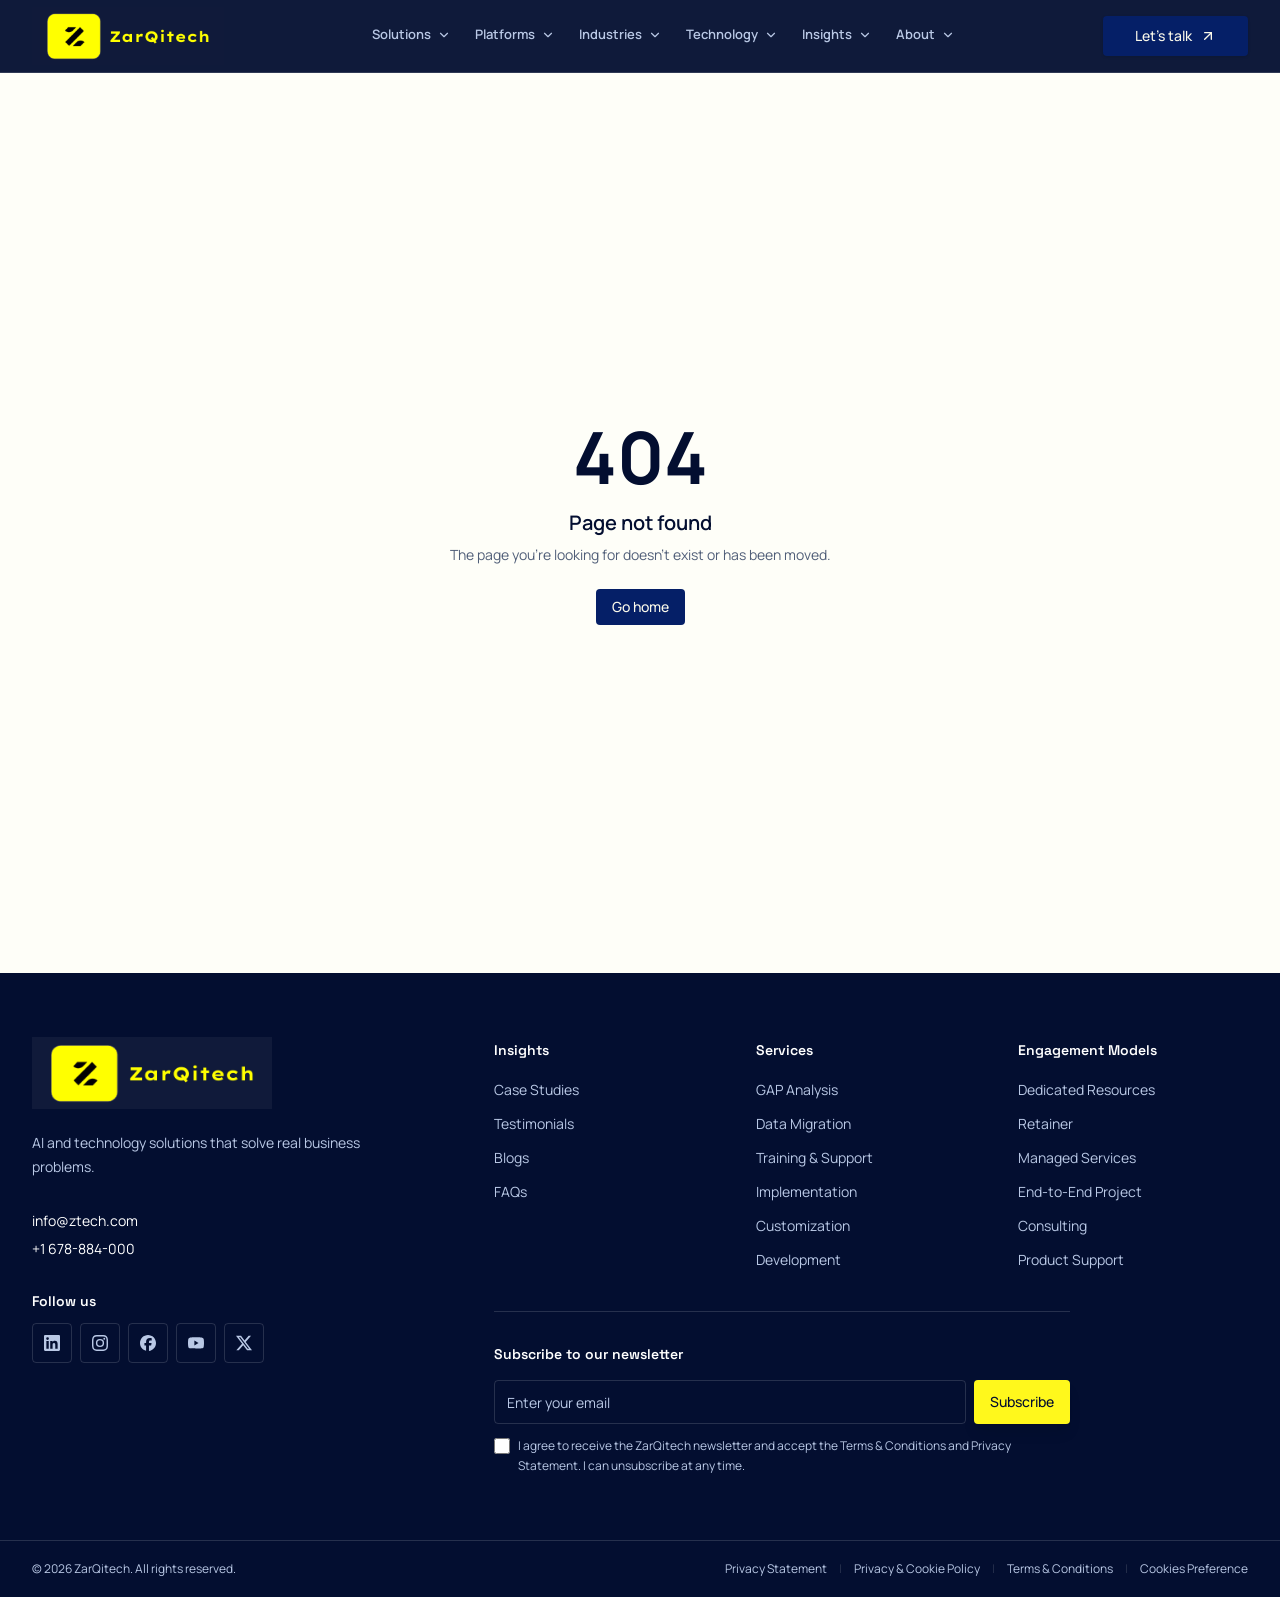
==== about.html @ b7150769 "All files" ====
<!DOCTYPE html><html lang="en">
<!-- Mirrored from fourth-ztech-web-creations.lovable.app/about by HTTrack Website Copier/3.x [XR&CO'2014], Wed, 21 Oct 2026 09:20:06 GMT -->
<!-- Added by HTTrack --><meta http-equiv="content-type" content="text/html;charset=utf-8" /><!-- /Added by HTTrack -->
<head><meta charSet="utf-8"/><meta name="viewport" content="width=device-width, initial-scale=1"/><link rel="preload" as="image" href="__l5e/assets-v1/87c99aeb-596f-4522-a0ba-28690a1167bf/zarqitech-logo.png"/><link rel="preload" as="image" href="assets/d365-Reev5nxA.png"/><link rel="preload" as="image" href="assets/salesforce-7HbTbALI.png"/><link rel="preload" as="image" href="assets/zoho-65g7y2Hx.png"/><link rel="preload" as="image" href="assets/hubspot-BZmwR2IO.png"/><link rel="preload" as="image" href="assets/odoo-t94QJlza.png"/><link rel="preload" as="image" href="assets/sap-C_FId6cD.png"/><link rel="preload" as="image" href="assets/oracle-CBEg4qgS.png"/><link rel="preload" as="image" href="assets/servicenow-BYN8Dlib.png"/><link rel="preload" as="image" href="assets/shopify-CvF4XE-z.png"/><link rel="stylesheet" href="assets/styles--UfRpXbJ.css" data-precedence="default"/><link rel="stylesheet" href="https://fonts.googleapis.com/css2?family=Manrope:wght@400;500;600;700;800&amp;family=Space+Grotesk:wght@500;600;700&amp;display=swap" data-precedence="default"/><link rel="preload" as="image" href="assets/dynamics-365-finance-VnIbfz5X.png"/><link rel="preload" as="image" href="assets/dynamics-365-supply-chain-management-BMD1Lanp.png"/><link rel="preload" as="image" href="assets/dynamics-365-business-central-BgqPO5-s.png"/><link rel="preload" as="image" href="assets/dynamics-365-project-operations-DcDdMm8V.png"/><link rel="preload" as="image" href="assets/dynamics-365-sales-Cu9BBtQ3.png"/><link rel="preload" as="image" href="assets/dynamics-365-customer-insights-CFDx1dbt.png"/><link rel="preload" as="image" href="assets/dynamics-365-customer-service-BBNwlBAK.png"/><link rel="preload" as="image" href="assets/dynamics-365-field-service-BHM90cqT.png"/><link rel="preload" as="image" href="assets/dynamics-365-contact-center-Cu4tHNfC.png"/><link rel="preload" as="image" href="assets/power-apps-CM0VX6Gv.png"/><link rel="preload" as="image" href="assets/power-pages-CYmlMe7Y.png"/><link rel="preload" as="image" href="assets/copilot-studio-BfFrAB27.png"/><link rel="preload" as="image" href="assets/microsoft-365-copilot-BTjrZgRC.png"/><link rel="preload" as="image" href="assets/microsoft-agent-365-BpxyiJN8.png"/><link rel="preload" as="image" href="assets/react-Domxc3x2.png"/><link rel="preload" as="image" href="assets/nextjs-CH8nT2DX.png"/><link rel="preload" as="image" href="assets/angular-C-kcEE7S.png"/><link rel="preload" as="image" href="assets/vue-BPsRZc9R.png"/><link rel="preload" as="image" href="assets/typescript-_RWHOOkZ.png"/><link rel="preload" as="image" href="assets/pwa-BOHjTEuC.png"/><title>About — ZarQitech</title><meta name="author" content="ZarQitech"/><meta name="description" content="ZarQitech helps organizations modernize operations, build digital products and automate work without losing sight of the people who use the technology."/><meta property="og:title" content="About — ZarQitech"/><meta property="og:description" content="ZarQitech helps organizations modernize operations, build digital products and automate work without losing sight of the people who use the technology."/><meta property="og:type" content="website"/><meta name="twitter:card" content="summary_large_image"/><link rel="modulepreload" href="assets/index-D9u6kaGz.js"/><link rel="modulepreload" href="assets/about-DEvqFHPF.js"/><link rel="modulepreload" href="assets/page-layout-NaHaM2Du.js"/><link rel="icon" href="favicon.png" type="image/png"/><link rel="preconnect" href="https://fonts.googleapis.com/"/><link rel="preconnect" href="https://fonts.gstatic.com/" crossorigin="anonymous"/>
<style>
	#lovable-badge {
		--badge-bg: #1b1b1b;
		--badge-text: #c5c1b9;
		--badge-text-hover: #dcdad5;
		--badge-radius: 6px;
		--badge-padding: 8px;
		--badge-gap: 6px;
		--badge-shadow: 
			0 0 0 1px rgba(0, 0, 0, 0.88),
			0 1px 0 0 rgba(0, 0, 0, 0.04),
			0 2px 2px -1px rgba(0, 0, 0, 0.08),
			0 4px 4px -2px rgba(0, 0, 0, 0.08),
			0 8px 8px -4px rgba(0, 0, 0, 0.08),
			0 16px 16px -8px rgba(0, 0, 0, 0.08);
		--badge-transition-duration: 0.2s;
		--badge-transition-easing: cubic-bezier(0.16, 1, 0.32, 1);
		--focus-color: #575ECF;
		--focus-offset: 2px;
		--focus-width: 2px;
		
		position: fixed;
		bottom: 12px;
		right: 12px;
		height: 24px;
		display: flex;
		align-items: center;
		z-index: 1000000;
		background-color: var(--badge-bg) !important;
		color: var(--badge-text) !important;
		border-radius: var(--badge-radius);
		box-shadow: var(--badge-shadow) !important;
		font-size: 12px;
		font-family: system-ui, -apple-system, BlinkMacSystemFont, 'Segoe UI', Roboto, sans-serif;
		font-weight: 400 !important;
		text-transform: none !important;
		font-feature-settings: normal !important;
		transform: translateZ(0);
		will-change: transform, opacity;
		transition: opacity var(--badge-transition-duration) var(--badge-transition-easing);
	}

	#lovable-badge.closing {
		opacity: 0;
		pointer-events: none;
	}

	#lovable-badge-cta {
		display: flex;
		align-items: baseline;
		gap: var(--badge-gap);
		box-sizing: border-box;
		padding: 4px var(--badge-padding) 0;
		height: 100%;
		color: inherit;
		text-decoration: none;
		white-space: nowrap;
		border-radius: var(--badge-radius) 0 0 var(--badge-radius);
		transition: 
			background-color var(--badge-transition-duration) ease,
			color var(--badge-transition-duration) ease,
			transform 0.1s ease;
	}

	#lovable-badge-cta:hover {
		background: rgba(255, 255, 255, 0.04);
		color: var(--badge-text-hover);
	}

	#lovable-badge-cta:active {
		transform: scale(0.98);
	}

	#lovable-badge-cta:focus {
		outline: none;
	}

	#lovable-badge-cta:focus-visible {
		outline: var(--focus-width) solid var(--focus-color);
		outline-offset: var(--focus-offset);
		z-index: 1;
	}

	#lovable-badge-text {
		line-height: 1;
	}

	/* The wordmark baseline sits at y=12 of the 16px logo; an empty 12px box
	   makes that the flex baseline so the text aligns to it on any system font. */
	#lovable-badge-logo {
		position: relative;
		display: block;
		width: 52px;
		height: 12px;
	}

	#lovable-badge-logo svg {
		position: absolute;
		top: 0;
		left: 0;
	}

	#lovable-badge-divider {
		width: 1px;
		height: 24px;
		background-color: rgba(255, 255, 255, 0.04);
		flex-shrink: 0;
	}

	#lovable-badge-close {
		width: 24px;
		height: 24px;
		min-width: 24px;
		min-height: 24px;
		cursor: pointer;
		background: none;
		border: none;
		padding: 0;
		display: flex;
		align-items: center;
		justify-content: center;
		border-radius: 0 var(--badge-radius) var(--badge-radius) 0;
		flex-shrink: 0;
		transition: 
			background-color var(--badge-transition-duration) ease,
			transform 0.1s ease;
	}

	#lovable-badge-close:hover {
		background: rgba(255, 255, 255, 0.04);
	}

	#lovable-badge-close:active {
		transform: scale(0.92);
	}

	#lovable-badge-close:focus {
		outline: none;
	}

	#lovable-badge-close:focus-visible {
		outline: var(--focus-width) solid var(--focus-color);
		outline-offset: calc(var(--focus-offset) * -1);
		z-index: 1;
	}

	#lovable-badge-close svg path {
		fill: var(--badge-text);
		transition: fill var(--badge-transition-duration) ease;
	}

	#lovable-badge-close:hover svg path {
		fill: var(--badge-text-hover);
	}

	@media (prefers-reduced-motion: reduce) {
		#lovable-badge,
		#lovable-badge-cta,
		#lovable-badge-close,
		#lovable-badge-close svg path {
			transition: none;
		}
		
		#lovable-badge-cta:active,
		#lovable-badge-close:active {
			transform: none;
		}
	}

	@media (prefers-contrast: high) {
		#lovable-badge {
			--badge-bg: #000;
			--badge-text: #fff;
			--badge-text-hover: #fff;
			border: 2px solid currentColor;
		}
		
		#lovable-badge-cta:focus-visible,
		#lovable-badge-close:focus-visible {
			outline-width: 3px;
		}
	}
</style>
<script defer src="_flock.js" data-proxy-url="/~api/analytics"></script><script defer src="__l5e/events.4d3abd1f6b7321c2.js" data-artifact-kind="dwl_content_hash" data-artifact-id="bbc7225efafb2c10a93da91d325ced0ec9d83df172dd8180ca87a1dee941aed8" data-commit-sha="c9dc44fc781af5a1c2ceeb66d0c6aef26cd1d826" data-context-token="v1.[base64].TPYXwr3-lVeVTychJ7mwTNGezcdIlaNMq56J03WxBpc"></script><meta name="twitter:title" content="About — ZarQitech"><meta name="twitter:description" content="ZarQitech helps organizations modernize operations, build digital products and automate work without losing sight of the people who use the technology."><meta property="og:image" content="https://pub-bb2e103a32db4e198524a2e9ed8f35b4.r2.dev/lovp_0a1zhnpdtt8pzs04eejgyak5pf/42c46259b61c77fd453872a1b3acd22a_1792573393353.png"><meta name="twitter:image" content="https://pub-bb2e103a32db4e198524a2e9ed8f35b4.r2.dev/lovp_0a1zhnpdtt8pzs04eejgyak5pf/42c46259b61c77fd453872a1b3acd22a_1792573393353.png"></head><body><header class="sticky top-0 z-50 border-b border-nav-border bg-nav/95 text-nav-foreground backdrop-blur-xl"><div class="relative mx-auto flex h-18 max-w-7xl items-center justify-between px-5 lg:px-8"><a class="group flex items-center gap-2.5" aria-label="ZarQitech home" href="index.html"><img src="__l5e/assets-v1/87c99aeb-596f-4522-a0ba-28690a1167bf/zarqitech-logo.png" alt="ZarQitech" width="584" height="176" class="h-auto w-44 object-contain sm:w-48"/></a><nav class="hidden items-stretch self-stretch xl:flex" aria-label="Main navigation"><div class="group flex items-center"><a class="flex h-full items-center gap-1.5 border-b-2 border-transparent px-3 text-[13px] font-semibold text-nav-muted transition-colors hover:text-nav-foreground group-hover:border-brand-yellow group-hover:text-nav-foreground focus-visible:outline-none focus-visible:text-nav-foreground" href="solutions.html">Solutions<svg xmlns="http://www.w3.org/2000/svg" width="24" height="24" viewBox="0 0 24 24" fill="none" stroke="currentColor" stroke-width="2" stroke-linecap="round" stroke-linejoin="round" class="lucide lucide-chevron-down size-3.5 transition-transform group-hover:rotate-180" aria-hidden="true"><path d="m6 9 6 6 6-6"></path></svg></a><div class="invisible absolute inset-x-5 top-full translate-y-2 opacity-0 transition-all duration-200 group-hover:visible group-hover:translate-y-0 group-hover:opacity-100 group-focus-within:visible group-focus-within:translate-y-0 group-focus-within:opacity-100 lg:inset-x-8"><div class="grid grid-cols-[18rem_1fr_17rem] overflow-hidden rounded-3xl border border-nav-border bg-background text-foreground shadow-2xl"><ul class="border-r border-border bg-brand-ice/60 py-3"><li><a class="flex items-center justify-between px-6 py-2.5 text-[15px] font-semibold transition-colors bg-background text-primary" href="solutions.html"><span class="flex items-center gap-3">AI &amp; Automation</span><svg xmlns="http://www.w3.org/2000/svg" width="24" height="24" viewBox="0 0 24 24" fill="none" stroke="currentColor" stroke-width="2" stroke-linecap="round" stroke-linejoin="round" class="lucide lucide-chevron-right size-4" aria-hidden="true"><path d="m9 18 6-6-6-6"></path></svg></a></li><li><a class="flex items-center justify-between px-6 py-2.5 text-[15px] font-semibold transition-colors text-foreground hover:text-primary" href="solutions.html"><span class="flex items-center gap-3">Business Applications</span><svg xmlns="http://www.w3.org/2000/svg" width="24" height="24" viewBox="0 0 24 24" fill="none" stroke="currentColor" stroke-width="2" stroke-linecap="round" stroke-linejoin="round" class="lucide lucide-chevron-right size-4" aria-hidden="true"><path d="m9 18 6-6-6-6"></path></svg></a></li><li><a class="flex items-center justify-between px-6 py-2.5 text-[15px] font-semibold transition-colors text-foreground hover:text-primary" href="solutions.html"><span class="flex items-center gap-3">Custom Software</span><svg xmlns="http://www.w3.org/2000/svg" width="24" height="24" viewBox="0 0 24 24" fill="none" stroke="currentColor" stroke-width="2" stroke-linecap="round" stroke-linejoin="round" class="lucide lucide-chevron-right size-4" aria-hidden="true"><path d="m9 18 6-6-6-6"></path></svg></a></li><li><a class="flex items-center justify-between px-6 py-2.5 text-[15px] font-semibold transition-colors text-foreground hover:text-primary" href="solutions.html"><span class="flex items-center gap-3">Cloud &amp; Data</span><svg xmlns="http://www.w3.org/2000/svg" width="24" height="24" viewBox="0 0 24 24" fill="none" stroke="currentColor" stroke-width="2" stroke-linecap="round" stroke-linejoin="round" class="lucide lucide-chevron-right size-4" aria-hidden="true"><path d="m9 18 6-6-6-6"></path></svg></a></li><li><a class="flex items-center justify-between px-6 py-2.5 text-[15px] font-semibold transition-colors text-foreground hover:text-primary" href="solutions.html"><span class="flex items-center gap-3">Integration</span><svg xmlns="http://www.w3.org/2000/svg" width="24" height="24" viewBox="0 0 24 24" fill="none" stroke="currentColor" stroke-width="2" stroke-linecap="round" stroke-linejoin="round" class="lucide lucide-chevron-right size-4" aria-hidden="true"><path d="m9 18 6-6-6-6"></path></svg></a></li></ul><div class="grid content-start gap-x-8 gap-y-1 px-8 py-5 sm:grid-cols-2"><a class="flex items-center gap-2.5 py-2 text-sm text-muted-foreground transition-colors hover:text-primary" href="solutions.html">AI Agents</a><a class="flex items-center gap-2.5 py-2 text-sm text-muted-foreground transition-colors hover:text-primary" href="solutions.html">AI Product Development</a><a class="flex items-center gap-2.5 py-2 text-sm text-muted-foreground transition-colors hover:text-primary" href="solutions.html">Workflow Automation</a><a class="flex items-center gap-2.5 py-2 text-sm text-muted-foreground transition-colors hover:text-primary" href="solutions.html">AI Consulting</a><a class="flex items-center gap-2.5 py-2 text-sm text-muted-foreground transition-colors hover:text-primary" href="solutions.html">Voice &amp; Language AI</a><a class="flex items-center gap-2.5 py-2 text-sm text-muted-foreground transition-colors hover:text-primary" href="solutions.html">Document Intelligence</a></div><div class="relative flex flex-col items-center justify-start overflow-hidden bg-brand-ice px-6 py-8 text-center"><p class="font-display text-xl text-brand-navy">Let&#x27;s grow together</p><p class="font-display text-2xl font-bold text-brand-navy">Partner with us</p><a class="inline-flex items-center justify-center gap-2 whitespace-nowrap rounded-md text-sm font-medium cursor-pointer transition-colors focus-visible:outline-none focus-visible:ring-1 focus-visible:ring-ring disabled:pointer-events-none disabled:opacity-50 disabled:cursor-not-allowed [&amp;_svg]:pointer-events-none [&amp;_svg]:size-4 [&amp;_svg]:shrink-0 bg-primary text-primary-foreground shadow hover:bg-primary/90 h-9 px-4 py-2 mt-5" href="contact.html">Get a quote <svg xmlns="http://www.w3.org/2000/svg" width="24" height="24" viewBox="0 0 24 24" fill="none" stroke="currentColor" stroke-width="2" stroke-linecap="round" stroke-linejoin="round" class="lucide lucide-arrow-up-right" aria-hidden="true"><path d="M7 7h10v10"></path><path d="M7 17 17 7"></path></svg></a><div class="tech-grid pointer-events-none absolute inset-x-0 bottom-0 h-24 opacity-20"></div><div class="pointer-events-none absolute -bottom-10 -right-8 size-32 rounded-full bg-brand-periwinkle/60"></div><div class="pointer-events-none absolute -bottom-6 left-6 size-12 border-2 border-brand-navy/30"></div></div></div></div></div><div class="group flex items-center"><a class="flex h-full items-center gap-1.5 border-b-2 border-transparent px-3 text-[13px] font-semibold text-nav-muted transition-colors hover:text-nav-foreground group-hover:border-brand-yellow group-hover:text-nav-foreground focus-visible:outline-none focus-visible:text-nav-foreground" href="platforms.html">Platforms<svg xmlns="http://www.w3.org/2000/svg" width="24" height="24" viewBox="0 0 24 24" fill="none" stroke="currentColor" stroke-width="2" stroke-linecap="round" stroke-linejoin="round" class="lucide lucide-chevron-down size-3.5 transition-transform group-hover:rotate-180" aria-hidden="true"><path d="m6 9 6 6 6-6"></path></svg></a><div class="invisible absolute inset-x-5 top-full translate-y-2 opacity-0 transition-all duration-200 group-hover:visible group-hover:translate-y-0 group-hover:opacity-100 group-focus-within:visible group-focus-within:translate-y-0 group-focus-within:opacity-100 lg:inset-x-8"><div class="grid grid-cols-[18rem_1fr_17rem] overflow-hidden rounded-3xl border border-nav-border bg-background text-foreground shadow-2xl"><ul class="border-r border-border bg-brand-ice/60 py-3"><li><a class="flex items-center justify-between px-6 py-2.5 text-[15px] font-semibold transition-colors bg-background text-primary" href="platforms.html"><span class="flex items-center gap-3"><img src="assets/d365-Reev5nxA.png" alt="" class="h-6 w-10 object-contain"/>Microsoft Dynamics 365</span><svg xmlns="http://www.w3.org/2000/svg" width="24" height="24" viewBox="0 0 24 24" fill="none" stroke="currentColor" stroke-width="2" stroke-linecap="round" stroke-linejoin="round" class="lucide lucide-chevron-right size-4" aria-hidden="true"><path d="m9 18 6-6-6-6"></path></svg></a></li><li><a class="flex items-center justify-between px-6 py-2.5 text-[15px] font-semibold transition-colors text-foreground hover:text-primary" href="platforms.html"><span class="flex items-center gap-3"><img src="assets/salesforce-7HbTbALI.png" alt="" class="h-6 w-10 object-contain"/>Salesforce</span><svg xmlns="http://www.w3.org/2000/svg" width="24" height="24" viewBox="0 0 24 24" fill="none" stroke="currentColor" stroke-width="2" stroke-linecap="round" stroke-linejoin="round" class="lucide lucide-chevron-right size-4" aria-hidden="true"><path d="m9 18 6-6-6-6"></path></svg></a></li><li><a class="flex items-center justify-between px-6 py-2.5 text-[15px] font-semibold transition-colors text-foreground hover:text-primary" href="platforms.html"><span class="flex items-center gap-3"><img src="assets/zoho-65g7y2Hx.png" alt="" class="h-6 w-10 object-contain"/>Zoho</span><svg xmlns="http://www.w3.org/2000/svg" width="24" height="24" viewBox="0 0 24 24" fill="none" stroke="currentColor" stroke-width="2" stroke-linecap="round" stroke-linejoin="round" class="lucide lucide-chevron-right size-4" aria-hidden="true"><path d="m9 18 6-6-6-6"></path></svg></a></li><li><a class="flex items-center justify-between px-6 py-2.5 text-[15px] font-semibold transition-colors text-foreground hover:text-primary" href="platforms.html"><span class="flex items-center gap-3"><img src="assets/hubspot-BZmwR2IO.png" alt="" class="h-6 w-10 object-contain"/>HubSpot</span><svg xmlns="http://www.w3.org/2000/svg" width="24" height="24" viewBox="0 0 24 24" fill="none" stroke="currentColor" stroke-width="2" stroke-linecap="round" stroke-linejoin="round" class="lucide lucide-chevron-right size-4" aria-hidden="true"><path d="m9 18 6-6-6-6"></path></svg></a></li><li><a class="flex items-center justify-between px-6 py-2.5 text-[15px] font-semibold transition-colors text-foreground hover:text-primary" href="platforms.html"><span class="flex items-center gap-3"><img src="assets/odoo-t94QJlza.png" alt="" class="h-6 w-10 object-contain"/>Odoo</span><svg xmlns="http://www.w3.org/2000/svg" width="24" height="24" viewBox="0 0 24 24" fill="none" stroke="currentColor" stroke-width="2" stroke-linecap="round" stroke-linejoin="round" class="lucide lucide-chevron-right size-4" aria-hidden="true"><path d="m9 18 6-6-6-6"></path></svg></a></li><li><a class="flex items-center justify-between px-6 py-2.5 text-[15px] font-semibold transition-colors text-foreground hover:text-primary" href="platforms.html"><span class="flex items-center gap-3"><img src="assets/sap-C_FId6cD.png" alt="" class="h-6 w-10 object-contain"/>SAP</span><svg xmlns="http://www.w3.org/2000/svg" width="24" height="24" viewBox="0 0 24 24" fill="none" stroke="currentColor" stroke-width="2" stroke-linecap="round" stroke-linejoin="round" class="lucide lucide-chevron-right size-4" aria-hidden="true"><path d="m9 18 6-6-6-6"></path></svg></a></li><li><a class="flex items-center justify-between px-6 py-2.5 text-[15px] font-semibold transition-colors text-foreground hover:text-primary" href="platforms.html"><span class="flex items-center gap-3"><img src="assets/oracle-CBEg4qgS.png" alt="" class="h-6 w-10 object-contain"/>Oracle</span><svg xmlns="http://www.w3.org/2000/svg" width="24" height="24" viewBox="0 0 24 24" fill="none" stroke="currentColor" stroke-width="2" stroke-linecap="round" stroke-linejoin="round" class="lucide lucide-chevron-right size-4" aria-hidden="true"><path d="m9 18 6-6-6-6"></path></svg></a></li><li><a class="flex items-center justify-between px-6 py-2.5 text-[15px] font-semibold transition-colors text-foreground hover:text-primary" href="platforms.html"><span class="flex items-center gap-3"><img src="assets/servicenow-BYN8Dlib.png" alt="" class="h-6 w-10 object-contain"/>ServiceNow</span><svg xmlns="http://www.w3.org/2000/svg" width="24" height="24" viewBox="0 0 24 24" fill="none" stroke="currentColor" stroke-width="2" stroke-linecap="round" stroke-linejoin="round" class="lucide lucide-chevron-right size-4" aria-hidden="true"><path d="m9 18 6-6-6-6"></path></svg></a></li><li><a class="flex items-center justify-between px-6 py-2.5 text-[15px] font-semibold transition-colors text-foreground hover:text-primary" href="platforms.html"><span class="flex items-center gap-3"><img src="assets/shopify-CvF4XE-z.png" alt="" class="h-6 w-10 object-contain"/>Shopify</span><svg xmlns="http://www.w3.org/2000/svg" width="24" height="24" viewBox="0 0 24 24" fill="none" stroke="currentColor" stroke-width="2" stroke-linecap="round" stroke-linejoin="round" class="lucide lucide-chevron-right size-4" aria-hidden="true"><path d="m9 18 6-6-6-6"></path></svg></a></li></ul><div class="grid content-start gap-x-8 gap-y-1 px-8 py-5 sm:grid-cols-2"><a class="flex items-center gap-2.5 py-2 text-sm text-muted-foreground transition-colors hover:text-primary" href="platforms.html"><img src="assets/dynamics-365-finance-VnIbfz5X.png" alt="" class="h-5 w-6 object-contain"/>Dynamics 365 Finance</a><a class="flex items-center gap-2.5 py-2 text-sm text-muted-foreground transition-colors hover:text-primary" href="platforms.html"><img src="assets/dynamics-365-supply-chain-management-BMD1Lanp.png" alt="" class="h-5 w-6 object-contain"/>Dynamics 365 Supply Chain Management</a><a class="flex items-center gap-2.5 py-2 text-sm text-muted-foreground transition-colors hover:text-primary" href="platforms.html"><img src="assets/dynamics-365-business-central-BgqPO5-s.png" alt="" class="h-5 w-6 object-contain"/>Dynamics 365 Business Central</a><a class="flex items-center gap-2.5 py-2 text-sm text-muted-foreground transition-colors hover:text-primary" href="platforms.html"><img src="[data-uri]" alt="" class="h-5 w-6 object-contain"/>Dynamics 365 Commerce</a><a class="flex items-center gap-2.5 py-2 text-sm text-muted-foreground transition-colors hover:text-primary" href="platforms.html"><img src="assets/dynamics-365-project-operations-DcDdMm8V.png" alt="" class="h-5 w-6 object-contain"/>Dynamics 365 Project Operations</a><a class="flex items-center gap-2.5 py-2 text-sm text-muted-foreground transition-colors hover:text-primary" href="platforms.html"><img src="assets/dynamics-365-sales-Cu9BBtQ3.png" alt="" class="h-5 w-6 object-contain"/>Dynamics 365 Sales</a><a class="flex items-center gap-2.5 py-2 text-sm text-muted-foreground transition-colors hover:text-primary" href="platforms.html"><img src="assets/dynamics-365-customer-insights-CFDx1dbt.png" alt="" class="h-5 w-6 object-contain"/>Dynamics 365 Customer Insights</a><a class="flex items-center gap-2.5 py-2 text-sm text-muted-foreground transition-colors hover:text-primary" href="platforms.html"><img src="assets/dynamics-365-customer-service-BBNwlBAK.png" alt="" class="h-5 w-6 object-contain"/>Dynamics 365 Customer Service</a><a class="flex items-center gap-2.5 py-2 text-sm text-muted-foreground transition-colors hover:text-primary" href="platforms.html"><img src="assets/dynamics-365-field-service-BHM90cqT.png" alt="" class="h-5 w-6 object-contain"/>Dynamics 365 Field Service</a><a class="flex items-center gap-2.5 py-2 text-sm text-muted-foreground transition-colors hover:text-primary" href="platforms.html"><img src="assets/dynamics-365-contact-center-Cu4tHNfC.png" alt="" class="h-5 w-6 object-contain"/>Dynamics 365 Contact Center</a><a class="flex items-center gap-2.5 py-2 text-sm text-muted-foreground transition-colors hover:text-primary" href="platforms.html"><img src="[data-uri]" alt="" class="h-5 w-6 object-contain"/>Microsoft Fabric</a><a class="flex items-center gap-2.5 py-2 text-sm text-muted-foreground transition-colors hover:text-primary" href="platforms.html"><img src="[data-uri]" alt="" class="h-5 w-6 object-contain"/>Power BI</a><a class="flex items-center gap-2.5 py-2 text-sm text-muted-foreground transition-colors hover:text-primary" href="platforms.html"><img src="[data-uri]" alt="" class="h-5 w-6 object-contain"/>Power Automate</a><a class="flex items-center gap-2.5 py-2 text-sm text-muted-foreground transition-colors hover:text-primary" href="platforms.html"><img src="assets/power-apps-CM0VX6Gv.png" alt="" class="h-5 w-6 object-contain"/>Power Apps</a><a class="flex items-center gap-2.5 py-2 text-sm text-muted-foreground transition-colors hover:text-primary" href="platforms.html"><img src="assets/power-pages-CYmlMe7Y.png" alt="" class="h-5 w-6 object-contain"/>Power Pages</a><a class="flex items-center gap-2.5 py-2 text-sm text-muted-foreground transition-colors hover:text-primary" href="platforms.html"><img src="assets/copilot-studio-BfFrAB27.png" alt="" class="h-5 w-6 object-contain"/>Microsoft Copilot Studio</a><a class="flex items-center gap-2.5 py-2 text-sm text-muted-foreground transition-colors hover:text-primary" href="platforms.html"><img src="assets/microsoft-365-copilot-BTjrZgRC.png" alt="" class="h-5 w-6 object-contain"/>Microsoft 365 Copilot</a><a class="flex items-center gap-2.5 py-2 text-sm text-muted-foreground transition-colors hover:text-primary" href="platforms.html"><img src="assets/microsoft-agent-365-BpxyiJN8.png" alt="" class="h-5 w-6 object-contain"/>Microsoft Agent 365</a></div><div class="relative flex flex-col items-center justify-start overflow-hidden bg-brand-ice px-6 py-8 text-center"><p class="font-display text-xl text-brand-navy">Let&#x27;s grow together</p><p class="font-display text-2xl font-bold text-brand-navy">Partner with us</p><a class="inline-flex items-center justify-center gap-2 whitespace-nowrap rounded-md text-sm font-medium cursor-pointer transition-colors focus-visible:outline-none focus-visible:ring-1 focus-visible:ring-ring disabled:pointer-events-none disabled:opacity-50 disabled:cursor-not-allowed [&amp;_svg]:pointer-events-none [&amp;_svg]:size-4 [&amp;_svg]:shrink-0 bg-primary text-primary-foreground shadow hover:bg-primary/90 h-9 px-4 py-2 mt-5" href="contact.html">Get a quote <svg xmlns="http://www.w3.org/2000/svg" width="24" height="24" viewBox="0 0 24 24" fill="none" stroke="currentColor" stroke-width="2" stroke-linecap="round" stroke-linejoin="round" class="lucide lucide-arrow-up-right" aria-hidden="true"><path d="M7 7h10v10"></path><path d="M7 17 17 7"></path></svg></a><div class="tech-grid pointer-events-none absolute inset-x-0 bottom-0 h-24 opacity-20"></div><div class="pointer-events-none absolute -bottom-10 -right-8 size-32 rounded-full bg-brand-periwinkle/60"></div><div class="pointer-events-none absolute -bottom-6 left-6 size-12 border-2 border-brand-navy/30"></div></div></div></div></div><div class="group flex items-center"><a class="flex h-full items-center gap-1.5 border-b-2 border-transparent px-3 text-[13px] font-semibold text-nav-muted transition-colors hover:text-nav-foreground group-hover:border-brand-yellow group-hover:text-nav-foreground focus-visible:outline-none focus-visible:text-nav-foreground" href="industries.html">Industries<svg xmlns="http://www.w3.org/2000/svg" width="24" height="24" viewBox="0 0 24 24" fill="none" stroke="currentColor" stroke-width="2" stroke-linecap="round" stroke-linejoin="round" class="lucide lucide-chevron-down size-3.5 transition-transform group-hover:rotate-180" aria-hidden="true"><path d="m6 9 6 6 6-6"></path></svg></a><div class="invisible absolute inset-x-5 top-full translate-y-2 opacity-0 transition-all duration-200 group-hover:visible group-hover:translate-y-0 group-hover:opacity-100 group-focus-within:visible group-focus-within:translate-y-0 group-focus-within:opacity-100 lg:inset-x-8"><div class="grid grid-cols-[18rem_1fr_17rem] overflow-hidden rounded-3xl border border-nav-border bg-background text-foreground shadow-2xl"><ul class="border-r border-border bg-brand-ice/60 py-3"><li><a class="flex items-center justify-between px-6 py-2.5 text-[15px] font-semibold transition-colors bg-background text-primary" href="industries.html"><span class="flex items-center gap-3">Financial Services</span><svg xmlns="http://www.w3.org/2000/svg" width="24" height="24" viewBox="0 0 24 24" fill="none" stroke="currentColor" stroke-width="2" stroke-linecap="round" stroke-linejoin="round" class="lucide lucide-chevron-right size-4" aria-hidden="true"><path d="m9 18 6-6-6-6"></path></svg></a></li><li><a class="flex items-center justify-between px-6 py-2.5 text-[15px] font-semibold transition-colors text-foreground hover:text-primary" href="industries.html"><span class="flex items-center gap-3">Healthcare</span><svg xmlns="http://www.w3.org/2000/svg" width="24" height="24" viewBox="0 0 24 24" fill="none" stroke="currentColor" stroke-width="2" stroke-linecap="round" stroke-linejoin="round" class="lucide lucide-chevron-right size-4" aria-hidden="true"><path d="m9 18 6-6-6-6"></path></svg></a></li><li><a class="flex items-center justify-between px-6 py-2.5 text-[15px] font-semibold transition-colors text-foreground hover:text-primary" href="industries.html"><span class="flex items-center gap-3">Manufacturing</span><svg xmlns="http://www.w3.org/2000/svg" width="24" height="24" viewBox="0 0 24 24" fill="none" stroke="currentColor" stroke-width="2" stroke-linecap="round" stroke-linejoin="round" class="lucide lucide-chevron-right size-4" aria-hidden="true"><path d="m9 18 6-6-6-6"></path></svg></a></li><li><a class="flex items-center justify-between px-6 py-2.5 text-[15px] font-semibold transition-colors text-foreground hover:text-primary" href="industries.html"><span class="flex items-center gap-3">Retail &amp; Commerce</span><svg xmlns="http://www.w3.org/2000/svg" width="24" height="24" viewBox="0 0 24 24" fill="none" stroke="currentColor" stroke-width="2" stroke-linecap="round" stroke-linejoin="round" class="lucide lucide-chevron-right size-4" aria-hidden="true"><path d="m9 18 6-6-6-6"></path></svg></a></li><li><a class="flex items-center justify-between px-6 py-2.5 text-[15px] font-semibold transition-colors text-foreground hover:text-primary" href="industries.html"><span class="flex items-center gap-3">Professional Services</span><svg xmlns="http://www.w3.org/2000/svg" width="24" height="24" viewBox="0 0 24 24" fill="none" stroke="currentColor" stroke-width="2" stroke-linecap="round" stroke-linejoin="round" class="lucide lucide-chevron-right size-4" aria-hidden="true"><path d="m9 18 6-6-6-6"></path></svg></a></li></ul><div class="grid content-start gap-x-8 gap-y-1 px-8 py-5 sm:grid-cols-2"><a class="flex items-center gap-2.5 py-2 text-sm text-muted-foreground transition-colors hover:text-primary" href="industries.html">Digital Banking</a><a class="flex items-center gap-2.5 py-2 text-sm text-muted-foreground transition-colors hover:text-primary" href="industries.html">Lending Workflows</a><a class="flex items-center gap-2.5 py-2 text-sm text-muted-foreground transition-colors hover:text-primary" href="industries.html">Compliance Automation</a><a class="flex items-center gap-2.5 py-2 text-sm text-muted-foreground transition-colors hover:text-primary" href="industries.html">Customer Onboarding</a></div><div class="relative flex flex-col items-center justify-start overflow-hidden bg-brand-ice px-6 py-8 text-center"><p class="font-display text-xl text-brand-navy">Let&#x27;s grow together</p><p class="font-display text-2xl font-bold text-brand-navy">Partner with us</p><a class="inline-flex items-center justify-center gap-2 whitespace-nowrap rounded-md text-sm font-medium cursor-pointer transition-colors focus-visible:outline-none focus-visible:ring-1 focus-visible:ring-ring disabled:pointer-events-none disabled:opacity-50 disabled:cursor-not-allowed [&amp;_svg]:pointer-events-none [&amp;_svg]:size-4 [&amp;_svg]:shrink-0 bg-primary text-primary-foreground shadow hover:bg-primary/90 h-9 px-4 py-2 mt-5" href="contact.html">Get a quote <svg xmlns="http://www.w3.org/2000/svg" width="24" height="24" viewBox="0 0 24 24" fill="none" stroke="currentColor" stroke-width="2" stroke-linecap="round" stroke-linejoin="round" class="lucide lucide-arrow-up-right" aria-hidden="true"><path d="M7 7h10v10"></path><path d="M7 17 17 7"></path></svg></a><div class="tech-grid pointer-events-none absolute inset-x-0 bottom-0 h-24 opacity-20"></div><div class="pointer-events-none absolute -bottom-10 -right-8 size-32 rounded-full bg-brand-periwinkle/60"></div><div class="pointer-events-none absolute -bottom-6 left-6 size-12 border-2 border-brand-navy/30"></div></div></div></div></div><div class="group flex items-center"><a class="flex h-full items-center gap-1.5 border-b-2 border-transparent px-3 text-[13px] font-semibold text-nav-muted transition-colors hover:text-nav-foreground group-hover:border-brand-yellow group-hover:text-nav-foreground focus-visible:outline-none focus-visible:text-nav-foreground" href="technology.html">Technology<svg xmlns="http://www.w3.org/2000/svg" width="24" height="24" viewBox="0 0 24 24" fill="none" stroke="currentColor" stroke-width="2" stroke-linecap="round" stroke-linejoin="round" class="lucide lucide-chevron-down size-3.5 transition-transform group-hover:rotate-180" aria-hidden="true"><path d="m6 9 6 6 6-6"></path></svg></a><div class="invisible absolute inset-x-5 top-full translate-y-2 opacity-0 transition-all duration-200 group-hover:visible group-hover:translate-y-0 group-hover:opacity-100 group-focus-within:visible group-focus-within:translate-y-0 group-focus-within:opacity-100 lg:inset-x-8"><div class="grid grid-cols-[18rem_1fr_17rem] overflow-hidden rounded-3xl border border-nav-border bg-background text-foreground shadow-2xl"><ul class="border-r border-border bg-brand-ice/60 py-3"><li><a class="flex items-center justify-between px-6 py-2.5 text-[15px] font-semibold transition-colors bg-background text-primary" href="technology.html"><span class="flex items-center gap-3">Web &amp; Frontend</span><svg xmlns="http://www.w3.org/2000/svg" width="24" height="24" viewBox="0 0 24 24" fill="none" stroke="currentColor" stroke-width="2" stroke-linecap="round" stroke-linejoin="round" class="lucide lucide-chevron-right size-4" aria-hidden="true"><path d="m9 18 6-6-6-6"></path></svg></a></li><li><a class="flex items-center justify-between px-6 py-2.5 text-[15px] font-semibold transition-colors text-foreground hover:text-primary" href="technology.html"><span class="flex items-center gap-3">Backend &amp; APIs</span><svg xmlns="http://www.w3.org/2000/svg" width="24" height="24" viewBox="0 0 24 24" fill="none" stroke="currentColor" stroke-width="2" stroke-linecap="round" stroke-linejoin="round" class="lucide lucide-chevron-right size-4" aria-hidden="true"><path d="m9 18 6-6-6-6"></path></svg></a></li><li><a class="flex items-center justify-between px-6 py-2.5 text-[15px] font-semibold transition-colors text-foreground hover:text-primary" href="technology.html"><span class="flex items-center gap-3">Mobile</span><svg xmlns="http://www.w3.org/2000/svg" width="24" height="24" viewBox="0 0 24 24" fill="none" stroke="currentColor" stroke-width="2" stroke-linecap="round" stroke-linejoin="round" class="lucide lucide-chevron-right size-4" aria-hidden="true"><path d="m9 18 6-6-6-6"></path></svg></a></li><li><a class="flex items-center justify-between px-6 py-2.5 text-[15px] font-semibold transition-colors text-foreground hover:text-primary" href="technology.html"><span class="flex items-center gap-3">Data</span><svg xmlns="http://www.w3.org/2000/svg" width="24" height="24" viewBox="0 0 24 24" fill="none" stroke="currentColor" stroke-width="2" stroke-linecap="round" stroke-linejoin="round" class="lucide lucide-chevron-right size-4" aria-hidden="true"><path d="m9 18 6-6-6-6"></path></svg></a></li><li><a class="flex items-center justify-between px-6 py-2.5 text-[15px] font-semibold transition-colors text-foreground hover:text-primary" href="technology.html"><span class="flex items-center gap-3">Cloud &amp; DevOps</span><svg xmlns="http://www.w3.org/2000/svg" width="24" height="24" viewBox="0 0 24 24" fill="none" stroke="currentColor" stroke-width="2" stroke-linecap="round" stroke-linejoin="round" class="lucide lucide-chevron-right size-4" aria-hidden="true"><path d="m9 18 6-6-6-6"></path></svg></a></li><li><a class="flex items-center justify-between px-6 py-2.5 text-[15px] font-semibold transition-colors text-foreground hover:text-primary" href="technology.html"><span class="flex items-center gap-3">Commerce</span><svg xmlns="http://www.w3.org/2000/svg" width="24" height="24" viewBox="0 0 24 24" fill="none" stroke="currentColor" stroke-width="2" stroke-linecap="round" stroke-linejoin="round" class="lucide lucide-chevron-right size-4" aria-hidden="true"><path d="m9 18 6-6-6-6"></path></svg></a></li></ul><div class="grid content-start gap-x-8 gap-y-1 px-8 py-5 sm:grid-cols-2"><a class="flex items-center gap-2.5 py-2 text-sm text-muted-foreground transition-colors hover:text-primary" href="technology.html"><img src="assets/react-Domxc3x2.png" alt="" class="h-5 w-6 object-contain"/>React JS Development</a><a class="flex items-center gap-2.5 py-2 text-sm text-muted-foreground transition-colors hover:text-primary" href="technology.html"><img src="assets/nextjs-CH8nT2DX.png" alt="" class="h-5 w-6 object-contain"/>Next JS Development</a><a class="flex items-center gap-2.5 py-2 text-sm text-muted-foreground transition-colors hover:text-primary" href="technology.html"><img src="assets/angular-C-kcEE7S.png" alt="" class="h-5 w-6 object-contain"/>Angular Development</a><a class="flex items-center gap-2.5 py-2 text-sm text-muted-foreground transition-colors hover:text-primary" href="technology.html"><img src="assets/vue-BPsRZc9R.png" alt="" class="h-5 w-6 object-contain"/>Vue JS Development</a><a class="flex items-center gap-2.5 py-2 text-sm text-muted-foreground transition-colors hover:text-primary" href="technology.html"><img src="assets/typescript-_RWHOOkZ.png" alt="" class="h-5 w-6 object-contain"/>TypeScript Development</a><a class="flex items-center gap-2.5 py-2 text-sm text-muted-foreground transition-colors hover:text-primary" href="technology.html"><img src="assets/pwa-BOHjTEuC.png" alt="" class="h-5 w-6 object-contain"/>Progressive Web Apps</a></div><div class="relative flex flex-col items-center justify-start overflow-hidden bg-brand-ice px-6 py-8 text-center"><p class="font-display text-xl text-brand-navy">Let&#x27;s grow together</p><p class="font-display text-2xl font-bold text-brand-navy">Partner with us</p><a class="inline-flex items-center justify-center gap-2 whitespace-nowrap rounded-md text-sm font-medium cursor-pointer transition-colors focus-visible:outline-none focus-visible:ring-1 focus-visible:ring-ring disabled:pointer-events-none disabled:opacity-50 disabled:cursor-not-allowed [&amp;_svg]:pointer-events-none [&amp;_svg]:size-4 [&amp;_svg]:shrink-0 bg-primary text-primary-foreground shadow hover:bg-primary/90 h-9 px-4 py-2 mt-5" href="contact.html">Get a quote <svg xmlns="http://www.w3.org/2000/svg" width="24" height="24" viewBox="0 0 24 24" fill="none" stroke="currentColor" stroke-width="2" stroke-linecap="round" stroke-linejoin="round" class="lucide lucide-arrow-up-right" aria-hidden="true"><path d="M7 7h10v10"></path><path d="M7 17 17 7"></path></svg></a><div class="tech-grid pointer-events-none absolute inset-x-0 bottom-0 h-24 opacity-20"></div><div class="pointer-events-none absolute -bottom-10 -right-8 size-32 rounded-full bg-brand-periwinkle/60"></div><div class="pointer-events-none absolute -bottom-6 left-6 size-12 border-2 border-brand-navy/30"></div></div></div></div></div><div class="group flex items-center"><a class="flex h-full items-center gap-1.5 border-b-2 border-transparent px-3 text-[13px] font-semibold text-nav-muted transition-colors hover:text-nav-foreground group-hover:border-brand-yellow group-hover:text-nav-foreground focus-visible:outline-none focus-visible:text-nav-foreground" href="insights.html">Insights<svg xmlns="http://www.w3.org/2000/svg" width="24" height="24" viewBox="0 0 24 24" fill="none" stroke="currentColor" stroke-width="2" stroke-linecap="round" stroke-linejoin="round" class="lucide lucide-chevron-down size-3.5 transition-transform group-hover:rotate-180" aria-hidden="true"><path d="m6 9 6 6 6-6"></path></svg></a><div class="invisible absolute inset-x-5 top-full translate-y-2 opacity-0 transition-all duration-200 group-hover:visible group-hover:translate-y-0 group-hover:opacity-100 group-focus-within:visible group-focus-within:translate-y-0 group-focus-within:opacity-100 lg:inset-x-8"><div class="grid grid-cols-[18rem_1fr_17rem] overflow-hidden rounded-3xl border border-nav-border bg-background text-foreground shadow-2xl"><ul class="border-r border-border bg-brand-ice/60 py-3"><li><a class="flex items-center justify-between px-6 py-2.5 text-[15px] font-semibold transition-colors bg-background text-primary" href="insights.html"><span class="flex items-center gap-3">AI &amp; Automation</span><svg xmlns="http://www.w3.org/2000/svg" width="24" height="24" viewBox="0 0 24 24" fill="none" stroke="currentColor" stroke-width="2" stroke-linecap="round" stroke-linejoin="round" class="lucide lucide-chevron-right size-4" aria-hidden="true"><path d="m9 18 6-6-6-6"></path></svg></a></li><li><a class="flex items-center justify-between px-6 py-2.5 text-[15px] font-semibold transition-colors text-foreground hover:text-primary" href="insights.html"><span class="flex items-center gap-3">Modernization</span><svg xmlns="http://www.w3.org/2000/svg" width="24" height="24" viewBox="0 0 24 24" fill="none" stroke="currentColor" stroke-width="2" stroke-linecap="round" stroke-linejoin="round" class="lucide lucide-chevron-right size-4" aria-hidden="true"><path d="m9 18 6-6-6-6"></path></svg></a></li><li><a class="flex items-center justify-between px-6 py-2.5 text-[15px] font-semibold transition-colors text-foreground hover:text-primary" href="insights.html"><span class="flex items-center gap-3">Platform Strategy</span><svg xmlns="http://www.w3.org/2000/svg" width="24" height="24" viewBox="0 0 24 24" fill="none" stroke="currentColor" stroke-width="2" stroke-linecap="round" stroke-linejoin="round" class="lucide lucide-chevron-right size-4" aria-hidden="true"><path d="m9 18 6-6-6-6"></path></svg></a></li><li><a class="flex items-center justify-between px-6 py-2.5 text-[15px] font-semibold transition-colors text-foreground hover:text-primary" href="insights.html"><span class="flex items-center gap-3">Product Engineering</span><svg xmlns="http://www.w3.org/2000/svg" width="24" height="24" viewBox="0 0 24 24" fill="none" stroke="currentColor" stroke-width="2" stroke-linecap="round" stroke-linejoin="round" class="lucide lucide-chevron-right size-4" aria-hidden="true"><path d="m9 18 6-6-6-6"></path></svg></a></li></ul><div class="grid content-start gap-x-8 gap-y-1 px-8 py-5 sm:grid-cols-2"><a class="flex items-center gap-2.5 py-2 text-sm text-muted-foreground transition-colors hover:text-primary" href="insights.html">Where AI Adds Value</a><a class="flex items-center gap-2.5 py-2 text-sm text-muted-foreground transition-colors hover:text-primary" href="insights.html">Automation Readiness</a><a class="flex items-center gap-2.5 py-2 text-sm text-muted-foreground transition-colors hover:text-primary" href="insights.html">Human-in-the-Loop Design</a></div><div class="relative flex flex-col items-center justify-start overflow-hidden bg-brand-ice px-6 py-8 text-center"><p class="font-display text-xl text-brand-navy">Let&#x27;s grow together</p><p class="font-display text-2xl font-bold text-brand-navy">Partner with us</p><a class="inline-flex items-center justify-center gap-2 whitespace-nowrap rounded-md text-sm font-medium cursor-pointer transition-colors focus-visible:outline-none focus-visible:ring-1 focus-visible:ring-ring disabled:pointer-events-none disabled:opacity-50 disabled:cursor-not-allowed [&amp;_svg]:pointer-events-none [&amp;_svg]:size-4 [&amp;_svg]:shrink-0 bg-primary text-primary-foreground shadow hover:bg-primary/90 h-9 px-4 py-2 mt-5" href="contact.html">Get a quote <svg xmlns="http://www.w3.org/2000/svg" width="24" height="24" viewBox="0 0 24 24" fill="none" stroke="currentColor" stroke-width="2" stroke-linecap="round" stroke-linejoin="round" class="lucide lucide-arrow-up-right" aria-hidden="true"><path d="M7 7h10v10"></path><path d="M7 17 17 7"></path></svg></a><div class="tech-grid pointer-events-none absolute inset-x-0 bottom-0 h-24 opacity-20"></div><div class="pointer-events-none absolute -bottom-10 -right-8 size-32 rounded-full bg-brand-periwinkle/60"></div><div class="pointer-events-none absolute -bottom-6 left-6 size-12 border-2 border-brand-navy/30"></div></div></div></div></div><div class="group flex items-center"><a class="flex h-full items-center gap-1.5 border-b-2 border-transparent px-3 text-[13px] font-semibold text-nav-muted transition-colors hover:text-nav-foreground group-hover:border-brand-yellow group-hover:text-nav-foreground focus-visible:outline-none focus-visible:text-nav-foreground active" href="about.html" data-status="active" aria-current="page">About<svg xmlns="http://www.w3.org/2000/svg" width="24" height="24" viewBox="0 0 24 24" fill="none" stroke="currentColor" stroke-width="2" stroke-linecap="round" stroke-linejoin="round" class="lucide lucide-chevron-down size-3.5 transition-transform group-hover:rotate-180" aria-hidden="true"><path d="m6 9 6 6 6-6"></path></svg></a><div class="invisible absolute inset-x-5 top-full translate-y-2 opacity-0 transition-all duration-200 group-hover:visible group-hover:translate-y-0 group-hover:opacity-100 group-focus-within:visible group-focus-within:translate-y-0 group-focus-within:opacity-100 lg:inset-x-8"><div class="grid grid-cols-[18rem_1fr_17rem] overflow-hidden rounded-3xl border border-nav-border bg-background text-foreground shadow-2xl"><ul class="border-r border-border bg-brand-ice/60 py-3"><li><a class="flex items-center justify-between px-6 py-2.5 text-[15px] font-semibold transition-colors bg-background text-primary active" href="about.html" data-status="active" aria-current="page"><span class="flex items-center gap-3">Company</span><svg xmlns="http://www.w3.org/2000/svg" width="24" height="24" viewBox="0 0 24 24" fill="none" stroke="currentColor" stroke-width="2" stroke-linecap="round" stroke-linejoin="round" class="lucide lucide-chevron-right size-4" aria-hidden="true"><path d="m9 18 6-6-6-6"></path></svg></a></li><li><a class="flex items-center justify-between px-6 py-2.5 text-[15px] font-semibold transition-colors text-foreground hover:text-primary active" href="about.html" data-status="active" aria-current="page"><span class="flex items-center gap-3">How We Work</span><svg xmlns="http://www.w3.org/2000/svg" width="24" height="24" viewBox="0 0 24 24" fill="none" stroke="currentColor" stroke-width="2" stroke-linecap="round" stroke-linejoin="round" class="lucide lucide-chevron-right size-4" aria-hidden="true"><path d="m9 18 6-6-6-6"></path></svg></a></li><li><a class="flex items-center justify-between px-6 py-2.5 text-[15px] font-semibold transition-colors text-foreground hover:text-primary active" href="about.html" data-status="active" aria-current="page"><span class="flex items-center gap-3">Get in Touch</span><svg xmlns="http://www.w3.org/2000/svg" width="24" height="24" viewBox="0 0 24 24" fill="none" stroke="currentColor" stroke-width="2" stroke-linecap="round" stroke-linejoin="round" class="lucide lucide-chevron-right size-4" aria-hidden="true"><path d="m9 18 6-6-6-6"></path></svg></a></li></ul><div class="grid content-start gap-x-8 gap-y-1 px-8 py-5 sm:grid-cols-2"><a class="flex items-center gap-2.5 py-2 text-sm text-muted-foreground transition-colors hover:text-primary active" href="about.html" data-status="active" aria-current="page">Our Approach</a><a class="flex items-center gap-2.5 py-2 text-sm text-muted-foreground transition-colors hover:text-primary active" href="about.html" data-status="active" aria-current="page">Delivery Principles</a><a class="flex items-center gap-2.5 py-2 text-sm text-muted-foreground transition-colors hover:text-primary active" href="about.html" data-status="active" aria-current="page">Why ZarQitech</a></div><div class="relative flex flex-col items-center justify-start overflow-hidden bg-brand-ice px-6 py-8 text-center"><p class="font-display text-xl text-brand-navy">Let&#x27;s grow together</p><p class="font-display text-2xl font-bold text-brand-navy">Partner with us</p><a class="inline-flex items-center justify-center gap-2 whitespace-nowrap rounded-md text-sm font-medium cursor-pointer transition-colors focus-visible:outline-none focus-visible:ring-1 focus-visible:ring-ring disabled:pointer-events-none disabled:opacity-50 disabled:cursor-not-allowed [&amp;_svg]:pointer-events-none [&amp;_svg]:size-4 [&amp;_svg]:shrink-0 bg-primary text-primary-foreground shadow hover:bg-primary/90 h-9 px-4 py-2 mt-5" href="contact.html">Get a quote <svg xmlns="http://www.w3.org/2000/svg" width="24" height="24" viewBox="0 0 24 24" fill="none" stroke="currentColor" stroke-width="2" stroke-linecap="round" stroke-linejoin="round" class="lucide lucide-arrow-up-right" aria-hidden="true"><path d="M7 7h10v10"></path><path d="M7 17 17 7"></path></svg></a><div class="tech-grid pointer-events-none absolute inset-x-0 bottom-0 h-24 opacity-20"></div><div class="pointer-events-none absolute -bottom-10 -right-8 size-32 rounded-full bg-brand-periwinkle/60"></div><div class="pointer-events-none absolute -bottom-6 left-6 size-12 border-2 border-brand-navy/30"></div></div></div></div></div></nav><div class="hidden xl:block"><a class="inline-flex items-center justify-center gap-2 whitespace-nowrap text-sm font-medium cursor-pointer transition-colors focus-visible:outline-none focus-visible:ring-1 focus-visible:ring-ring disabled:pointer-events-none disabled:opacity-50 disabled:cursor-not-allowed [&amp;_svg]:pointer-events-none [&amp;_svg]:size-4 [&amp;_svg]:shrink-0 bg-primary text-primary-foreground shadow hover:bg-primary/90 h-10 rounded-md px-8" href="contact.html">Let&#x27;s talk <svg xmlns="http://www.w3.org/2000/svg" width="24" height="24" viewBox="0 0 24 24" fill="none" stroke="currentColor" stroke-width="2" stroke-linecap="round" stroke-linejoin="round" class="lucide lucide-arrow-up-right" aria-hidden="true"><path d="M7 7h10v10"></path><path d="M7 17 17 7"></path></svg></a></div><button class="inline-flex items-center justify-center gap-2 whitespace-nowrap rounded-md text-sm font-medium cursor-pointer transition-colors focus-visible:outline-none focus-visible:ring-1 focus-visible:ring-ring disabled:pointer-events-none disabled:opacity-50 disabled:cursor-not-allowed [&amp;_svg]:pointer-events-none [&amp;_svg]:size-4 [&amp;_svg]:shrink-0 hover:bg-accent hover:text-accent-foreground h-9 w-9 xl:hidden" aria-label="Open menu"><svg xmlns="http://www.w3.org/2000/svg" width="24" height="24" viewBox="0 0 24 24" fill="none" stroke="currentColor" stroke-width="2" stroke-linecap="round" stroke-linejoin="round" class="lucide lucide-menu" aria-hidden="true"><path d="M4 5h16"></path><path d="M4 12h16"></path><path d="M4 19h16"></path></svg></button></div></header><main><!--$--><section class="relative overflow-hidden bg-hero text-hero-foreground"><div class="tech-grid absolute inset-0 opacity-25"></div><div class="relative mx-auto max-w-7xl px-5 py-20 lg:px-8 lg:py-28"><span class="eyebrow text-brand-yellow">About</span><h1 class="mt-6 max-w-4xl font-display text-5xl font-bold leading-[1.02] tracking-normal sm:text-6xl lg:text-7xl">Business understanding meets engineering depth</h1><p class="mt-7 max-w-2xl text-lg leading-8 text-hero-muted">ZarQitech helps organizations modernize operations, build digital products and automate work without losing sight of the people who use the technology.</p></div></section><section><div class="mx-auto max-w-7xl px-5 py-20 lg:px-8 lg:py-28"><div class="grid gap-px bg-border md:grid-cols-2 "><article class="group min-h-64 bg-background p-8 transition-colors hover:bg-brand-ice sm:p-10"><span class="font-display text-sm font-bold text-primary">0<!-- -->1</span><h2 class="mt-12 font-display text-2xl font-bold">Clarity first</h2><p class="mt-4 max-w-md leading-7 text-muted-foreground">We define the problem, the users and the business result before deciding what to build.</p><a class="inline-flex items-center justify-center gap-2 whitespace-nowrap rounded-md text-sm font-medium cursor-pointer transition-colors focus-visible:outline-none focus-visible:ring-1 focus-visible:ring-ring disabled:pointer-events-none disabled:opacity-50 disabled:cursor-not-allowed [&amp;_svg]:pointer-events-none [&amp;_svg]:size-4 [&amp;_svg]:shrink-0 text-primary underline-offset-4 hover:underline mt-5 h-auto p-0" href="contact.html">Discuss this capability <svg xmlns="http://www.w3.org/2000/svg" width="24" height="24" viewBox="0 0 24 24" fill="none" stroke="currentColor" stroke-width="2" stroke-linecap="round" stroke-linejoin="round" class="lucide lucide-arrow-right" aria-hidden="true"><path d="M5 12h14"></path><path d="m12 5 7 7-7 7"></path></svg></a></article><article class="group min-h-64 bg-background p-8 transition-colors hover:bg-brand-ice sm:p-10"><span class="font-display text-sm font-bold text-primary">0<!-- -->2</span><h2 class="mt-12 font-display text-2xl font-bold">Practical by design</h2><p class="mt-4 max-w-md leading-7 text-muted-foreground">Every recommendation must work within the realities of your team, systems and operating environment.</p><a class="inline-flex items-center justify-center gap-2 whitespace-nowrap rounded-md text-sm font-medium cursor-pointer transition-colors focus-visible:outline-none focus-visible:ring-1 focus-visible:ring-ring disabled:pointer-events-none disabled:opacity-50 disabled:cursor-not-allowed [&amp;_svg]:pointer-events-none [&amp;_svg]:size-4 [&amp;_svg]:shrink-0 text-primary underline-offset-4 hover:underline mt-5 h-auto p-0" href="contact.html">Discuss this capability <svg xmlns="http://www.w3.org/2000/svg" width="24" height="24" viewBox="0 0 24 24" fill="none" stroke="currentColor" stroke-width="2" stroke-linecap="round" stroke-linejoin="round" class="lucide lucide-arrow-right" aria-hidden="true"><path d="M5 12h14"></path><path d="m12 5 7 7-7 7"></path></svg></a></article><article class="group min-h-64 bg-background p-8 transition-colors hover:bg-brand-ice sm:p-10"><span class="font-display text-sm font-bold text-primary">0<!-- -->3</span><h2 class="mt-12 font-display text-2xl font-bold">Built to connect</h2><p class="mt-4 max-w-md leading-7 text-muted-foreground">We consider the wider technology landscape so new capabilities strengthen what already exists.</p><a class="inline-flex items-center justify-center gap-2 whitespace-nowrap rounded-md text-sm font-medium cursor-pointer transition-colors focus-visible:outline-none focus-visible:ring-1 focus-visible:ring-ring disabled:pointer-events-none disabled:opacity-50 disabled:cursor-not-allowed [&amp;_svg]:pointer-events-none [&amp;_svg]:size-4 [&amp;_svg]:shrink-0 text-primary underline-offset-4 hover:underline mt-5 h-auto p-0" href="contact.html">Discuss this capability <svg xmlns="http://www.w3.org/2000/svg" width="24" height="24" viewBox="0 0 24 24" fill="none" stroke="currentColor" stroke-width="2" stroke-linecap="round" stroke-linejoin="round" class="lucide lucide-arrow-right" aria-hidden="true"><path d="M5 12h14"></path><path d="m12 5 7 7-7 7"></path></svg></a></article><article class="group min-h-64 bg-background p-8 transition-colors hover:bg-brand-ice sm:p-10"><span class="font-display text-sm font-bold text-primary">0<!-- -->4</span><h2 class="mt-12 font-display text-2xl font-bold">Ready to evolve</h2><p class="mt-4 max-w-md leading-7 text-muted-foreground">We create foundations that can adapt as your priorities, customers and market change.</p><a class="inline-flex items-center justify-center gap-2 whitespace-nowrap rounded-md text-sm font-medium cursor-pointer transition-colors focus-visible:outline-none focus-visible:ring-1 focus-visible:ring-ring disabled:pointer-events-none disabled:opacity-50 disabled:cursor-not-allowed [&amp;_svg]:pointer-events-none [&amp;_svg]:size-4 [&amp;_svg]:shrink-0 text-primary underline-offset-4 hover:underline mt-5 h-auto p-0" href="contact.html">Discuss this capability <svg xmlns="http://www.w3.org/2000/svg" width="24" height="24" viewBox="0 0 24 24" fill="none" stroke="currentColor" stroke-width="2" stroke-linecap="round" stroke-linejoin="round" class="lucide lucide-arrow-right" aria-hidden="true"><path d="M5 12h14"></path><path d="m12 5 7 7-7 7"></path></svg></a></article></div></div></section><section class="bg-brand-periwinkle text-brand-navy"><div class="mx-auto flex max-w-7xl flex-col gap-8 px-5 py-16 md:flex-row md:items-end md:justify-between lg:px-8"><div><span class="eyebrow">Start a conversation</span><h2 class="mt-4 max-w-2xl font-display text-4xl font-bold tracking-normal sm:text-5xl">Bring us the problem. We’ll help map the way forward.</h2></div><div class="flex flex-wrap gap-3"><a class="inline-flex items-center justify-center gap-2 whitespace-nowrap text-sm font-medium cursor-pointer transition-colors focus-visible:outline-none focus-visible:ring-1 focus-visible:ring-ring disabled:pointer-events-none disabled:opacity-50 disabled:cursor-not-allowed [&amp;_svg]:pointer-events-none [&amp;_svg]:size-4 [&amp;_svg]:shrink-0 bg-primary text-primary-foreground shadow hover:bg-primary/90 h-10 rounded-md px-8" href="contact.html">Talk to the Team<!-- --> <svg xmlns="http://www.w3.org/2000/svg" width="24" height="24" viewBox="0 0 24 24" fill="none" stroke="currentColor" stroke-width="2" stroke-linecap="round" stroke-linejoin="round" class="lucide lucide-arrow-right" aria-hidden="true"><path d="M5 12h14"></path><path d="m12 5 7 7-7 7"></path></svg></a><a class="inline-flex items-center justify-center gap-2 whitespace-nowrap text-sm font-medium cursor-pointer transition-colors focus-visible:outline-none focus-visible:ring-1 focus-visible:ring-ring disabled:pointer-events-none disabled:opacity-50 disabled:cursor-not-allowed [&amp;_svg]:pointer-events-none [&amp;_svg]:size-4 [&amp;_svg]:shrink-0 border shadow-sm h-10 rounded-md px-8 border-brand-navy bg-transparent text-brand-navy hover:bg-brand-navy hover:text-hero-foreground" href="solutions.html">See What We Do</a></div></div></section><script>(function(a,f){let l;try{l=JSON.parse(sessionStorage.getItem(a)||"{}")}catch{return}const n=l?.[f||history.state?.__TSR_key];let c=!1;for(const t in n){const e=n[t],o=e?.scrollX,s=e?.scrollY;if(Number.isFinite(o)&&Number.isFinite(s)){if(t==="window")scrollTo(o,s),c=!0;else if(t)try{const r=document.querySelector(t);r&&(r.scrollLeft=o,r.scrollTop=s)}catch{}}}if(c)return;const i=location.hash.slice(1);if(i){const t=history.state?.__hashScrollIntoViewOptions??!0;if(t){const e=document.getElementById(i);e&&e.scrollIntoView(t)}return}scrollTo(0,0)})("tsr-scroll-restoration-v1_3");document.currentScript.remove()</script><!--/$--></main><footer class="bg-nav text-nav-foreground"><div class="mx-auto grid max-w-7xl gap-12 px-5 py-16 lg:grid-cols-[1.1fr_2fr] lg:px-8"><div class="grid content-start gap-8"><div><a aria-label="ZarQitech home" class="inline-block" href="index.html"><img src="__l5e/assets-v1/87c99aeb-596f-4522-a0ba-28690a1167bf/zarqitech-logo.png" alt="ZarQitech" width="584" height="176" loading="lazy" class="h-auto w-60 max-w-full object-contain"/></a><p class="mt-4 max-w-sm text-sm leading-6 text-nav-muted">AI and technology solutions that solve real business problems.</p></div><div class="grid gap-2 text-sm"><a href="mailto:info@ztech.com" class="w-fit text-nav-foreground transition-colors hover:text-brand-yellow">info@ztech.com</a><a href="tel:+1678884000" class="w-fit text-nav-foreground transition-colors hover:text-brand-yellow">+1 678-884-000</a></div><div><p class="font-display text-sm font-semibold">Follow us</p><div class="mt-3 flex gap-2"><a href="https://www.linkedin.com/" target="_blank" rel="noopener noreferrer" aria-label="ZarQitech on LinkedIn" class="grid size-10 place-items-center rounded-md border border-nav-border text-nav-muted transition-colors hover:border-brand-yellow hover:text-brand-yellow"><svg viewBox="0 0 24 24" class="size-4" fill="currentColor" aria-hidden="true"><path d="M20.447 20.452h-3.554v-5.569c0-1.328-.027-3.037-1.852-3.037-1.853 0-2.136 1.445-2.136 2.939v5.667H9.351V9h3.414v1.561h.046c.477-.9 1.637-1.85 3.37-1.85 3.601 0 4.267 2.37 4.267 5.455v6.286zM5.337 7.433a2.062 2.062 0 1 1 0-4.125 2.062 2.062 0 0 1 0 4.125zM7.119 20.452H3.555V9h3.564v11.452zM22.225 0H1.771C.792 0 0 .774 0 1.729v20.542C0 23.227.792 24 1.771 24h20.451C23.2 24 24 23.227 24 22.271V1.729C24 .774 23.2 0 22.222 0h.003z"></path></svg></a><a href="https://www.instagram.com/" target="_blank" rel="noopener noreferrer" aria-label="ZarQitech on Instagram" class="grid size-10 place-items-center rounded-md border border-nav-border text-nav-muted transition-colors hover:border-brand-yellow hover:text-brand-yellow"><svg viewBox="0 0 24 24" class="size-4" fill="currentColor" aria-hidden="true"><path d="M12 2.163c3.204 0 3.584.012 4.85.07 3.252.148 4.771 1.691 4.919 4.919.058 1.265.069 1.645.069 4.849 0 3.205-.012 3.584-.069 4.849-.149 3.225-1.664 4.771-4.919 4.919-1.266.058-1.644.07-4.85.07-3.204 0-3.584-.012-4.849-.07-3.26-.149-4.771-1.699-4.919-4.92-.058-1.265-.07-1.644-.07-4.849 0-3.204.013-3.583.07-4.849.149-3.227 1.664-4.771 4.919-4.919 1.266-.057 1.645-.069 4.849-.069zM12 0C8.741 0 8.333.014 7.053.072 2.695.272.273 2.69.073 7.052.014 8.333 0 8.741 0 12c0 3.259.014 3.668.072 4.948.2 4.358 2.618 6.78 6.98 6.98C8.333 23.986 8.741 24 12 24c3.259 0 3.668-.014 4.948-.072 4.354-.2 6.782-2.618 6.979-6.98.059-1.28.073-1.689.073-4.948 0-3.259-.014-3.667-.072-4.947-.196-4.354-2.617-6.78-6.979-6.98C15.668.014 15.259 0 12 0zm0 5.838a6.162 6.162 0 1 0 0 12.324 6.162 6.162 0 0 0 0-12.324zM12 16a4 4 0 1 1 0-8 4 4 0 0 1 0 8zm6.406-11.845a1.44 1.44 0 1 0 0 2.881 1.44 1.44 0 0 0 0-2.881z"></path></svg></a><a href="https://www.facebook.com/" target="_blank" rel="noopener noreferrer" aria-label="ZarQitech on Facebook" class="grid size-10 place-items-center rounded-md border border-nav-border text-nav-muted transition-colors hover:border-brand-yellow hover:text-brand-yellow"><svg viewBox="0 0 24 24" class="size-4" fill="currentColor" aria-hidden="true"><path d="M9.101 23.691v-7.98H6.627v-3.667h2.474v-1.58c0-4.085 1.848-5.978 5.858-5.978.401 0 .955.042 1.468.103a8.68 8.68 0 0 1 1.141.195v3.325a8.623 8.623 0 0 0-.653-.036 26.805 26.805 0 0 0-.733-.009c-.707 0-1.259.096-1.675.309a1.686 1.686 0 0 0-.679.622c-.258.42-.374.995-.374 1.752v1.297h3.919l-.386 2.103-.287 1.564h-3.246v8.245C19.396 23.238 24 18.179 24 12.044c0-6.627-5.373-12-12-12s-12 5.373-12 12c0 5.628 3.874 10.35 9.101 11.647Z"></path></svg></a><a href="https://www.youtube.com/" target="_blank" rel="noopener noreferrer" aria-label="ZarQitech on YouTube" class="grid size-10 place-items-center rounded-md border border-nav-border text-nav-muted transition-colors hover:border-brand-yellow hover:text-brand-yellow"><svg viewBox="0 0 24 24" class="size-4" fill="currentColor" aria-hidden="true"><path d="M23.498 6.186a3.016 3.016 0 0 0-2.122-2.136C19.505 3.545 12 3.545 12 3.545s-7.505 0-9.377.505A3.017 3.017 0 0 0 .502 6.186C0 8.07 0 12 0 12s0 3.93.502 5.814a3.016 3.016 0 0 0 2.122 2.136c1.871.505 9.376.505 9.376.505s7.505 0 9.377-.505a3.015 3.015 0 0 0 2.122-2.136C24 15.93 24 12 24 12s0-3.93-.502-5.814zM9.545 15.568V8.432L15.818 12l-6.273 3.568z"></path></svg></a><a href="https://x.com/" target="_blank" rel="noopener noreferrer" aria-label="ZarQitech on X" class="grid size-10 place-items-center rounded-md border border-nav-border text-nav-muted transition-colors hover:border-brand-yellow hover:text-brand-yellow"><svg viewBox="0 0 24 24" class="size-4" fill="currentColor" aria-hidden="true"><path d="M18.901 1.153h3.68l-8.04 9.19L24 22.846h-7.406l-5.8-7.584-6.638 7.584H.474l8.6-9.83L0 1.154h7.594l5.243 6.932ZM17.61 20.644h2.039L6.486 3.24H4.298Z"></path></svg></a></div></div></div><div class="grid gap-10"><div class="grid grid-cols-2 gap-8 sm:grid-cols-3"><div><a class="font-display text-sm font-semibold hover:text-brand-yellow" href="insights.html">Insights</a><ul class="mt-4 grid gap-2.5"><li><a class="text-sm text-nav-muted transition-colors hover:text-nav-foreground" href="insights.html">Case Studies</a></li><li><a class="text-sm text-nav-muted transition-colors hover:text-nav-foreground" href="insights.html">Testimonials</a></li><li><a class="text-sm text-nav-muted transition-colors hover:text-nav-foreground" href="insights.html">Blogs</a></li><li><a class="text-sm text-nav-muted transition-colors hover:text-nav-foreground" href="insights.html">FAQs</a></li></ul></div><div><a class="font-display text-sm font-semibold hover:text-brand-yellow" href="solutions.html">Services</a><ul class="mt-4 grid gap-2.5"><li><a class="text-sm text-nav-muted transition-colors hover:text-nav-foreground" href="solutions.html">GAP Analysis</a></li><li><a class="text-sm text-nav-muted transition-colors hover:text-nav-foreground" href="solutions.html">Data Migration</a></li><li><a class="text-sm text-nav-muted transition-colors hover:text-nav-foreground" href="solutions.html">Training &amp; Support</a></li><li><a class="text-sm text-nav-muted transition-colors hover:text-nav-foreground" href="solutions.html">Implementation</a></li><li><a class="text-sm text-nav-muted transition-colors hover:text-nav-foreground" href="solutions.html">Customization</a></li><li><a class="text-sm text-nav-muted transition-colors hover:text-nav-foreground" href="solutions.html">Development</a></li></ul></div><div><a class="font-display text-sm font-semibold hover:text-brand-yellow active" href="about.html" data-status="active" aria-current="page">Engagement Models</a><ul class="mt-4 grid gap-2.5"><li><a class="text-sm text-nav-muted transition-colors hover:text-nav-foreground active" href="about.html" data-status="active" aria-current="page">Dedicated Resources</a></li><li><a class="text-sm text-nav-muted transition-colors hover:text-nav-foreground active" href="about.html" data-status="active" aria-current="page">Retainer</a></li><li><a class="text-sm text-nav-muted transition-colors hover:text-nav-foreground active" href="about.html" data-status="active" aria-current="page">Managed Services</a></li><li><a class="text-sm text-nav-muted transition-colors hover:text-nav-foreground active" href="about.html" data-status="active" aria-current="page">End-to-End Project</a></li><li><a class="text-sm text-nav-muted transition-colors hover:text-nav-foreground active" href="about.html" data-status="active" aria-current="page">Consulting</a></li><li><a class="text-sm text-nav-muted transition-colors hover:text-nav-foreground active" href="about.html" data-status="active" aria-current="page">Product Support</a></li></ul></div></div><div class="border-t border-nav-border pt-8 lg:max-w-xl"><p class="font-display text-sm font-semibold">Subscribe to our newsletter</p><div class="mt-4"><form class="grid gap-3"><div class="flex flex-col gap-2 sm:flex-row"><label for="nl-email" class="sr-only">Email address</label><input id="nl-email" type="email" required="" placeholder="Enter your email" class="h-11 w-full min-w-0 sm:flex-1 rounded-md border border-nav-border bg-transparent px-3 text-sm text-nav-foreground placeholder:text-nav-muted outline-none focus:border-brand-yellow"/><button class="inline-flex items-center justify-center gap-2 whitespace-nowrap rounded-md text-sm font-medium cursor-pointer transition-colors focus-visible:outline-none focus-visible:ring-1 focus-visible:ring-ring disabled:pointer-events-none disabled:opacity-50 disabled:cursor-not-allowed [&amp;_svg]:pointer-events-none [&amp;_svg]:size-4 [&amp;_svg]:shrink-0 bg-brand-yellow text-brand-navy shadow-lg hover:bg-brand-yellow/90 px-4 py-2 h-11" type="submit">Subscribe</button></div><label class="flex items-start gap-2 text-xs leading-5 text-nav-muted"><input type="checkbox" required="" class="mt-0.5 size-4 shrink-0 accent-[var(--brand-yellow)]"/><span>I agree to receive the ZarQitech newsletter and accept the Terms &amp; Conditions and Privacy Statement. I can unsubscribe at any time.</span></label></form></div></div></div></div><div class="border-t border-nav-border"><div class="mx-auto flex max-w-7xl flex-col gap-3 px-5 py-5 text-xs text-nav-muted md:flex-row md:items-center md:justify-between lg:px-8"><span>© 2026 ZarQitech. All rights reserved.</span><nav aria-label="Legal" class="flex flex-wrap items-center gap-x-3 gap-y-2"><span class="flex items-center gap-3"><a class="hover:text-nav-foreground" href="contact.html">Privacy Statement</a></span><span class="flex items-center gap-3"><span aria-hidden="true" class="text-nav-border">|</span><a class="hover:text-nav-foreground" href="contact.html">Privacy &amp; Cookie Policy</a></span><span class="flex items-center gap-3"><span aria-hidden="true" class="text-nav-border">|</span><a class="hover:text-nav-foreground" href="contact.html">Terms &amp; Conditions</a></span><span class="flex items-center gap-3"><span aria-hidden="true" class="text-nav-border">|</span><a class="hover:text-nav-foreground" href="contact.html">Cookies Preference</a></span></nav></div></div></footer><script data-tsr-stream-part="">(self.$R=self.$R||{})["tsr"]=[];self.$_TSR={h(){this.hydrated=!0,this.c()},e(){this.streamEnded=!0,this.c()},c(){this.hydrated&&this.streamEnded&&(delete self.$_TSR,delete self.$R.tsr)},p(e){this.initialized?e():this.buffer.push(e)},buffer:[]};$_TSR.router=($R=>$R[0]={manifest:$R[1]={routes:$R[2]={__root__:$R[3]={preloads:$R[4]=["/assets/index-D9u6kaGz.js"],scripts:$R[5]=[$R[6]={attrs:$R[7]={type:"module",async:!0,src:"/assets/index-D9u6kaGz.js"}}]},"/about":$R[8]={preloads:$R[9]=["/assets/about-DEvqFHPF.js","/assets/page-layout-NaHaM2Du.js"]}}},matches:$R[10]=[$R[11]={i:"__root__ ",u:1792574523225,s:"success",ssr:!0},$R[12]={i:" about about",u:1792574523225,s:"success",ssr:!0}]})($R["tsr"]);$_TSR.e();{let s=document.currentScript,p;while((p=s.previousElementSibling)&&p.hasAttribute('data-tsr-stream-part'))p.remove();s.remove()}</script><script type="module" async="" src="assets/index-D9u6kaGz.js"></script><script>document.currentScript.remove();/*$tsr-stream-boundary*/</script>
<aside
	id="lovable-badge"
	role="complementary"
	dir="ltr"
	lang="en"
	aria-label="Edit with Lovable">
	<a
		id="lovable-badge-cta" 
		target="_blank" 
		href="https://lovable.dev/projects/lovp_0a1zhnpdtt8pzs04eejgyak5pf?utm_source=lovable-badge"
		rel="noopener nofollow"
		aria-label="Edit with Lovable">
		<span id="lovable-badge-text">Edit with</span>
		<span id="lovable-badge-logo"><svg xmlns="http://www.w3.org/2000/svg" width="52" height="16" fill="none" viewBox="0 0 52 16">
  <path fill="#FCFBF8" fill-rule="evenodd" d="M20.318 5.25c.643 0 1.206.14 1.69.418a2.81 2.81 0 0 1 1.118 1.191c.266.513.4 1.115.4 1.807s-.134 1.296-.4 1.812a2.81 2.81 0 0 1-1.118 1.193c-.484.278-1.047.418-1.69.418s-1.208-.14-1.695-.418a2.85 2.85 0 0 1-1.125-1.193c-.262-.516-.393-1.12-.393-1.812s.131-1.294.393-1.807a2.848 2.848 0 0 1 1.125-1.191c.487-.279 1.052-.418 1.695-.418Zm0 1.425c-.27 0-.504.076-.7.228-.193.147-.34.37-.443.67-.102.295-.153.66-.153 1.093 0 .435.05.801.153 1.1.102.3.25.524.443.676.196.147.43.22.7.22.27 0 .502-.073.694-.22.193-.152.341-.375.443-.67.103-.299.153-.667.153-1.106 0-.65-.112-1.145-.337-1.481a1.08 1.08 0 0 0-.953-.51ZM32.7 5.25c.61 0 1.127.1 1.549.3.422.197.74.48.953.849.217.368.325.809.325 1.32v2.704c0 .29.02.562.062.812.044.245.108.4.19.466V12h-1.935a5.895 5.895 0 0 1-.105-.684 7.745 7.745 0 0 1-.02-.228 2.293 2.293 0 0 1-.151.203c-.205.242-.47.437-.793.584-.32.143-.685.215-1.094.215-.406 0-.77-.08-1.094-.24a1.845 1.845 0 0 1-.756-.682 1.984 1.984 0 0 1-.27-1.045c0-.606.178-1.069.535-1.388.356-.324.87-.534 1.542-.633l1.125-.16c.225-.032.403-.074.534-.123a.622.622 0 0 0 .288-.196.549.549 0 0 0 .093-.327.65.65 0 0 0-.11-.367.702.702 0 0 0-.32-.27c-.14-.07-.31-.105-.51-.105-.32 0-.576.083-.768.251-.193.164-.298.39-.314.676h-1.923c.016-.434.147-.82.393-1.155.25-.34.596-.604 1.039-.792.442-.189.954-.283 1.535-.283Zm.99 3.498a.98.98 0 0 1-.215.14 2.49 2.49 0 0 1-.584.178l-.473.092c-.315.061-.553.156-.713.283-.155.127-.233.305-.233.534 0 .23.084.412.252.547.168.135.383.203.645.203s.494-.058.694-.173c.201-.118.355-.282.461-.49.11-.21.166-.448.166-.714v-.6Zm4.526-2.375c.065-.125.138-.243.221-.349.197-.25.437-.44.719-.571.282-.135.6-.203.952-.203.528 0 .988.138 1.377.412.389.275.688.67.896 1.186.21.512.314 1.12.314 1.824 0 .7-.107 1.309-.32 1.825-.213.512-.518.906-.915 1.18-.393.275-.854.412-1.383.412-.352 0-.667-.062-.946-.184a1.832 1.832 0 0 1-.7-.554 2.2 2.2 0 0 1-.234-.383V12h-1.843V3h1.862v3.373Zm1.284.296c-.274 0-.51.085-.707.253-.192.163-.338.397-.436.7a3.376 3.376 0 0 0-.148 1.05c0 .406.05.759.148 1.058.098.299.243.53.436.694.197.164.433.246.707.246.279 0 .512-.082.7-.246.193-.164.336-.395.43-.694.099-.3.148-.652.148-1.058 0-.405-.05-.757-.147-1.056-.095-.299-.238-.53-.43-.694a1.015 1.015 0 0 0-.7-.253Zm9.416-1.419c.602 0 1.136.131 1.604.393.466.262.829.643 1.086 1.143.263.5.394 1.097.394 1.794 0 .25-.002.449-.006.596H47.51c.018.288.071.538.164.75a1.3 1.3 0 0 0 .491.596c.214.13.465.196.757.196.319 0 .583-.082.792-.246.209-.167.34-.403.393-.706h1.862a2.48 2.48 0 0 1-.485 1.235 2.54 2.54 0 0 1-1.051.805c-.439.188-.949.283-1.53.283-.655 0-1.225-.125-1.708-.375a2.672 2.672 0 0 1-1.13-1.143c-.267-.508-.4-1.137-.4-1.887 0-.712.14-1.327.418-1.843a2.86 2.86 0 0 1 1.155-1.186c.491-.27 1.051-.405 1.678-.405Zm-.044 1.345c-.274 0-.516.068-.725.203a1.29 1.29 0 0 0-.479.59 2.045 2.045 0 0 0-.132.498h2.562a1.873 1.873 0 0 0-.138-.602 1.061 1.061 0 0 0-.418-.516 1.243 1.243 0 0 0-.67-.173Z" clip-rule="evenodd"/>
  <path fill="#FCFBF8" d="m26.605 9.995 1.342-4.566h1.924L27.628 12h-2.07l-2.33-6.57h1.98l1.397 4.565Zm-13.013.143h2.256c1.632 0 1.421 1.837 1.418 1.861h-5.603V3h1.93v7.138Zm31.516 1.861h-1.862V3h1.862v8.999Z"/>
  <path fill="url(#a)" fill-rule="evenodd" d="M2.7 3c1.492 0 2.7 1.192 2.7 2.663v1.012h.9c1.49 0 2.7 1.192 2.7 2.662S7.791 12 6.3 12H0V5.663C0 4.193 1.209 3 2.7 3Z" clip-rule="evenodd"/>
  <defs>
    <radialGradient id="a" cx="0" cy="0" r="1" gradientTransform="matrix(-1.54236 7.07838 -10.231 -2.15602 4.627 5.022)" gradientUnits="userSpaceOnUse">
      <stop offset=".106" stop-color="#FE7B02"/>
      <stop offset=".394" stop-color="#FE3F21"/>
      <stop offset=".608" stop-color="#F858BC"/>
      <stop offset=".929" stop-color="#575ECF"/>
    </radialGradient>
  </defs>
</svg>

</span>
	</a>
	
	<span id="lovable-badge-divider" aria-hidden="true"></span>
	
	<button 
		id="lovable-badge-close"
		aria-label="Dismiss"
		title="Dismiss"
		type="button">
		<svg xmlns="http://www.w3.org/2000/svg" width="16" height="16" fill="none" viewBox="0 0 16 16" aria-hidden="true">
			<path d="M10.646 4.646a.5.5 0 1 1 .707.708L8.707 8l2.646 2.646a.5.5 0 1 1-.707.707L8 8.707l-2.646 2.646a.5.5 0 1 1-.708-.707L7.293 8 4.646 5.354a.5.5 0 1 1 .708-.708L8 7.293l2.646-2.647Z"/>
		</svg>
	</button>
</aside>
<script>
	(() => {
		if (window.self !== window.top || navigator.userAgent.includes('puppeteer')) {
			const badge = document.querySelector('#lovable-badge');
			if (badge) {
				badge.style.display = 'none';
			}
			return;
		}

		const closeButton = document.querySelector('#lovable-badge-close');
		if (closeButton) {
			closeButton.addEventListener('click', function(event) {
				event.preventDefault();
				event.stopPropagation();
				const badge = document.querySelector('#lovable-badge');
				if (badge) {
					badge.classList.add('closing');
					setTimeout(function() {
						if (badge) {
							badge.style.display = 'none';
						}
					}, 240);
				}
			});
		}
	})();
</script>
</body>
<!-- Mirrored from fourth-ztech-web-creations.lovable.app/about by HTTrack Website Copier/3.x [XR&CO'2014], Wed, 21 Oct 2026 09:20:07 GMT -->
</html>
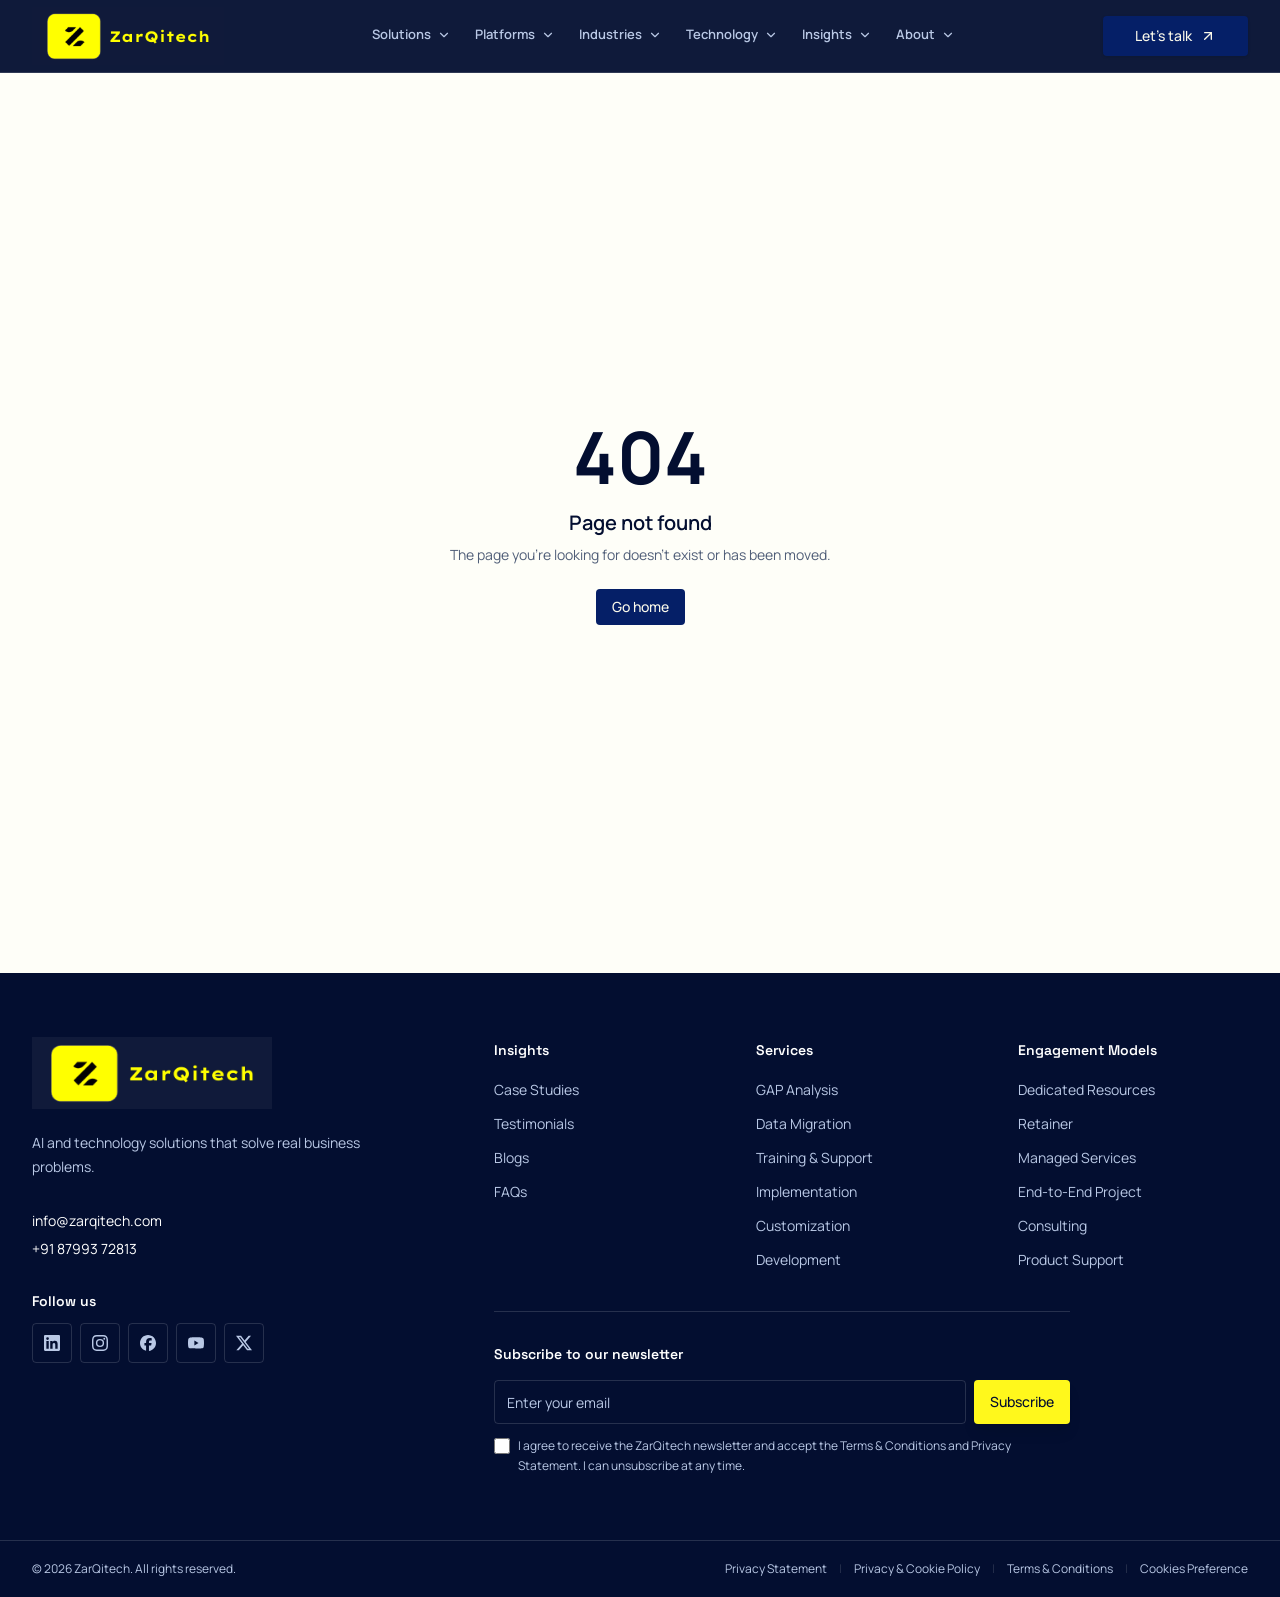
==== commit 176e961e: "Updated the address and contact details" ====
--- a/about.html
+++ b/about.html
@@ -1,261 +1,1232 @@
-<!DOCTYPE html><html lang="en">
+<!DOCTYPE html>
+<html lang="en">
 <!-- Mirrored from fourth-ztech-web-creations.lovable.app/about by HTTrack Website Copier/3.x [XR&CO'2014], Wed, 21 Oct 2026 09:20:06 GMT -->
-<!-- Added by HTTrack --><meta http-equiv="content-type" content="text/html;charset=utf-8" /><!-- /Added by HTTrack -->
-<head><meta charSet="utf-8"/><meta name="viewport" content="width=device-width, initial-scale=1"/><link rel="preload" as="image" href="__l5e/assets-v1/87c99aeb-596f-4522-a0ba-28690a1167bf/zarqitech-logo.png"/><link rel="preload" as="image" href="assets/d365-Reev5nxA.png"/><link rel="preload" as="image" href="assets/salesforce-7HbTbALI.png"/><link rel="preload" as="image" href="assets/zoho-65g7y2Hx.png"/><link rel="preload" as="image" href="assets/hubspot-BZmwR2IO.png"/><link rel="preload" as="image" href="assets/odoo-t94QJlza.png"/><link rel="preload" as="image" href="assets/sap-C_FId6cD.png"/><link rel="preload" as="image" href="assets/oracle-CBEg4qgS.png"/><link rel="preload" as="image" href="assets/servicenow-BYN8Dlib.png"/><link rel="preload" as="image" href="assets/shopify-CvF4XE-z.png"/><link rel="stylesheet" href="assets/styles--UfRpXbJ.css" data-precedence="default"/><link rel="stylesheet" href="https://fonts.googleapis.com/css2?family=Manrope:wght@400;500;600;700;800&amp;family=Space+Grotesk:wght@500;600;700&amp;display=swap" data-precedence="default"/><link rel="preload" as="image" href="assets/dynamics-365-finance-VnIbfz5X.png"/><link rel="preload" as="image" href="assets/dynamics-365-supply-chain-management-BMD1Lanp.png"/><link rel="preload" as="image" href="assets/dynamics-365-business-central-BgqPO5-s.png"/><link rel="preload" as="image" href="assets/dynamics-365-project-operations-DcDdMm8V.png"/><link rel="preload" as="image" href="assets/dynamics-365-sales-Cu9BBtQ3.png"/><link rel="preload" as="image" href="assets/dynamics-365-customer-insights-CFDx1dbt.png"/><link rel="preload" as="image" href="assets/dynamics-365-customer-service-BBNwlBAK.png"/><link rel="preload" as="image" href="assets/dynamics-365-field-service-BHM90cqT.png"/><link rel="preload" as="image" href="assets/dynamics-365-contact-center-Cu4tHNfC.png"/><link rel="preload" as="image" href="assets/power-apps-CM0VX6Gv.png"/><link rel="preload" as="image" href="assets/power-pages-CYmlMe7Y.png"/><link rel="preload" as="image" href="assets/copilot-studio-BfFrAB27.png"/><link rel="preload" as="image" href="assets/microsoft-365-copilot-BTjrZgRC.png"/><link rel="preload" as="image" href="assets/microsoft-agent-365-BpxyiJN8.png"/><link rel="preload" as="image" href="assets/react-Domxc3x2.png"/><link rel="preload" as="image" href="assets/nextjs-CH8nT2DX.png"/><link rel="preload" as="image" href="assets/angular-C-kcEE7S.png"/><link rel="preload" as="image" href="assets/vue-BPsRZc9R.png"/><link rel="preload" as="image" href="assets/typescript-_RWHOOkZ.png"/><link rel="preload" as="image" href="assets/pwa-BOHjTEuC.png"/><title>About — ZarQitech</title><meta name="author" content="ZarQitech"/><meta name="description" content="ZarQitech helps organizations modernize operations, build digital products and automate work without losing sight of the people who use the technology."/><meta property="og:title" content="About — ZarQitech"/><meta property="og:description" content="ZarQitech helps organizations modernize operations, build digital products and automate work without losing sight of the people who use the technology."/><meta property="og:type" content="website"/><meta name="twitter:card" content="summary_large_image"/><link rel="modulepreload" href="assets/index-D9u6kaGz.js"/><link rel="modulepreload" href="assets/about-DEvqFHPF.js"/><link rel="modulepreload" href="assets/page-layout-NaHaM2Du.js"/><link rel="icon" href="favicon.png" type="image/png"/><link rel="preconnect" href="https://fonts.googleapis.com/"/><link rel="preconnect" href="https://fonts.gstatic.com/" crossorigin="anonymous"/>
-<style>
-	#lovable-badge {
-		--badge-bg: #1b1b1b;
-		--badge-text: #c5c1b9;
-		--badge-text-hover: #dcdad5;
-		--badge-radius: 6px;
-		--badge-padding: 8px;
-		--badge-gap: 6px;
-		--badge-shadow: 
-			0 0 0 1px rgba(0, 0, 0, 0.88),
-			0 1px 0 0 rgba(0, 0, 0, 0.04),
-			0 2px 2px -1px rgba(0, 0, 0, 0.08),
-			0 4px 4px -2px rgba(0, 0, 0, 0.08),
-			0 8px 8px -4px rgba(0, 0, 0, 0.08),
-			0 16px 16px -8px rgba(0, 0, 0, 0.08);
-		--badge-transition-duration: 0.2s;
-		--badge-transition-easing: cubic-bezier(0.16, 1, 0.32, 1);
-		--focus-color: #575ECF;
-		--focus-offset: 2px;
-		--focus-width: 2px;
-		
-		position: fixed;
-		bottom: 12px;
-		right: 12px;
-		height: 24px;
-		display: flex;
-		align-items: center;
-		z-index: 1000000;
-		background-color: var(--badge-bg) !important;
-		color: var(--badge-text) !important;
-		border-radius: var(--badge-radius);
-		box-shadow: var(--badge-shadow) !important;
-		font-size: 12px;
-		font-family: system-ui, -apple-system, BlinkMacSystemFont, 'Segoe UI', Roboto, sans-serif;
-		font-weight: 400 !important;
-		text-transform: none !important;
-		font-feature-settings: normal !important;
-		transform: translateZ(0);
-		will-change: transform, opacity;
-		transition: opacity var(--badge-transition-duration) var(--badge-transition-easing);
-	}
-
-	#lovable-badge.closing {
-		opacity: 0;
-		pointer-events: none;
-	}
-
-	#lovable-badge-cta {
-		display: flex;
-		align-items: baseline;
-		gap: var(--badge-gap);
-		box-sizing: border-box;
-		padding: 4px var(--badge-padding) 0;
-		height: 100%;
-		color: inherit;
-		text-decoration: none;
-		white-space: nowrap;
-		border-radius: var(--badge-radius) 0 0 var(--badge-radius);
-		transition: 
-			background-color var(--badge-transition-duration) ease,
-			color var(--badge-transition-duration) ease,
-			transform 0.1s ease;
-	}
-
-	#lovable-badge-cta:hover {
-		background: rgba(255, 255, 255, 0.04);
-		color: var(--badge-text-hover);
-	}
-
-	#lovable-badge-cta:active {
-		transform: scale(0.98);
-	}
-
-	#lovable-badge-cta:focus {
-		outline: none;
-	}
-
-	#lovable-badge-cta:focus-visible {
-		outline: var(--focus-width) solid var(--focus-color);
-		outline-offset: var(--focus-offset);
-		z-index: 1;
-	}
-
-	#lovable-badge-text {
-		line-height: 1;
-	}
-
-	/* The wordmark baseline sits at y=12 of the 16px logo; an empty 12px box
+<!-- Added by HTTrack -->
+<meta http-equiv="content-type" content="text/html;charset=utf-8" /><!-- /Added by HTTrack -->
+
+<head>
+	<meta charSet="utf-8" />
+	<meta name="viewport" content="width=device-width, initial-scale=1" />
+	<link rel="preload" as="image" href="__l5e/assets-v1/87c99aeb-596f-4522-a0ba-28690a1167bf/zarqitech-logo.png" />
+	<link rel="preload" as="image" href="assets/d365-Reev5nxA.png" />
+	<link rel="preload" as="image" href="assets/salesforce-7HbTbALI.png" />
+	<link rel="preload" as="image" href="assets/zoho-65g7y2Hx.png" />
+	<link rel="preload" as="image" href="assets/hubspot-BZmwR2IO.png" />
+	<link rel="preload" as="image" href="assets/odoo-t94QJlza.png" />
+	<link rel="preload" as="image" href="assets/sap-C_FId6cD.png" />
+	<link rel="preload" as="image" href="assets/oracle-CBEg4qgS.png" />
+	<link rel="preload" as="image" href="assets/servicenow-BYN8Dlib.png" />
+	<link rel="preload" as="image" href="assets/shopify-CvF4XE-z.png" />
+	<link rel="stylesheet" href="assets/styles--UfRpXbJ.css" data-precedence="default" />
+	<link rel="stylesheet"
+		href="https://fonts.googleapis.com/css2?family=Manrope:wght@400;500;600;700;800&amp;family=Space+Grotesk:wght@500;600;700&amp;display=swap"
+		data-precedence="default" />
+	<link rel="preload" as="image" href="assets/dynamics-365-finance-VnIbfz5X.png" />
+	<link rel="preload" as="image" href="assets/dynamics-365-supply-chain-management-BMD1Lanp.png" />
+	<link rel="preload" as="image" href="assets/dynamics-365-business-central-BgqPO5-s.png" />
+	<link rel="preload" as="image" href="assets/dynamics-365-project-operations-DcDdMm8V.png" />
+	<link rel="preload" as="image" href="assets/dynamics-365-sales-Cu9BBtQ3.png" />
+	<link rel="preload" as="image" href="assets/dynamics-365-customer-insights-CFDx1dbt.png" />
+	<link rel="preload" as="image" href="assets/dynamics-365-customer-service-BBNwlBAK.png" />
+	<link rel="preload" as="image" href="assets/dynamics-365-field-service-BHM90cqT.png" />
+	<link rel="preload" as="image" href="assets/dynamics-365-contact-center-Cu4tHNfC.png" />
+	<link rel="preload" as="image" href="assets/power-apps-CM0VX6Gv.png" />
+	<link rel="preload" as="image" href="assets/power-pages-CYmlMe7Y.png" />
+	<link rel="preload" as="image" href="assets/copilot-studio-BfFrAB27.png" />
+	<link rel="preload" as="image" href="assets/microsoft-365-copilot-BTjrZgRC.png" />
+	<link rel="preload" as="image" href="assets/microsoft-agent-365-BpxyiJN8.png" />
+	<link rel="preload" as="image" href="assets/react-Domxc3x2.png" />
+	<link rel="preload" as="image" href="assets/nextjs-CH8nT2DX.png" />
+	<link rel="preload" as="image" href="assets/angular-C-kcEE7S.png" />
+	<link rel="preload" as="image" href="assets/vue-BPsRZc9R.png" />
+	<link rel="preload" as="image" href="assets/typescript-_RWHOOkZ.png" />
+	<link rel="preload" as="image" href="assets/pwa-BOHjTEuC.png" />
+	<title>About — ZarQitech</title>
+	<meta name="author" content="ZarQitech" />
+	<meta name="description"
+		content="ZarQitech helps organizations modernize operations, build digital products and automate work without losing sight of the people who use the technology." />
+	<meta property="og:title" content="About — ZarQitech" />
+	<meta property="og:description"
+		content="ZarQitech helps organizations modernize operations, build digital products and automate work without losing sight of the people who use the technology." />
+	<meta property="og:type" content="website" />
+	<meta name="twitter:card" content="summary_large_image" />
+	<link rel="modulepreload" href="assets/index-D9u6kaGz.js" />
+	<link rel="modulepreload" href="assets/about-DEvqFHPF.js" />
+	<link rel="modulepreload" href="assets/page-layout-NaHaM2Du.js" />
+	<link rel="icon" href="favicon.png" type="image/png" />
+	<link rel="preconnect" href="https://fonts.googleapis.com/" />
+	<link rel="preconnect" href="https://fonts.gstatic.com/" crossorigin="anonymous" />
+	<style>
+		#lovable-badge {
+			--badge-bg: #1b1b1b;
+			--badge-text: #c5c1b9;
+			--badge-text-hover: #dcdad5;
+			--badge-radius: 6px;
+			--badge-padding: 8px;
+			--badge-gap: 6px;
+			--badge-shadow:
+				0 0 0 1px rgba(0, 0, 0, 0.88),
+				0 1px 0 0 rgba(0, 0, 0, 0.04),
+				0 2px 2px -1px rgba(0, 0, 0, 0.08),
+				0 4px 4px -2px rgba(0, 0, 0, 0.08),
+				0 8px 8px -4px rgba(0, 0, 0, 0.08),
+				0 16px 16px -8px rgba(0, 0, 0, 0.08);
+			--badge-transition-duration: 0.2s;
+			--badge-transition-easing: cubic-bezier(0.16, 1, 0.32, 1);
+			--focus-color: #575ECF;
+			--focus-offset: 2px;
+			--focus-width: 2px;
+
+			position: fixed;
+			bottom: 12px;
+			right: 12px;
+			height: 24px;
+			display: flex;
+			align-items: center;
+			z-index: 1000000;
+			background-color: var(--badge-bg) !important;
+			color: var(--badge-text) !important;
+			border-radius: var(--badge-radius);
+			box-shadow: var(--badge-shadow) !important;
+			font-size: 12px;
+			font-family: system-ui, -apple-system, BlinkMacSystemFont, 'Segoe UI', Roboto, sans-serif;
+			font-weight: 400 !important;
+			text-transform: none !important;
+			font-feature-settings: normal !important;
+			transform: translateZ(0);
+			will-change: transform, opacity;
+			transition: opacity var(--badge-transition-duration) var(--badge-transition-easing);
+		}
+
+		#lovable-badge.closing {
+			opacity: 0;
+			pointer-events: none;
+		}
+
+		#lovable-badge-cta {
+			display: flex;
+			align-items: baseline;
+			gap: var(--badge-gap);
+			box-sizing: border-box;
+			padding: 4px var(--badge-padding) 0;
+			height: 100%;
+			color: inherit;
+			text-decoration: none;
+			white-space: nowrap;
+			border-radius: var(--badge-radius) 0 0 var(--badge-radius);
+			transition:
+				background-color var(--badge-transition-duration) ease,
+				color var(--badge-transition-duration) ease,
+				transform 0.1s ease;
+		}
+
+		#lovable-badge-cta:hover {
+			background: rgba(255, 255, 255, 0.04);
+			color: var(--badge-text-hover);
+		}
+
+		#lovable-badge-cta:active {
+			transform: scale(0.98);
+		}
+
+		#lovable-badge-cta:focus {
+			outline: none;
+		}
+
+		#lovable-badge-cta:focus-visible {
+			outline: var(--focus-width) solid var(--focus-color);
+			outline-offset: var(--focus-offset);
+			z-index: 1;
+		}
+
+		#lovable-badge-text {
+			line-height: 1;
+		}
+
+		/* The wordmark baseline sits at y=12 of the 16px logo; an empty 12px box
 	   makes that the flex baseline so the text aligns to it on any system font. */
-	#lovable-badge-logo {
-		position: relative;
-		display: block;
-		width: 52px;
-		height: 12px;
-	}
-
-	#lovable-badge-logo svg {
-		position: absolute;
-		top: 0;
-		left: 0;
-	}
-
-	#lovable-badge-divider {
-		width: 1px;
-		height: 24px;
-		background-color: rgba(255, 255, 255, 0.04);
-		flex-shrink: 0;
-	}
-
-	#lovable-badge-close {
-		width: 24px;
-		height: 24px;
-		min-width: 24px;
-		min-height: 24px;
-		cursor: pointer;
-		background: none;
-		border: none;
-		padding: 0;
-		display: flex;
-		align-items: center;
-		justify-content: center;
-		border-radius: 0 var(--badge-radius) var(--badge-radius) 0;
-		flex-shrink: 0;
-		transition: 
-			background-color var(--badge-transition-duration) ease,
-			transform 0.1s ease;
-	}
-
-	#lovable-badge-close:hover {
-		background: rgba(255, 255, 255, 0.04);
-	}
-
-	#lovable-badge-close:active {
-		transform: scale(0.92);
-	}
-
-	#lovable-badge-close:focus {
-		outline: none;
-	}
-
-	#lovable-badge-close:focus-visible {
-		outline: var(--focus-width) solid var(--focus-color);
-		outline-offset: calc(var(--focus-offset) * -1);
-		z-index: 1;
-	}
-
-	#lovable-badge-close svg path {
-		fill: var(--badge-text);
-		transition: fill var(--badge-transition-duration) ease;
-	}
-
-	#lovable-badge-close:hover svg path {
-		fill: var(--badge-text-hover);
-	}
-
-	@media (prefers-reduced-motion: reduce) {
-		#lovable-badge,
-		#lovable-badge-cta,
-		#lovable-badge-close,
+		#lovable-badge-logo {
+			position: relative;
+			display: block;
+			width: 52px;
+			height: 12px;
+		}
+
+		#lovable-badge-logo svg {
+			position: absolute;
+			top: 0;
+			left: 0;
+		}
+
+		#lovable-badge-divider {
+			width: 1px;
+			height: 24px;
+			background-color: rgba(255, 255, 255, 0.04);
+			flex-shrink: 0;
+		}
+
+		#lovable-badge-close {
+			width: 24px;
+			height: 24px;
+			min-width: 24px;
+			min-height: 24px;
+			cursor: pointer;
+			background: none;
+			border: none;
+			padding: 0;
+			display: flex;
+			align-items: center;
+			justify-content: center;
+			border-radius: 0 var(--badge-radius) var(--badge-radius) 0;
+			flex-shrink: 0;
+			transition:
+				background-color var(--badge-transition-duration) ease,
+				transform 0.1s ease;
+		}
+
+		#lovable-badge-close:hover {
+			background: rgba(255, 255, 255, 0.04);
+		}
+
+		#lovable-badge-close:active {
+			transform: scale(0.92);
+		}
+
+		#lovable-badge-close:focus {
+			outline: none;
+		}
+
+		#lovable-badge-close:focus-visible {
+			outline: var(--focus-width) solid var(--focus-color);
+			outline-offset: calc(var(--focus-offset) * -1);
+			z-index: 1;
+		}
+
 		#lovable-badge-close svg path {
-			transition: none;
-		}
-		
-		#lovable-badge-cta:active,
-		#lovable-badge-close:active {
-			transform: none;
-		}
-	}
-
-	@media (prefers-contrast: high) {
-		#lovable-badge {
-			--badge-bg: #000;
-			--badge-text: #fff;
-			--badge-text-hover: #fff;
-			border: 2px solid currentColor;
-		}
-		
-		#lovable-badge-cta:focus-visible,
-		#lovable-badge-close:focus-visible {
-			outline-width: 3px;
-		}
-	}
-</style>
-<script defer src="_flock.js" data-proxy-url="/~api/analytics"></script><script defer src="__l5e/events.4d3abd1f6b7321c2.js" data-artifact-kind="dwl_content_hash" data-artifact-id="bbc7225efafb2c10a93da91d325ced0ec9d83df172dd8180ca87a1dee941aed8" data-commit-sha="c9dc44fc781af5a1c2ceeb66d0c6aef26cd1d826" data-context-token="v1.[base64].TPYXwr3-lVeVTychJ7mwTNGezcdIlaNMq56J03WxBpc"></script><meta name="twitter:title" content="About — ZarQitech"><meta name="twitter:description" content="ZarQitech helps organizations modernize operations, build digital products and automate work without losing sight of the people who use the technology."><meta property="og:image" content="https://pub-bb2e103a32db4e198524a2e9ed8f35b4.r2.dev/lovp_0a1zhnpdtt8pzs04eejgyak5pf/42c46259b61c77fd453872a1b3acd22a_1792573393353.png"><meta name="twitter:image" content="https://pub-bb2e103a32db4e198524a2e9ed8f35b4.r2.dev/lovp_0a1zhnpdtt8pzs04eejgyak5pf/42c46259b61c77fd453872a1b3acd22a_1792573393353.png"></head><body><header class="sticky top-0 z-50 border-b border-nav-border bg-nav/95 text-nav-foreground backdrop-blur-xl"><div class="relative mx-auto flex h-18 max-w-7xl items-center justify-between px-5 lg:px-8"><a class="group flex items-center gap-2.5" aria-label="ZarQitech home" href="index.html"><img src="__l5e/assets-v1/87c99aeb-596f-4522-a0ba-28690a1167bf/zarqitech-logo.png" alt="ZarQitech" width="584" height="176" class="h-auto w-44 object-contain sm:w-48"/></a><nav class="hidden items-stretch self-stretch xl:flex" aria-label="Main navigation"><div class="group flex items-center"><a class="flex h-full items-center gap-1.5 border-b-2 border-transparent px-3 text-[13px] font-semibold text-nav-muted transition-colors hover:text-nav-foreground group-hover:border-brand-yellow group-hover:text-nav-foreground focus-visible:outline-none focus-visible:text-nav-foreground" href="solutions.html">Solutions<svg xmlns="http://www.w3.org/2000/svg" width="24" height="24" viewBox="0 0 24 24" fill="none" stroke="currentColor" stroke-width="2" stroke-linecap="round" stroke-linejoin="round" class="lucide lucide-chevron-down size-3.5 transition-transform group-hover:rotate-180" aria-hidden="true"><path d="m6 9 6 6 6-6"></path></svg></a><div class="invisible absolute inset-x-5 top-full translate-y-2 opacity-0 transition-all duration-200 group-hover:visible group-hover:translate-y-0 group-hover:opacity-100 group-focus-within:visible group-focus-within:translate-y-0 group-focus-within:opacity-100 lg:inset-x-8"><div class="grid grid-cols-[18rem_1fr_17rem] overflow-hidden rounded-3xl border border-nav-border bg-background text-foreground shadow-2xl"><ul class="border-r border-border bg-brand-ice/60 py-3"><li><a class="flex items-center justify-between px-6 py-2.5 text-[15px] font-semibold transition-colors bg-background text-primary" href="solutions.html"><span class="flex items-center gap-3">AI &amp; Automation</span><svg xmlns="http://www.w3.org/2000/svg" width="24" height="24" viewBox="0 0 24 24" fill="none" stroke="currentColor" stroke-width="2" stroke-linecap="round" stroke-linejoin="round" class="lucide lucide-chevron-right size-4" aria-hidden="true"><path d="m9 18 6-6-6-6"></path></svg></a></li><li><a class="flex items-center justify-between px-6 py-2.5 text-[15px] font-semibold transition-colors text-foreground hover:text-primary" href="solutions.html"><span class="flex items-center gap-3">Business Applications</span><svg xmlns="http://www.w3.org/2000/svg" width="24" height="24" viewBox="0 0 24 24" fill="none" stroke="currentColor" stroke-width="2" stroke-linecap="round" stroke-linejoin="round" class="lucide lucide-chevron-right size-4" aria-hidden="true"><path d="m9 18 6-6-6-6"></path></svg></a></li><li><a class="flex items-center justify-between px-6 py-2.5 text-[15px] font-semibold transition-colors text-foreground hover:text-primary" href="solutions.html"><span class="flex items-center gap-3">Custom Software</span><svg xmlns="http://www.w3.org/2000/svg" width="24" height="24" viewBox="0 0 24 24" fill="none" stroke="currentColor" stroke-width="2" stroke-linecap="round" stroke-linejoin="round" class="lucide lucide-chevron-right size-4" aria-hidden="true"><path d="m9 18 6-6-6-6"></path></svg></a></li><li><a class="flex items-center justify-between px-6 py-2.5 text-[15px] font-semibold transition-colors text-foreground hover:text-primary" href="solutions.html"><span class="flex items-center gap-3">Cloud &amp; Data</span><svg xmlns="http://www.w3.org/2000/svg" width="24" height="24" viewBox="0 0 24 24" fill="none" stroke="currentColor" stroke-width="2" stroke-linecap="round" stroke-linejoin="round" class="lucide lucide-chevron-right size-4" aria-hidden="true"><path d="m9 18 6-6-6-6"></path></svg></a></li><li><a class="flex items-center justify-between px-6 py-2.5 text-[15px] font-semibold transition-colors text-foreground hover:text-primary" href="solutions.html"><span class="flex items-center gap-3">Integration</span><svg xmlns="http://www.w3.org/2000/svg" width="24" height="24" viewBox="0 0 24 24" fill="none" stroke="currentColor" stroke-width="2" stroke-linecap="round" stroke-linejoin="round" class="lucide lucide-chevron-right size-4" aria-hidden="true"><path d="m9 18 6-6-6-6"></path></svg></a></li></ul><div class="grid content-start gap-x-8 gap-y-1 px-8 py-5 sm:grid-cols-2"><a class="flex items-center gap-2.5 py-2 text-sm text-muted-foreground transition-colors hover:text-primary" href="solutions.html">AI Agents</a><a class="flex items-center gap-2.5 py-2 text-sm text-muted-foreground transition-colors hover:text-primary" href="solutions.html">AI Product Development</a><a class="flex items-center gap-2.5 py-2 text-sm text-muted-foreground transition-colors hover:text-primary" href="solutions.html">Workflow Automation</a><a class="flex items-center gap-2.5 py-2 text-sm text-muted-foreground transition-colors hover:text-primary" href="solutions.html">AI Consulting</a><a class="flex items-center gap-2.5 py-2 text-sm text-muted-foreground transition-colors hover:text-primary" href="solutions.html">Voice &amp; Language AI</a><a class="flex items-center gap-2.5 py-2 text-sm text-muted-foreground transition-colors hover:text-primary" href="solutions.html">Document Intelligence</a></div><div class="relative flex flex-col items-center justify-start overflow-hidden bg-brand-ice px-6 py-8 text-center"><p class="font-display text-xl text-brand-navy">Let&#x27;s grow together</p><p class="font-display text-2xl font-bold text-brand-navy">Partner with us</p><a class="inline-flex items-center justify-center gap-2 whitespace-nowrap rounded-md text-sm font-medium cursor-pointer transition-colors focus-visible:outline-none focus-visible:ring-1 focus-visible:ring-ring disabled:pointer-events-none disabled:opacity-50 disabled:cursor-not-allowed [&amp;_svg]:pointer-events-none [&amp;_svg]:size-4 [&amp;_svg]:shrink-0 bg-primary text-primary-foreground shadow hover:bg-primary/90 h-9 px-4 py-2 mt-5" href="contact.html">Get a quote <svg xmlns="http://www.w3.org/2000/svg" width="24" height="24" viewBox="0 0 24 24" fill="none" stroke="currentColor" stroke-width="2" stroke-linecap="round" stroke-linejoin="round" class="lucide lucide-arrow-up-right" aria-hidden="true"><path d="M7 7h10v10"></path><path d="M7 17 17 7"></path></svg></a><div class="tech-grid pointer-events-none absolute inset-x-0 bottom-0 h-24 opacity-20"></div><div class="pointer-events-none absolute -bottom-10 -right-8 size-32 rounded-full bg-brand-periwinkle/60"></div><div class="pointer-events-none absolute -bottom-6 left-6 size-12 border-2 border-brand-navy/30"></div></div></div></div></div><div class="group flex items-center"><a class="flex h-full items-center gap-1.5 border-b-2 border-transparent px-3 text-[13px] font-semibold text-nav-muted transition-colors hover:text-nav-foreground group-hover:border-brand-yellow group-hover:text-nav-foreground focus-visible:outline-none focus-visible:text-nav-foreground" href="platforms.html">Platforms<svg xmlns="http://www.w3.org/2000/svg" width="24" height="24" viewBox="0 0 24 24" fill="none" stroke="currentColor" stroke-width="2" stroke-linecap="round" stroke-linejoin="round" class="lucide lucide-chevron-down size-3.5 transition-transform group-hover:rotate-180" aria-hidden="true"><path d="m6 9 6 6 6-6"></path></svg></a><div class="invisible absolute inset-x-5 top-full translate-y-2 opacity-0 transition-all duration-200 group-hover:visible group-hover:translate-y-0 group-hover:opacity-100 group-focus-within:visible group-focus-within:translate-y-0 group-focus-within:opacity-100 lg:inset-x-8"><div class="grid grid-cols-[18rem_1fr_17rem] overflow-hidden rounded-3xl border border-nav-border bg-background text-foreground shadow-2xl"><ul class="border-r border-border bg-brand-ice/60 py-3"><li><a class="flex items-center justify-between px-6 py-2.5 text-[15px] font-semibold transition-colors bg-background text-primary" href="platforms.html"><span class="flex items-center gap-3"><img src="assets/d365-Reev5nxA.png" alt="" class="h-6 w-10 object-contain"/>Microsoft Dynamics 365</span><svg xmlns="http://www.w3.org/2000/svg" width="24" height="24" viewBox="0 0 24 24" fill="none" stroke="currentColor" stroke-width="2" stroke-linecap="round" stroke-linejoin="round" class="lucide lucide-chevron-right size-4" aria-hidden="true"><path d="m9 18 6-6-6-6"></path></svg></a></li><li><a class="flex items-center justify-between px-6 py-2.5 text-[15px] font-semibold transition-colors text-foreground hover:text-primary" href="platforms.html"><span class="flex items-center gap-3"><img src="assets/salesforce-7HbTbALI.png" alt="" class="h-6 w-10 object-contain"/>Salesforce</span><svg xmlns="http://www.w3.org/2000/svg" width="24" height="24" viewBox="0 0 24 24" fill="none" stroke="currentColor" stroke-width="2" stroke-linecap="round" stroke-linejoin="round" class="lucide lucide-chevron-right size-4" aria-hidden="true"><path d="m9 18 6-6-6-6"></path></svg></a></li><li><a class="flex items-center justify-between px-6 py-2.5 text-[15px] font-semibold transition-colors text-foreground hover:text-primary" href="platforms.html"><span class="flex items-center gap-3"><img src="assets/zoho-65g7y2Hx.png" alt="" class="h-6 w-10 object-contain"/>Zoho</span><svg xmlns="http://www.w3.org/2000/svg" width="24" height="24" viewBox="0 0 24 24" fill="none" stroke="currentColor" stroke-width="2" stroke-linecap="round" stroke-linejoin="round" class="lucide lucide-chevron-right size-4" aria-hidden="true"><path d="m9 18 6-6-6-6"></path></svg></a></li><li><a class="flex items-center justify-between px-6 py-2.5 text-[15px] font-semibold transition-colors text-foreground hover:text-primary" href="platforms.html"><span class="flex items-center gap-3"><img src="assets/hubspot-BZmwR2IO.png" alt="" class="h-6 w-10 object-contain"/>HubSpot</span><svg xmlns="http://www.w3.org/2000/svg" width="24" height="24" viewBox="0 0 24 24" fill="none" stroke="currentColor" stroke-width="2" stroke-linecap="round" stroke-linejoin="round" class="lucide lucide-chevron-right size-4" aria-hidden="true"><path d="m9 18 6-6-6-6"></path></svg></a></li><li><a class="flex items-center justify-between px-6 py-2.5 text-[15px] font-semibold transition-colors text-foreground hover:text-primary" href="platforms.html"><span class="flex items-center gap-3"><img src="assets/odoo-t94QJlza.png" alt="" class="h-6 w-10 object-contain"/>Odoo</span><svg xmlns="http://www.w3.org/2000/svg" width="24" height="24" viewBox="0 0 24 24" fill="none" stroke="currentColor" stroke-width="2" stroke-linecap="round" stroke-linejoin="round" class="lucide lucide-chevron-right size-4" aria-hidden="true"><path d="m9 18 6-6-6-6"></path></svg></a></li><li><a class="flex items-center justify-between px-6 py-2.5 text-[15px] font-semibold transition-colors text-foreground hover:text-primary" href="platforms.html"><span class="flex items-center gap-3"><img src="assets/sap-C_FId6cD.png" alt="" class="h-6 w-10 object-contain"/>SAP</span><svg xmlns="http://www.w3.org/2000/svg" width="24" height="24" viewBox="0 0 24 24" fill="none" stroke="currentColor" stroke-width="2" stroke-linecap="round" stroke-linejoin="round" class="lucide lucide-chevron-right size-4" aria-hidden="true"><path d="m9 18 6-6-6-6"></path></svg></a></li><li><a class="flex items-center justify-between px-6 py-2.5 text-[15px] font-semibold transition-colors text-foreground hover:text-primary" href="platforms.html"><span class="flex items-center gap-3"><img src="assets/oracle-CBEg4qgS.png" alt="" class="h-6 w-10 object-contain"/>Oracle</span><svg xmlns="http://www.w3.org/2000/svg" width="24" height="24" viewBox="0 0 24 24" fill="none" stroke="currentColor" stroke-width="2" stroke-linecap="round" stroke-linejoin="round" class="lucide lucide-chevron-right size-4" aria-hidden="true"><path d="m9 18 6-6-6-6"></path></svg></a></li><li><a class="flex items-center justify-between px-6 py-2.5 text-[15px] font-semibold transition-colors text-foreground hover:text-primary" href="platforms.html"><span class="flex items-center gap-3"><img src="assets/servicenow-BYN8Dlib.png" alt="" class="h-6 w-10 object-contain"/>ServiceNow</span><svg xmlns="http://www.w3.org/2000/svg" width="24" height="24" viewBox="0 0 24 24" fill="none" stroke="currentColor" stroke-width="2" stroke-linecap="round" stroke-linejoin="round" class="lucide lucide-chevron-right size-4" aria-hidden="true"><path d="m9 18 6-6-6-6"></path></svg></a></li><li><a class="flex items-center justify-between px-6 py-2.5 text-[15px] font-semibold transition-colors text-foreground hover:text-primary" href="platforms.html"><span class="flex items-center gap-3"><img src="assets/shopify-CvF4XE-z.png" alt="" class="h-6 w-10 object-contain"/>Shopify</span><svg xmlns="http://www.w3.org/2000/svg" width="24" height="24" viewBox="0 0 24 24" fill="none" stroke="currentColor" stroke-width="2" stroke-linecap="round" stroke-linejoin="round" class="lucide lucide-chevron-right size-4" aria-hidden="true"><path d="m9 18 6-6-6-6"></path></svg></a></li></ul><div class="grid content-start gap-x-8 gap-y-1 px-8 py-5 sm:grid-cols-2"><a class="flex items-center gap-2.5 py-2 text-sm text-muted-foreground transition-colors hover:text-primary" href="platforms.html"><img src="assets/dynamics-365-finance-VnIbfz5X.png" alt="" class="h-5 w-6 object-contain"/>Dynamics 365 Finance</a><a class="flex items-center gap-2.5 py-2 text-sm text-muted-foreground transition-colors hover:text-primary" href="platforms.html"><img src="assets/dynamics-365-supply-chain-management-BMD1Lanp.png" alt="" class="h-5 w-6 object-contain"/>Dynamics 365 Supply Chain Management</a><a class="flex items-center gap-2.5 py-2 text-sm text-muted-foreground transition-colors hover:text-primary" href="platforms.html"><img src="assets/dynamics-365-business-central-BgqPO5-s.png" alt="" class="h-5 w-6 object-contain"/>Dynamics 365 Business Central</a><a class="flex items-center gap-2.5 py-2 text-sm text-muted-foreground transition-colors hover:text-primary" href="platforms.html"><img src="[data-uri]" alt="" class="h-5 w-6 object-contain"/>Dynamics 365 Commerce</a><a class="flex items-center gap-2.5 py-2 text-sm text-muted-foreground transition-colors hover:text-primary" href="platforms.html"><img src="assets/dynamics-365-project-operations-DcDdMm8V.png" alt="" class="h-5 w-6 object-contain"/>Dynamics 365 Project Operations</a><a class="flex items-center gap-2.5 py-2 text-sm text-muted-foreground transition-colors hover:text-primary" href="platforms.html"><img src="assets/dynamics-365-sales-Cu9BBtQ3.png" alt="" class="h-5 w-6 object-contain"/>Dynamics 365 Sales</a><a class="flex items-center gap-2.5 py-2 text-sm text-muted-foreground transition-colors hover:text-primary" href="platforms.html"><img src="assets/dynamics-365-customer-insights-CFDx1dbt.png" alt="" class="h-5 w-6 object-contain"/>Dynamics 365 Customer Insights</a><a class="flex items-center gap-2.5 py-2 text-sm text-muted-foreground transition-colors hover:text-primary" href="platforms.html"><img src="assets/dynamics-365-customer-service-BBNwlBAK.png" alt="" class="h-5 w-6 object-contain"/>Dynamics 365 Customer Service</a><a class="flex items-center gap-2.5 py-2 text-sm text-muted-foreground transition-colors hover:text-primary" href="platforms.html"><img src="assets/dynamics-365-field-service-BHM90cqT.png" alt="" class="h-5 w-6 object-contain"/>Dynamics 365 Field Service</a><a class="flex items-center gap-2.5 py-2 text-sm text-muted-foreground transition-colors hover:text-primary" href="platforms.html"><img src="assets/dynamics-365-contact-center-Cu4tHNfC.png" alt="" class="h-5 w-6 object-contain"/>Dynamics 365 Contact Center</a><a class="flex items-center gap-2.5 py-2 text-sm text-muted-foreground transition-colors hover:text-primary" href="platforms.html"><img src="[data-uri]" alt="" class="h-5 w-6 object-contain"/>Microsoft Fabric</a><a class="flex items-center gap-2.5 py-2 text-sm text-muted-foreground transition-colors hover:text-primary" href="platforms.html"><img src="[data-uri]" alt="" class="h-5 w-6 object-contain"/>Power BI</a><a class="flex items-center gap-2.5 py-2 text-sm text-muted-foreground transition-colors hover:text-primary" href="platforms.html"><img src="[data-uri]" alt="" class="h-5 w-6 object-contain"/>Power Automate</a><a class="flex items-center gap-2.5 py-2 text-sm text-muted-foreground transition-colors hover:text-primary" href="platforms.html"><img src="assets/power-apps-CM0VX6Gv.png" alt="" class="h-5 w-6 object-contain"/>Power Apps</a><a class="flex items-center gap-2.5 py-2 text-sm text-muted-foreground transition-colors hover:text-primary" href="platforms.html"><img src="assets/power-pages-CYmlMe7Y.png" alt="" class="h-5 w-6 object-contain"/>Power Pages</a><a class="flex items-center gap-2.5 py-2 text-sm text-muted-foreground transition-colors hover:text-primary" href="platforms.html"><img src="assets/copilot-studio-BfFrAB27.png" alt="" class="h-5 w-6 object-contain"/>Microsoft Copilot Studio</a><a class="flex items-center gap-2.5 py-2 text-sm text-muted-foreground transition-colors hover:text-primary" href="platforms.html"><img src="assets/microsoft-365-copilot-BTjrZgRC.png" alt="" class="h-5 w-6 object-contain"/>Microsoft 365 Copilot</a><a class="flex items-center gap-2.5 py-2 text-sm text-muted-foreground transition-colors hover:text-primary" href="platforms.html"><img src="assets/microsoft-agent-365-BpxyiJN8.png" alt="" class="h-5 w-6 object-contain"/>Microsoft Agent 365</a></div><div class="relative flex flex-col items-center justify-start overflow-hidden bg-brand-ice px-6 py-8 text-center"><p class="font-display text-xl text-brand-navy">Let&#x27;s grow together</p><p class="font-display text-2xl font-bold text-brand-navy">Partner with us</p><a class="inline-flex items-center justify-center gap-2 whitespace-nowrap rounded-md text-sm font-medium cursor-pointer transition-colors focus-visible:outline-none focus-visible:ring-1 focus-visible:ring-ring disabled:pointer-events-none disabled:opacity-50 disabled:cursor-not-allowed [&amp;_svg]:pointer-events-none [&amp;_svg]:size-4 [&amp;_svg]:shrink-0 bg-primary text-primary-foreground shadow hover:bg-primary/90 h-9 px-4 py-2 mt-5" href="contact.html">Get a quote <svg xmlns="http://www.w3.org/2000/svg" width="24" height="24" viewBox="0 0 24 24" fill="none" stroke="currentColor" stroke-width="2" stroke-linecap="round" stroke-linejoin="round" class="lucide lucide-arrow-up-right" aria-hidden="true"><path d="M7 7h10v10"></path><path d="M7 17 17 7"></path></svg></a><div class="tech-grid pointer-events-none absolute inset-x-0 bottom-0 h-24 opacity-20"></div><div class="pointer-events-none absolute -bottom-10 -right-8 size-32 rounded-full bg-brand-periwinkle/60"></div><div class="pointer-events-none absolute -bottom-6 left-6 size-12 border-2 border-brand-navy/30"></div></div></div></div></div><div class="group flex items-center"><a class="flex h-full items-center gap-1.5 border-b-2 border-transparent px-3 text-[13px] font-semibold text-nav-muted transition-colors hover:text-nav-foreground group-hover:border-brand-yellow group-hover:text-nav-foreground focus-visible:outline-none focus-visible:text-nav-foreground" href="industries.html">Industries<svg xmlns="http://www.w3.org/2000/svg" width="24" height="24" viewBox="0 0 24 24" fill="none" stroke="currentColor" stroke-width="2" stroke-linecap="round" stroke-linejoin="round" class="lucide lucide-chevron-down size-3.5 transition-transform group-hover:rotate-180" aria-hidden="true"><path d="m6 9 6 6 6-6"></path></svg></a><div class="invisible absolute inset-x-5 top-full translate-y-2 opacity-0 transition-all duration-200 group-hover:visible group-hover:translate-y-0 group-hover:opacity-100 group-focus-within:visible group-focus-within:translate-y-0 group-focus-within:opacity-100 lg:inset-x-8"><div class="grid grid-cols-[18rem_1fr_17rem] overflow-hidden rounded-3xl border border-nav-border bg-background text-foreground shadow-2xl"><ul class="border-r border-border bg-brand-ice/60 py-3"><li><a class="flex items-center justify-between px-6 py-2.5 text-[15px] font-semibold transition-colors bg-background text-primary" href="industries.html"><span class="flex items-center gap-3">Financial Services</span><svg xmlns="http://www.w3.org/2000/svg" width="24" height="24" viewBox="0 0 24 24" fill="none" stroke="currentColor" stroke-width="2" stroke-linecap="round" stroke-linejoin="round" class="lucide lucide-chevron-right size-4" aria-hidden="true"><path d="m9 18 6-6-6-6"></path></svg></a></li><li><a class="flex items-center justify-between px-6 py-2.5 text-[15px] font-semibold transition-colors text-foreground hover:text-primary" href="industries.html"><span class="flex items-center gap-3">Healthcare</span><svg xmlns="http://www.w3.org/2000/svg" width="24" height="24" viewBox="0 0 24 24" fill="none" stroke="currentColor" stroke-width="2" stroke-linecap="round" stroke-linejoin="round" class="lucide lucide-chevron-right size-4" aria-hidden="true"><path d="m9 18 6-6-6-6"></path></svg></a></li><li><a class="flex items-center justify-between px-6 py-2.5 text-[15px] font-semibold transition-colors text-foreground hover:text-primary" href="industries.html"><span class="flex items-center gap-3">Manufacturing</span><svg xmlns="http://www.w3.org/2000/svg" width="24" height="24" viewBox="0 0 24 24" fill="none" stroke="currentColor" stroke-width="2" stroke-linecap="round" stroke-linejoin="round" class="lucide lucide-chevron-right size-4" aria-hidden="true"><path d="m9 18 6-6-6-6"></path></svg></a></li><li><a class="flex items-center justify-between px-6 py-2.5 text-[15px] font-semibold transition-colors text-foreground hover:text-primary" href="industries.html"><span class="flex items-center gap-3">Retail &amp; Commerce</span><svg xmlns="http://www.w3.org/2000/svg" width="24" height="24" viewBox="0 0 24 24" fill="none" stroke="currentColor" stroke-width="2" stroke-linecap="round" stroke-linejoin="round" class="lucide lucide-chevron-right size-4" aria-hidden="true"><path d="m9 18 6-6-6-6"></path></svg></a></li><li><a class="flex items-center justify-between px-6 py-2.5 text-[15px] font-semibold transition-colors text-foreground hover:text-primary" href="industries.html"><span class="flex items-center gap-3">Professional Services</span><svg xmlns="http://www.w3.org/2000/svg" width="24" height="24" viewBox="0 0 24 24" fill="none" stroke="currentColor" stroke-width="2" stroke-linecap="round" stroke-linejoin="round" class="lucide lucide-chevron-right size-4" aria-hidden="true"><path d="m9 18 6-6-6-6"></path></svg></a></li></ul><div class="grid content-start gap-x-8 gap-y-1 px-8 py-5 sm:grid-cols-2"><a class="flex items-center gap-2.5 py-2 text-sm text-muted-foreground transition-colors hover:text-primary" href="industries.html">Digital Banking</a><a class="flex items-center gap-2.5 py-2 text-sm text-muted-foreground transition-colors hover:text-primary" href="industries.html">Lending Workflows</a><a class="flex items-center gap-2.5 py-2 text-sm text-muted-foreground transition-colors hover:text-primary" href="industries.html">Compliance Automation</a><a class="flex items-center gap-2.5 py-2 text-sm text-muted-foreground transition-colors hover:text-primary" href="industries.html">Customer Onboarding</a></div><div class="relative flex flex-col items-center justify-start overflow-hidden bg-brand-ice px-6 py-8 text-center"><p class="font-display text-xl text-brand-navy">Let&#x27;s grow together</p><p class="font-display text-2xl font-bold text-brand-navy">Partner with us</p><a class="inline-flex items-center justify-center gap-2 whitespace-nowrap rounded-md text-sm font-medium cursor-pointer transition-colors focus-visible:outline-none focus-visible:ring-1 focus-visible:ring-ring disabled:pointer-events-none disabled:opacity-50 disabled:cursor-not-allowed [&amp;_svg]:pointer-events-none [&amp;_svg]:size-4 [&amp;_svg]:shrink-0 bg-primary text-primary-foreground shadow hover:bg-primary/90 h-9 px-4 py-2 mt-5" href="contact.html">Get a quote <svg xmlns="http://www.w3.org/2000/svg" width="24" height="24" viewBox="0 0 24 24" fill="none" stroke="currentColor" stroke-width="2" stroke-linecap="round" stroke-linejoin="round" class="lucide lucide-arrow-up-right" aria-hidden="true"><path d="M7 7h10v10"></path><path d="M7 17 17 7"></path></svg></a><div class="tech-grid pointer-events-none absolute inset-x-0 bottom-0 h-24 opacity-20"></div><div class="pointer-events-none absolute -bottom-10 -right-8 size-32 rounded-full bg-brand-periwinkle/60"></div><div class="pointer-events-none absolute -bottom-6 left-6 size-12 border-2 border-brand-navy/30"></div></div></div></div></div><div class="group flex items-center"><a class="flex h-full items-center gap-1.5 border-b-2 border-transparent px-3 text-[13px] font-semibold text-nav-muted transition-colors hover:text-nav-foreground group-hover:border-brand-yellow group-hover:text-nav-foreground focus-visible:outline-none focus-visible:text-nav-foreground" href="technology.html">Technology<svg xmlns="http://www.w3.org/2000/svg" width="24" height="24" viewBox="0 0 24 24" fill="none" stroke="currentColor" stroke-width="2" stroke-linecap="round" stroke-linejoin="round" class="lucide lucide-chevron-down size-3.5 transition-transform group-hover:rotate-180" aria-hidden="true"><path d="m6 9 6 6 6-6"></path></svg></a><div class="invisible absolute inset-x-5 top-full translate-y-2 opacity-0 transition-all duration-200 group-hover:visible group-hover:translate-y-0 group-hover:opacity-100 group-focus-within:visible group-focus-within:translate-y-0 group-focus-within:opacity-100 lg:inset-x-8"><div class="grid grid-cols-[18rem_1fr_17rem] overflow-hidden rounded-3xl border border-nav-border bg-background text-foreground shadow-2xl"><ul class="border-r border-border bg-brand-ice/60 py-3"><li><a class="flex items-center justify-between px-6 py-2.5 text-[15px] font-semibold transition-colors bg-background text-primary" href="technology.html"><span class="flex items-center gap-3">Web &amp; Frontend</span><svg xmlns="http://www.w3.org/2000/svg" width="24" height="24" viewBox="0 0 24 24" fill="none" stroke="currentColor" stroke-width="2" stroke-linecap="round" stroke-linejoin="round" class="lucide lucide-chevron-right size-4" aria-hidden="true"><path d="m9 18 6-6-6-6"></path></svg></a></li><li><a class="flex items-center justify-between px-6 py-2.5 text-[15px] font-semibold transition-colors text-foreground hover:text-primary" href="technology.html"><span class="flex items-center gap-3">Backend &amp; APIs</span><svg xmlns="http://www.w3.org/2000/svg" width="24" height="24" viewBox="0 0 24 24" fill="none" stroke="currentColor" stroke-width="2" stroke-linecap="round" stroke-linejoin="round" class="lucide lucide-chevron-right size-4" aria-hidden="true"><path d="m9 18 6-6-6-6"></path></svg></a></li><li><a class="flex items-center justify-between px-6 py-2.5 text-[15px] font-semibold transition-colors text-foreground hover:text-primary" href="technology.html"><span class="flex items-center gap-3">Mobile</span><svg xmlns="http://www.w3.org/2000/svg" width="24" height="24" viewBox="0 0 24 24" fill="none" stroke="currentColor" stroke-width="2" stroke-linecap="round" stroke-linejoin="round" class="lucide lucide-chevron-right size-4" aria-hidden="true"><path d="m9 18 6-6-6-6"></path></svg></a></li><li><a class="flex items-center justify-between px-6 py-2.5 text-[15px] font-semibold transition-colors text-foreground hover:text-primary" href="technology.html"><span class="flex items-center gap-3">Data</span><svg xmlns="http://www.w3.org/2000/svg" width="24" height="24" viewBox="0 0 24 24" fill="none" stroke="currentColor" stroke-width="2" stroke-linecap="round" stroke-linejoin="round" class="lucide lucide-chevron-right size-4" aria-hidden="true"><path d="m9 18 6-6-6-6"></path></svg></a></li><li><a class="flex items-center justify-between px-6 py-2.5 text-[15px] font-semibold transition-colors text-foreground hover:text-primary" href="technology.html"><span class="flex items-center gap-3">Cloud &amp; DevOps</span><svg xmlns="http://www.w3.org/2000/svg" width="24" height="24" viewBox="0 0 24 24" fill="none" stroke="currentColor" stroke-width="2" stroke-linecap="round" stroke-linejoin="round" class="lucide lucide-chevron-right size-4" aria-hidden="true"><path d="m9 18 6-6-6-6"></path></svg></a></li><li><a class="flex items-center justify-between px-6 py-2.5 text-[15px] font-semibold transition-colors text-foreground hover:text-primary" href="technology.html"><span class="flex items-center gap-3">Commerce</span><svg xmlns="http://www.w3.org/2000/svg" width="24" height="24" viewBox="0 0 24 24" fill="none" stroke="currentColor" stroke-width="2" stroke-linecap="round" stroke-linejoin="round" class="lucide lucide-chevron-right size-4" aria-hidden="true"><path d="m9 18 6-6-6-6"></path></svg></a></li></ul><div class="grid content-start gap-x-8 gap-y-1 px-8 py-5 sm:grid-cols-2"><a class="flex items-center gap-2.5 py-2 text-sm text-muted-foreground transition-colors hover:text-primary" href="technology.html"><img src="assets/react-Domxc3x2.png" alt="" class="h-5 w-6 object-contain"/>React JS Development</a><a class="flex items-center gap-2.5 py-2 text-sm text-muted-foreground transition-colors hover:text-primary" href="technology.html"><img src="assets/nextjs-CH8nT2DX.png" alt="" class="h-5 w-6 object-contain"/>Next JS Development</a><a class="flex items-center gap-2.5 py-2 text-sm text-muted-foreground transition-colors hover:text-primary" href="technology.html"><img src="assets/angular-C-kcEE7S.png" alt="" class="h-5 w-6 object-contain"/>Angular Development</a><a class="flex items-center gap-2.5 py-2 text-sm text-muted-foreground transition-colors hover:text-primary" href="technology.html"><img src="assets/vue-BPsRZc9R.png" alt="" class="h-5 w-6 object-contain"/>Vue JS Development</a><a class="flex items-center gap-2.5 py-2 text-sm text-muted-foreground transition-colors hover:text-primary" href="technology.html"><img src="assets/typescript-_RWHOOkZ.png" alt="" class="h-5 w-6 object-contain"/>TypeScript Development</a><a class="flex items-center gap-2.5 py-2 text-sm text-muted-foreground transition-colors hover:text-primary" href="technology.html"><img src="assets/pwa-BOHjTEuC.png" alt="" class="h-5 w-6 object-contain"/>Progressive Web Apps</a></div><div class="relative flex flex-col items-center justify-start overflow-hidden bg-brand-ice px-6 py-8 text-center"><p class="font-display text-xl text-brand-navy">Let&#x27;s grow together</p><p class="font-display text-2xl font-bold text-brand-navy">Partner with us</p><a class="inline-flex items-center justify-center gap-2 whitespace-nowrap rounded-md text-sm font-medium cursor-pointer transition-colors focus-visible:outline-none focus-visible:ring-1 focus-visible:ring-ring disabled:pointer-events-none disabled:opacity-50 disabled:cursor-not-allowed [&amp;_svg]:pointer-events-none [&amp;_svg]:size-4 [&amp;_svg]:shrink-0 bg-primary text-primary-foreground shadow hover:bg-primary/90 h-9 px-4 py-2 mt-5" href="contact.html">Get a quote <svg xmlns="http://www.w3.org/2000/svg" width="24" height="24" viewBox="0 0 24 24" fill="none" stroke="currentColor" stroke-width="2" stroke-linecap="round" stroke-linejoin="round" class="lucide lucide-arrow-up-right" aria-hidden="true"><path d="M7 7h10v10"></path><path d="M7 17 17 7"></path></svg></a><div class="tech-grid pointer-events-none absolute inset-x-0 bottom-0 h-24 opacity-20"></div><div class="pointer-events-none absolute -bottom-10 -right-8 size-32 rounded-full bg-brand-periwinkle/60"></div><div class="pointer-events-none absolute -bottom-6 left-6 size-12 border-2 border-brand-navy/30"></div></div></div></div></div><div class="group flex items-center"><a class="flex h-full items-center gap-1.5 border-b-2 border-transparent px-3 text-[13px] font-semibold text-nav-muted transition-colors hover:text-nav-foreground group-hover:border-brand-yellow group-hover:text-nav-foreground focus-visible:outline-none focus-visible:text-nav-foreground" href="insights.html">Insights<svg xmlns="http://www.w3.org/2000/svg" width="24" height="24" viewBox="0 0 24 24" fill="none" stroke="currentColor" stroke-width="2" stroke-linecap="round" stroke-linejoin="round" class="lucide lucide-chevron-down size-3.5 transition-transform group-hover:rotate-180" aria-hidden="true"><path d="m6 9 6 6 6-6"></path></svg></a><div class="invisible absolute inset-x-5 top-full translate-y-2 opacity-0 transition-all duration-200 group-hover:visible group-hover:translate-y-0 group-hover:opacity-100 group-focus-within:visible group-focus-within:translate-y-0 group-focus-within:opacity-100 lg:inset-x-8"><div class="grid grid-cols-[18rem_1fr_17rem] overflow-hidden rounded-3xl border border-nav-border bg-background text-foreground shadow-2xl"><ul class="border-r border-border bg-brand-ice/60 py-3"><li><a class="flex items-center justify-between px-6 py-2.5 text-[15px] font-semibold transition-colors bg-background text-primary" href="insights.html"><span class="flex items-center gap-3">AI &amp; Automation</span><svg xmlns="http://www.w3.org/2000/svg" width="24" height="24" viewBox="0 0 24 24" fill="none" stroke="currentColor" stroke-width="2" stroke-linecap="round" stroke-linejoin="round" class="lucide lucide-chevron-right size-4" aria-hidden="true"><path d="m9 18 6-6-6-6"></path></svg></a></li><li><a class="flex items-center justify-between px-6 py-2.5 text-[15px] font-semibold transition-colors text-foreground hover:text-primary" href="insights.html"><span class="flex items-center gap-3">Modernization</span><svg xmlns="http://www.w3.org/2000/svg" width="24" height="24" viewBox="0 0 24 24" fill="none" stroke="currentColor" stroke-width="2" stroke-linecap="round" stroke-linejoin="round" class="lucide lucide-chevron-right size-4" aria-hidden="true"><path d="m9 18 6-6-6-6"></path></svg></a></li><li><a class="flex items-center justify-between px-6 py-2.5 text-[15px] font-semibold transition-colors text-foreground hover:text-primary" href="insights.html"><span class="flex items-center gap-3">Platform Strategy</span><svg xmlns="http://www.w3.org/2000/svg" width="24" height="24" viewBox="0 0 24 24" fill="none" stroke="currentColor" stroke-width="2" stroke-linecap="round" stroke-linejoin="round" class="lucide lucide-chevron-right size-4" aria-hidden="true"><path d="m9 18 6-6-6-6"></path></svg></a></li><li><a class="flex items-center justify-between px-6 py-2.5 text-[15px] font-semibold transition-colors text-foreground hover:text-primary" href="insights.html"><span class="flex items-center gap-3">Product Engineering</span><svg xmlns="http://www.w3.org/2000/svg" width="24" height="24" viewBox="0 0 24 24" fill="none" stroke="currentColor" stroke-width="2" stroke-linecap="round" stroke-linejoin="round" class="lucide lucide-chevron-right size-4" aria-hidden="true"><path d="m9 18 6-6-6-6"></path></svg></a></li></ul><div class="grid content-start gap-x-8 gap-y-1 px-8 py-5 sm:grid-cols-2"><a class="flex items-center gap-2.5 py-2 text-sm text-muted-foreground transition-colors hover:text-primary" href="insights.html">Where AI Adds Value</a><a class="flex items-center gap-2.5 py-2 text-sm text-muted-foreground transition-colors hover:text-primary" href="insights.html">Automation Readiness</a><a class="flex items-center gap-2.5 py-2 text-sm text-muted-foreground transition-colors hover:text-primary" href="insights.html">Human-in-the-Loop Design</a></div><div class="relative flex flex-col items-center justify-start overflow-hidden bg-brand-ice px-6 py-8 text-center"><p class="font-display text-xl text-brand-navy">Let&#x27;s grow together</p><p class="font-display text-2xl font-bold text-brand-navy">Partner with us</p><a class="inline-flex items-center justify-center gap-2 whitespace-nowrap rounded-md text-sm font-medium cursor-pointer transition-colors focus-visible:outline-none focus-visible:ring-1 focus-visible:ring-ring disabled:pointer-events-none disabled:opacity-50 disabled:cursor-not-allowed [&amp;_svg]:pointer-events-none [&amp;_svg]:size-4 [&amp;_svg]:shrink-0 bg-primary text-primary-foreground shadow hover:bg-primary/90 h-9 px-4 py-2 mt-5" href="contact.html">Get a quote <svg xmlns="http://www.w3.org/2000/svg" width="24" height="24" viewBox="0 0 24 24" fill="none" stroke="currentColor" stroke-width="2" stroke-linecap="round" stroke-linejoin="round" class="lucide lucide-arrow-up-right" aria-hidden="true"><path d="M7 7h10v10"></path><path d="M7 17 17 7"></path></svg></a><div class="tech-grid pointer-events-none absolute inset-x-0 bottom-0 h-24 opacity-20"></div><div class="pointer-events-none absolute -bottom-10 -right-8 size-32 rounded-full bg-brand-periwinkle/60"></div><div class="pointer-events-none absolute -bottom-6 left-6 size-12 border-2 border-brand-navy/30"></div></div></div></div></div><div class="group flex items-center"><a class="flex h-full items-center gap-1.5 border-b-2 border-transparent px-3 text-[13px] font-semibold text-nav-muted transition-colors hover:text-nav-foreground group-hover:border-brand-yellow group-hover:text-nav-foreground focus-visible:outline-none focus-visible:text-nav-foreground active" href="about.html" data-status="active" aria-current="page">About<svg xmlns="http://www.w3.org/2000/svg" width="24" height="24" viewBox="0 0 24 24" fill="none" stroke="currentColor" stroke-width="2" stroke-linecap="round" stroke-linejoin="round" class="lucide lucide-chevron-down size-3.5 transition-transform group-hover:rotate-180" aria-hidden="true"><path d="m6 9 6 6 6-6"></path></svg></a><div class="invisible absolute inset-x-5 top-full translate-y-2 opacity-0 transition-all duration-200 group-hover:visible group-hover:translate-y-0 group-hover:opacity-100 group-focus-within:visible group-focus-within:translate-y-0 group-focus-within:opacity-100 lg:inset-x-8"><div class="grid grid-cols-[18rem_1fr_17rem] overflow-hidden rounded-3xl border border-nav-border bg-background text-foreground shadow-2xl"><ul class="border-r border-border bg-brand-ice/60 py-3"><li><a class="flex items-center justify-between px-6 py-2.5 text-[15px] font-semibold transition-colors bg-background text-primary active" href="about.html" data-status="active" aria-current="page"><span class="flex items-center gap-3">Company</span><svg xmlns="http://www.w3.org/2000/svg" width="24" height="24" viewBox="0 0 24 24" fill="none" stroke="currentColor" stroke-width="2" stroke-linecap="round" stroke-linejoin="round" class="lucide lucide-chevron-right size-4" aria-hidden="true"><path d="m9 18 6-6-6-6"></path></svg></a></li><li><a class="flex items-center justify-between px-6 py-2.5 text-[15px] font-semibold transition-colors text-foreground hover:text-primary active" href="about.html" data-status="active" aria-current="page"><span class="flex items-center gap-3">How We Work</span><svg xmlns="http://www.w3.org/2000/svg" width="24" height="24" viewBox="0 0 24 24" fill="none" stroke="currentColor" stroke-width="2" stroke-linecap="round" stroke-linejoin="round" class="lucide lucide-chevron-right size-4" aria-hidden="true"><path d="m9 18 6-6-6-6"></path></svg></a></li><li><a class="flex items-center justify-between px-6 py-2.5 text-[15px] font-semibold transition-colors text-foreground hover:text-primary active" href="about.html" data-status="active" aria-current="page"><span class="flex items-center gap-3">Get in Touch</span><svg xmlns="http://www.w3.org/2000/svg" width="24" height="24" viewBox="0 0 24 24" fill="none" stroke="currentColor" stroke-width="2" stroke-linecap="round" stroke-linejoin="round" class="lucide lucide-chevron-right size-4" aria-hidden="true"><path d="m9 18 6-6-6-6"></path></svg></a></li></ul><div class="grid content-start gap-x-8 gap-y-1 px-8 py-5 sm:grid-cols-2"><a class="flex items-center gap-2.5 py-2 text-sm text-muted-foreground transition-colors hover:text-primary active" href="about.html" data-status="active" aria-current="page">Our Approach</a><a class="flex items-center gap-2.5 py-2 text-sm text-muted-foreground transition-colors hover:text-primary active" href="about.html" data-status="active" aria-current="page">Delivery Principles</a><a class="flex items-center gap-2.5 py-2 text-sm text-muted-foreground transition-colors hover:text-primary active" href="about.html" data-status="active" aria-current="page">Why ZarQitech</a></div><div class="relative flex flex-col items-center justify-start overflow-hidden bg-brand-ice px-6 py-8 text-center"><p class="font-display text-xl text-brand-navy">Let&#x27;s grow together</p><p class="font-display text-2xl font-bold text-brand-navy">Partner with us</p><a class="inline-flex items-center justify-center gap-2 whitespace-nowrap rounded-md text-sm font-medium cursor-pointer transition-colors focus-visible:outline-none focus-visible:ring-1 focus-visible:ring-ring disabled:pointer-events-none disabled:opacity-50 disabled:cursor-not-allowed [&amp;_svg]:pointer-events-none [&amp;_svg]:size-4 [&amp;_svg]:shrink-0 bg-primary text-primary-foreground shadow hover:bg-primary/90 h-9 px-4 py-2 mt-5" href="contact.html">Get a quote <svg xmlns="http://www.w3.org/2000/svg" width="24" height="24" viewBox="0 0 24 24" fill="none" stroke="currentColor" stroke-width="2" stroke-linecap="round" stroke-linejoin="round" class="lucide lucide-arrow-up-right" aria-hidden="true"><path d="M7 7h10v10"></path><path d="M7 17 17 7"></path></svg></a><div class="tech-grid pointer-events-none absolute inset-x-0 bottom-0 h-24 opacity-20"></div><div class="pointer-events-none absolute -bottom-10 -right-8 size-32 rounded-full bg-brand-periwinkle/60"></div><div class="pointer-events-none absolute -bottom-6 left-6 size-12 border-2 border-brand-navy/30"></div></div></div></div></div></nav><div class="hidden xl:block"><a class="inline-flex items-center justify-center gap-2 whitespace-nowrap text-sm font-medium cursor-pointer transition-colors focus-visible:outline-none focus-visible:ring-1 focus-visible:ring-ring disabled:pointer-events-none disabled:opacity-50 disabled:cursor-not-allowed [&amp;_svg]:pointer-events-none [&amp;_svg]:size-4 [&amp;_svg]:shrink-0 bg-primary text-primary-foreground shadow hover:bg-primary/90 h-10 rounded-md px-8" href="contact.html">Let&#x27;s talk <svg xmlns="http://www.w3.org/2000/svg" width="24" height="24" viewBox="0 0 24 24" fill="none" stroke="currentColor" stroke-width="2" stroke-linecap="round" stroke-linejoin="round" class="lucide lucide-arrow-up-right" aria-hidden="true"><path d="M7 7h10v10"></path><path d="M7 17 17 7"></path></svg></a></div><button class="inline-flex items-center justify-center gap-2 whitespace-nowrap rounded-md text-sm font-medium cursor-pointer transition-colors focus-visible:outline-none focus-visible:ring-1 focus-visible:ring-ring disabled:pointer-events-none disabled:opacity-50 disabled:cursor-not-allowed [&amp;_svg]:pointer-events-none [&amp;_svg]:size-4 [&amp;_svg]:shrink-0 hover:bg-accent hover:text-accent-foreground h-9 w-9 xl:hidden" aria-label="Open menu"><svg xmlns="http://www.w3.org/2000/svg" width="24" height="24" viewBox="0 0 24 24" fill="none" stroke="currentColor" stroke-width="2" stroke-linecap="round" stroke-linejoin="round" class="lucide lucide-menu" aria-hidden="true"><path d="M4 5h16"></path><path d="M4 12h16"></path><path d="M4 19h16"></path></svg></button></div></header><main><!--$--><section class="relative overflow-hidden bg-hero text-hero-foreground"><div class="tech-grid absolute inset-0 opacity-25"></div><div class="relative mx-auto max-w-7xl px-5 py-20 lg:px-8 lg:py-28"><span class="eyebrow text-brand-yellow">About</span><h1 class="mt-6 max-w-4xl font-display text-5xl font-bold leading-[1.02] tracking-normal sm:text-6xl lg:text-7xl">Business understanding meets engineering depth</h1><p class="mt-7 max-w-2xl text-lg leading-8 text-hero-muted">ZarQitech helps organizations modernize operations, build digital products and automate work without losing sight of the people who use the technology.</p></div></section><section><div class="mx-auto max-w-7xl px-5 py-20 lg:px-8 lg:py-28"><div class="grid gap-px bg-border md:grid-cols-2 "><article class="group min-h-64 bg-background p-8 transition-colors hover:bg-brand-ice sm:p-10"><span class="font-display text-sm font-bold text-primary">0<!-- -->1</span><h2 class="mt-12 font-display text-2xl font-bold">Clarity first</h2><p class="mt-4 max-w-md leading-7 text-muted-foreground">We define the problem, the users and the business result before deciding what to build.</p><a class="inline-flex items-center justify-center gap-2 whitespace-nowrap rounded-md text-sm font-medium cursor-pointer transition-colors focus-visible:outline-none focus-visible:ring-1 focus-visible:ring-ring disabled:pointer-events-none disabled:opacity-50 disabled:cursor-not-allowed [&amp;_svg]:pointer-events-none [&amp;_svg]:size-4 [&amp;_svg]:shrink-0 text-primary underline-offset-4 hover:underline mt-5 h-auto p-0" href="contact.html">Discuss this capability <svg xmlns="http://www.w3.org/2000/svg" width="24" height="24" viewBox="0 0 24 24" fill="none" stroke="currentColor" stroke-width="2" stroke-linecap="round" stroke-linejoin="round" class="lucide lucide-arrow-right" aria-hidden="true"><path d="M5 12h14"></path><path d="m12 5 7 7-7 7"></path></svg></a></article><article class="group min-h-64 bg-background p-8 transition-colors hover:bg-brand-ice sm:p-10"><span class="font-display text-sm font-bold text-primary">0<!-- -->2</span><h2 class="mt-12 font-display text-2xl font-bold">Practical by design</h2><p class="mt-4 max-w-md leading-7 text-muted-foreground">Every recommendation must work within the realities of your team, systems and operating environment.</p><a class="inline-flex items-center justify-center gap-2 whitespace-nowrap rounded-md text-sm font-medium cursor-pointer transition-colors focus-visible:outline-none focus-visible:ring-1 focus-visible:ring-ring disabled:pointer-events-none disabled:opacity-50 disabled:cursor-not-allowed [&amp;_svg]:pointer-events-none [&amp;_svg]:size-4 [&amp;_svg]:shrink-0 text-primary underline-offset-4 hover:underline mt-5 h-auto p-0" href="contact.html">Discuss this capability <svg xmlns="http://www.w3.org/2000/svg" width="24" height="24" viewBox="0 0 24 24" fill="none" stroke="currentColor" stroke-width="2" stroke-linecap="round" stroke-linejoin="round" class="lucide lucide-arrow-right" aria-hidden="true"><path d="M5 12h14"></path><path d="m12 5 7 7-7 7"></path></svg></a></article><article class="group min-h-64 bg-background p-8 transition-colors hover:bg-brand-ice sm:p-10"><span class="font-display text-sm font-bold text-primary">0<!-- -->3</span><h2 class="mt-12 font-display text-2xl font-bold">Built to connect</h2><p class="mt-4 max-w-md leading-7 text-muted-foreground">We consider the wider technology landscape so new capabilities strengthen what already exists.</p><a class="inline-flex items-center justify-center gap-2 whitespace-nowrap rounded-md text-sm font-medium cursor-pointer transition-colors focus-visible:outline-none focus-visible:ring-1 focus-visible:ring-ring disabled:pointer-events-none disabled:opacity-50 disabled:cursor-not-allowed [&amp;_svg]:pointer-events-none [&amp;_svg]:size-4 [&amp;_svg]:shrink-0 text-primary underline-offset-4 hover:underline mt-5 h-auto p-0" href="contact.html">Discuss this capability <svg xmlns="http://www.w3.org/2000/svg" width="24" height="24" viewBox="0 0 24 24" fill="none" stroke="currentColor" stroke-width="2" stroke-linecap="round" stroke-linejoin="round" class="lucide lucide-arrow-right" aria-hidden="true"><path d="M5 12h14"></path><path d="m12 5 7 7-7 7"></path></svg></a></article><article class="group min-h-64 bg-background p-8 transition-colors hover:bg-brand-ice sm:p-10"><span class="font-display text-sm font-bold text-primary">0<!-- -->4</span><h2 class="mt-12 font-display text-2xl font-bold">Ready to evolve</h2><p class="mt-4 max-w-md leading-7 text-muted-foreground">We create foundations that can adapt as your priorities, customers and market change.</p><a class="inline-flex items-center justify-center gap-2 whitespace-nowrap rounded-md text-sm font-medium cursor-pointer transition-colors focus-visible:outline-none focus-visible:ring-1 focus-visible:ring-ring disabled:pointer-events-none disabled:opacity-50 disabled:cursor-not-allowed [&amp;_svg]:pointer-events-none [&amp;_svg]:size-4 [&amp;_svg]:shrink-0 text-primary underline-offset-4 hover:underline mt-5 h-auto p-0" href="contact.html">Discuss this capability <svg xmlns="http://www.w3.org/2000/svg" width="24" height="24" viewBox="0 0 24 24" fill="none" stroke="currentColor" stroke-width="2" stroke-linecap="round" stroke-linejoin="round" class="lucide lucide-arrow-right" aria-hidden="true"><path d="M5 12h14"></path><path d="m12 5 7 7-7 7"></path></svg></a></article></div></div></section><section class="bg-brand-periwinkle text-brand-navy"><div class="mx-auto flex max-w-7xl flex-col gap-8 px-5 py-16 md:flex-row md:items-end md:justify-between lg:px-8"><div><span class="eyebrow">Start a conversation</span><h2 class="mt-4 max-w-2xl font-display text-4xl font-bold tracking-normal sm:text-5xl">Bring us the problem. We’ll help map the way forward.</h2></div><div class="flex flex-wrap gap-3"><a class="inline-flex items-center justify-center gap-2 whitespace-nowrap text-sm font-medium cursor-pointer transition-colors focus-visible:outline-none focus-visible:ring-1 focus-visible:ring-ring disabled:pointer-events-none disabled:opacity-50 disabled:cursor-not-allowed [&amp;_svg]:pointer-events-none [&amp;_svg]:size-4 [&amp;_svg]:shrink-0 bg-primary text-primary-foreground shadow hover:bg-primary/90 h-10 rounded-md px-8" href="contact.html">Talk to the Team<!-- --> <svg xmlns="http://www.w3.org/2000/svg" width="24" height="24" viewBox="0 0 24 24" fill="none" stroke="currentColor" stroke-width="2" stroke-linecap="round" stroke-linejoin="round" class="lucide lucide-arrow-right" aria-hidden="true"><path d="M5 12h14"></path><path d="m12 5 7 7-7 7"></path></svg></a><a class="inline-flex items-center justify-center gap-2 whitespace-nowrap text-sm font-medium cursor-pointer transition-colors focus-visible:outline-none focus-visible:ring-1 focus-visible:ring-ring disabled:pointer-events-none disabled:opacity-50 disabled:cursor-not-allowed [&amp;_svg]:pointer-events-none [&amp;_svg]:size-4 [&amp;_svg]:shrink-0 border shadow-sm h-10 rounded-md px-8 border-brand-navy bg-transparent text-brand-navy hover:bg-brand-navy hover:text-hero-foreground" href="solutions.html">See What We Do</a></div></div></section><script>(function(a,f){let l;try{l=JSON.parse(sessionStorage.getItem(a)||"{}")}catch{return}const n=l?.[f||history.state?.__TSR_key];let c=!1;for(const t in n){const e=n[t],o=e?.scrollX,s=e?.scrollY;if(Number.isFinite(o)&&Number.isFinite(s)){if(t==="window")scrollTo(o,s),c=!0;else if(t)try{const r=document.querySelector(t);r&&(r.scrollLeft=o,r.scrollTop=s)}catch{}}}if(c)return;const i=location.hash.slice(1);if(i){const t=history.state?.__hashScrollIntoViewOptions??!0;if(t){const e=document.getElementById(i);e&&e.scrollIntoView(t)}return}scrollTo(0,0)})("tsr-scroll-restoration-v1_3");document.currentScript.remove()</script><!--/$--></main><footer class="bg-nav text-nav-foreground"><div class="mx-auto grid max-w-7xl gap-12 px-5 py-16 lg:grid-cols-[1.1fr_2fr] lg:px-8"><div class="grid content-start gap-8"><div><a aria-label="ZarQitech home" class="inline-block" href="index.html"><img src="__l5e/assets-v1/87c99aeb-596f-4522-a0ba-28690a1167bf/zarqitech-logo.png" alt="ZarQitech" width="584" height="176" loading="lazy" class="h-auto w-60 max-w-full object-contain"/></a><p class="mt-4 max-w-sm text-sm leading-6 text-nav-muted">AI and technology solutions that solve real business problems.</p></div><div class="grid gap-2 text-sm"><a href="mailto:info@ztech.com" class="w-fit text-nav-foreground transition-colors hover:text-brand-yellow">info@ztech.com</a><a href="tel:+1678884000" class="w-fit text-nav-foreground transition-colors hover:text-brand-yellow">+1 678-884-000</a></div><div><p class="font-display text-sm font-semibold">Follow us</p><div class="mt-3 flex gap-2"><a href="https://www.linkedin.com/" target="_blank" rel="noopener noreferrer" aria-label="ZarQitech on LinkedIn" class="grid size-10 place-items-center rounded-md border border-nav-border text-nav-muted transition-colors hover:border-brand-yellow hover:text-brand-yellow"><svg viewBox="0 0 24 24" class="size-4" fill="currentColor" aria-hidden="true"><path d="M20.447 20.452h-3.554v-5.569c0-1.328-.027-3.037-1.852-3.037-1.853 0-2.136 1.445-2.136 2.939v5.667H9.351V9h3.414v1.561h.046c.477-.9 1.637-1.85 3.37-1.85 3.601 0 4.267 2.37 4.267 5.455v6.286zM5.337 7.433a2.062 2.062 0 1 1 0-4.125 2.062 2.062 0 0 1 0 4.125zM7.119 20.452H3.555V9h3.564v11.452zM22.225 0H1.771C.792 0 0 .774 0 1.729v20.542C0 23.227.792 24 1.771 24h20.451C23.2 24 24 23.227 24 22.271V1.729C24 .774 23.2 0 22.222 0h.003z"></path></svg></a><a href="https://www.instagram.com/" target="_blank" rel="noopener noreferrer" aria-label="ZarQitech on Instagram" class="grid size-10 place-items-center rounded-md border border-nav-border text-nav-muted transition-colors hover:border-brand-yellow hover:text-brand-yellow"><svg viewBox="0 0 24 24" class="size-4" fill="currentColor" aria-hidden="true"><path d="M12 2.163c3.204 0 3.584.012 4.85.07 3.252.148 4.771 1.691 4.919 4.919.058 1.265.069 1.645.069 4.849 0 3.205-.012 3.584-.069 4.849-.149 3.225-1.664 4.771-4.919 4.919-1.266.058-1.644.07-4.85.07-3.204 0-3.584-.012-4.849-.07-3.26-.149-4.771-1.699-4.919-4.92-.058-1.265-.07-1.644-.07-4.849 0-3.204.013-3.583.07-4.849.149-3.227 1.664-4.771 4.919-4.919 1.266-.057 1.645-.069 4.849-.069zM12 0C8.741 0 8.333.014 7.053.072 2.695.272.273 2.69.073 7.052.014 8.333 0 8.741 0 12c0 3.259.014 3.668.072 4.948.2 4.358 2.618 6.78 6.98 6.98C8.333 23.986 8.741 24 12 24c3.259 0 3.668-.014 4.948-.072 4.354-.2 6.782-2.618 6.979-6.98.059-1.28.073-1.689.073-4.948 0-3.259-.014-3.667-.072-4.947-.196-4.354-2.617-6.78-6.979-6.98C15.668.014 15.259 0 12 0zm0 5.838a6.162 6.162 0 1 0 0 12.324 6.162 6.162 0 0 0 0-12.324zM12 16a4 4 0 1 1 0-8 4 4 0 0 1 0 8zm6.406-11.845a1.44 1.44 0 1 0 0 2.881 1.44 1.44 0 0 0 0-2.881z"></path></svg></a><a href="https://www.facebook.com/" target="_blank" rel="noopener noreferrer" aria-label="ZarQitech on Facebook" class="grid size-10 place-items-center rounded-md border border-nav-border text-nav-muted transition-colors hover:border-brand-yellow hover:text-brand-yellow"><svg viewBox="0 0 24 24" class="size-4" fill="currentColor" aria-hidden="true"><path d="M9.101 23.691v-7.98H6.627v-3.667h2.474v-1.58c0-4.085 1.848-5.978 5.858-5.978.401 0 .955.042 1.468.103a8.68 8.68 0 0 1 1.141.195v3.325a8.623 8.623 0 0 0-.653-.036 26.805 26.805 0 0 0-.733-.009c-.707 0-1.259.096-1.675.309a1.686 1.686 0 0 0-.679.622c-.258.42-.374.995-.374 1.752v1.297h3.919l-.386 2.103-.287 1.564h-3.246v8.245C19.396 23.238 24 18.179 24 12.044c0-6.627-5.373-12-12-12s-12 5.373-12 12c0 5.628 3.874 10.35 9.101 11.647Z"></path></svg></a><a href="https://www.youtube.com/" target="_blank" rel="noopener noreferrer" aria-label="ZarQitech on YouTube" class="grid size-10 place-items-center rounded-md border border-nav-border text-nav-muted transition-colors hover:border-brand-yellow hover:text-brand-yellow"><svg viewBox="0 0 24 24" class="size-4" fill="currentColor" aria-hidden="true"><path d="M23.498 6.186a3.016 3.016 0 0 0-2.122-2.136C19.505 3.545 12 3.545 12 3.545s-7.505 0-9.377.505A3.017 3.017 0 0 0 .502 6.186C0 8.07 0 12 0 12s0 3.93.502 5.814a3.016 3.016 0 0 0 2.122 2.136c1.871.505 9.376.505 9.376.505s7.505 0 9.377-.505a3.015 3.015 0 0 0 2.122-2.136C24 15.93 24 12 24 12s0-3.93-.502-5.814zM9.545 15.568V8.432L15.818 12l-6.273 3.568z"></path></svg></a><a href="https://x.com/" target="_blank" rel="noopener noreferrer" aria-label="ZarQitech on X" class="grid size-10 place-items-center rounded-md border border-nav-border text-nav-muted transition-colors hover:border-brand-yellow hover:text-brand-yellow"><svg viewBox="0 0 24 24" class="size-4" fill="currentColor" aria-hidden="true"><path d="M18.901 1.153h3.68l-8.04 9.19L24 22.846h-7.406l-5.8-7.584-6.638 7.584H.474l8.6-9.83L0 1.154h7.594l5.243 6.932ZM17.61 20.644h2.039L6.486 3.24H4.298Z"></path></svg></a></div></div></div><div class="grid gap-10"><div class="grid grid-cols-2 gap-8 sm:grid-cols-3"><div><a class="font-display text-sm font-semibold hover:text-brand-yellow" href="insights.html">Insights</a><ul class="mt-4 grid gap-2.5"><li><a class="text-sm text-nav-muted transition-colors hover:text-nav-foreground" href="insights.html">Case Studies</a></li><li><a class="text-sm text-nav-muted transition-colors hover:text-nav-foreground" href="insights.html">Testimonials</a></li><li><a class="text-sm text-nav-muted transition-colors hover:text-nav-foreground" href="insights.html">Blogs</a></li><li><a class="text-sm text-nav-muted transition-colors hover:text-nav-foreground" href="insights.html">FAQs</a></li></ul></div><div><a class="font-display text-sm font-semibold hover:text-brand-yellow" href="solutions.html">Services</a><ul class="mt-4 grid gap-2.5"><li><a class="text-sm text-nav-muted transition-colors hover:text-nav-foreground" href="solutions.html">GAP Analysis</a></li><li><a class="text-sm text-nav-muted transition-colors hover:text-nav-foreground" href="solutions.html">Data Migration</a></li><li><a class="text-sm text-nav-muted transition-colors hover:text-nav-foreground" href="solutions.html">Training &amp; Support</a></li><li><a class="text-sm text-nav-muted transition-colors hover:text-nav-foreground" href="solutions.html">Implementation</a></li><li><a class="text-sm text-nav-muted transition-colors hover:text-nav-foreground" href="solutions.html">Customization</a></li><li><a class="text-sm text-nav-muted transition-colors hover:text-nav-foreground" href="solutions.html">Development</a></li></ul></div><div><a class="font-display text-sm font-semibold hover:text-brand-yellow active" href="about.html" data-status="active" aria-current="page">Engagement Models</a><ul class="mt-4 grid gap-2.5"><li><a class="text-sm text-nav-muted transition-colors hover:text-nav-foreground active" href="about.html" data-status="active" aria-current="page">Dedicated Resources</a></li><li><a class="text-sm text-nav-muted transition-colors hover:text-nav-foreground active" href="about.html" data-status="active" aria-current="page">Retainer</a></li><li><a class="text-sm text-nav-muted transition-colors hover:text-nav-foreground active" href="about.html" data-status="active" aria-current="page">Managed Services</a></li><li><a class="text-sm text-nav-muted transition-colors hover:text-nav-foreground active" href="about.html" data-status="active" aria-current="page">End-to-End Project</a></li><li><a class="text-sm text-nav-muted transition-colors hover:text-nav-foreground active" href="about.html" data-status="active" aria-current="page">Consulting</a></li><li><a class="text-sm text-nav-muted transition-colors hover:text-nav-foreground active" href="about.html" data-status="active" aria-current="page">Product Support</a></li></ul></div></div><div class="border-t border-nav-border pt-8 lg:max-w-xl"><p class="font-display text-sm font-semibold">Subscribe to our newsletter</p><div class="mt-4"><form class="grid gap-3"><div class="flex flex-col gap-2 sm:flex-row"><label for="nl-email" class="sr-only">Email address</label><input id="nl-email" type="email" required="" placeholder="Enter your email" class="h-11 w-full min-w-0 sm:flex-1 rounded-md border border-nav-border bg-transparent px-3 text-sm text-nav-foreground placeholder:text-nav-muted outline-none focus:border-brand-yellow"/><button class="inline-flex items-center justify-center gap-2 whitespace-nowrap rounded-md text-sm font-medium cursor-pointer transition-colors focus-visible:outline-none focus-visible:ring-1 focus-visible:ring-ring disabled:pointer-events-none disabled:opacity-50 disabled:cursor-not-allowed [&amp;_svg]:pointer-events-none [&amp;_svg]:size-4 [&amp;_svg]:shrink-0 bg-brand-yellow text-brand-navy shadow-lg hover:bg-brand-yellow/90 px-4 py-2 h-11" type="submit">Subscribe</button></div><label class="flex items-start gap-2 text-xs leading-5 text-nav-muted"><input type="checkbox" required="" class="mt-0.5 size-4 shrink-0 accent-[var(--brand-yellow)]"/><span>I agree to receive the ZarQitech newsletter and accept the Terms &amp; Conditions and Privacy Statement. I can unsubscribe at any time.</span></label></form></div></div></div></div><div class="border-t border-nav-border"><div class="mx-auto flex max-w-7xl flex-col gap-3 px-5 py-5 text-xs text-nav-muted md:flex-row md:items-center md:justify-between lg:px-8"><span>© 2026 ZarQitech. All rights reserved.</span><nav aria-label="Legal" class="flex flex-wrap items-center gap-x-3 gap-y-2"><span class="flex items-center gap-3"><a class="hover:text-nav-foreground" href="contact.html">Privacy Statement</a></span><span class="flex items-center gap-3"><span aria-hidden="true" class="text-nav-border">|</span><a class="hover:text-nav-foreground" href="contact.html">Privacy &amp; Cookie Policy</a></span><span class="flex items-center gap-3"><span aria-hidden="true" class="text-nav-border">|</span><a class="hover:text-nav-foreground" href="contact.html">Terms &amp; Conditions</a></span><span class="flex items-center gap-3"><span aria-hidden="true" class="text-nav-border">|</span><a class="hover:text-nav-foreground" href="contact.html">Cookies Preference</a></span></nav></div></div></footer><script data-tsr-stream-part="">(self.$R=self.$R||{})["tsr"]=[];self.$_TSR={h(){this.hydrated=!0,this.c()},e(){this.streamEnded=!0,this.c()},c(){this.hydrated&&this.streamEnded&&(delete self.$_TSR,delete self.$R.tsr)},p(e){this.initialized?e():this.buffer.push(e)},buffer:[]};$_TSR.router=($R=>$R[0]={manifest:$R[1]={routes:$R[2]={__root__:$R[3]={preloads:$R[4]=["/assets/index-D9u6kaGz.js"],scripts:$R[5]=[$R[6]={attrs:$R[7]={type:"module",async:!0,src:"/assets/index-D9u6kaGz.js"}}]},"/about":$R[8]={preloads:$R[9]=["/assets/about-DEvqFHPF.js","/assets/page-layout-NaHaM2Du.js"]}}},matches:$R[10]=[$R[11]={i:"__root__ ",u:1792574523225,s:"success",ssr:!0},$R[12]={i:" about about",u:1792574523225,s:"success",ssr:!0}]})($R["tsr"]);$_TSR.e();{let s=document.currentScript,p;while((p=s.previousElementSibling)&&p.hasAttribute('data-tsr-stream-part'))p.remove();s.remove()}</script><script type="module" async="" src="assets/index-D9u6kaGz.js"></script><script>document.currentScript.remove();/*$tsr-stream-boundary*/</script>
-<aside
-	id="lovable-badge"
-	role="complementary"
-	dir="ltr"
-	lang="en"
-	aria-label="Edit with Lovable">
-	<a
-		id="lovable-badge-cta" 
-		target="_blank" 
-		href="https://lovable.dev/projects/lovp_0a1zhnpdtt8pzs04eejgyak5pf?utm_source=lovable-badge"
-		rel="noopener nofollow"
-		aria-label="Edit with Lovable">
-		<span id="lovable-badge-text">Edit with</span>
-		<span id="lovable-badge-logo"><svg xmlns="http://www.w3.org/2000/svg" width="52" height="16" fill="none" viewBox="0 0 52 16">
-  <path fill="#FCFBF8" fill-rule="evenodd" d="M20.318 5.25c.643 0 1.206.14 1.69.418a2.81 2.81 0 0 1 1.118 1.191c.266.513.4 1.115.4 1.807s-.134 1.296-.4 1.812a2.81 2.81 0 0 1-1.118 1.193c-.484.278-1.047.418-1.69.418s-1.208-.14-1.695-.418a2.85 2.85 0 0 1-1.125-1.193c-.262-.516-.393-1.12-.393-1.812s.131-1.294.393-1.807a2.848 2.848 0 0 1 1.125-1.191c.487-.279 1.052-.418 1.695-.418Zm0 1.425c-.27 0-.504.076-.7.228-.193.147-.34.37-.443.67-.102.295-.153.66-.153 1.093 0 .435.05.801.153 1.1.102.3.25.524.443.676.196.147.43.22.7.22.27 0 .502-.073.694-.22.193-.152.341-.375.443-.67.103-.299.153-.667.153-1.106 0-.65-.112-1.145-.337-1.481a1.08 1.08 0 0 0-.953-.51ZM32.7 5.25c.61 0 1.127.1 1.549.3.422.197.74.48.953.849.217.368.325.809.325 1.32v2.704c0 .29.02.562.062.812.044.245.108.4.19.466V12h-1.935a5.895 5.895 0 0 1-.105-.684 7.745 7.745 0 0 1-.02-.228 2.293 2.293 0 0 1-.151.203c-.205.242-.47.437-.793.584-.32.143-.685.215-1.094.215-.406 0-.77-.08-1.094-.24a1.845 1.845 0 0 1-.756-.682 1.984 1.984 0 0 1-.27-1.045c0-.606.178-1.069.535-1.388.356-.324.87-.534 1.542-.633l1.125-.16c.225-.032.403-.074.534-.123a.622.622 0 0 0 .288-.196.549.549 0 0 0 .093-.327.65.65 0 0 0-.11-.367.702.702 0 0 0-.32-.27c-.14-.07-.31-.105-.51-.105-.32 0-.576.083-.768.251-.193.164-.298.39-.314.676h-1.923c.016-.434.147-.82.393-1.155.25-.34.596-.604 1.039-.792.442-.189.954-.283 1.535-.283Zm.99 3.498a.98.98 0 0 1-.215.14 2.49 2.49 0 0 1-.584.178l-.473.092c-.315.061-.553.156-.713.283-.155.127-.233.305-.233.534 0 .23.084.412.252.547.168.135.383.203.645.203s.494-.058.694-.173c.201-.118.355-.282.461-.49.11-.21.166-.448.166-.714v-.6Zm4.526-2.375c.065-.125.138-.243.221-.349.197-.25.437-.44.719-.571.282-.135.6-.203.952-.203.528 0 .988.138 1.377.412.389.275.688.67.896 1.186.21.512.314 1.12.314 1.824 0 .7-.107 1.309-.32 1.825-.213.512-.518.906-.915 1.18-.393.275-.854.412-1.383.412-.352 0-.667-.062-.946-.184a1.832 1.832 0 0 1-.7-.554 2.2 2.2 0 0 1-.234-.383V12h-1.843V3h1.862v3.373Zm1.284.296c-.274 0-.51.085-.707.253-.192.163-.338.397-.436.7a3.376 3.376 0 0 0-.148 1.05c0 .406.05.759.148 1.058.098.299.243.53.436.694.197.164.433.246.707.246.279 0 .512-.082.7-.246.193-.164.336-.395.43-.694.099-.3.148-.652.148-1.058 0-.405-.05-.757-.147-1.056-.095-.299-.238-.53-.43-.694a1.015 1.015 0 0 0-.7-.253Zm9.416-1.419c.602 0 1.136.131 1.604.393.466.262.829.643 1.086 1.143.263.5.394 1.097.394 1.794 0 .25-.002.449-.006.596H47.51c.018.288.071.538.164.75a1.3 1.3 0 0 0 .491.596c.214.13.465.196.757.196.319 0 .583-.082.792-.246.209-.167.34-.403.393-.706h1.862a2.48 2.48 0 0 1-.485 1.235 2.54 2.54 0 0 1-1.051.805c-.439.188-.949.283-1.53.283-.655 0-1.225-.125-1.708-.375a2.672 2.672 0 0 1-1.13-1.143c-.267-.508-.4-1.137-.4-1.887 0-.712.14-1.327.418-1.843a2.86 2.86 0 0 1 1.155-1.186c.491-.27 1.051-.405 1.678-.405Zm-.044 1.345c-.274 0-.516.068-.725.203a1.29 1.29 0 0 0-.479.59 2.045 2.045 0 0 0-.132.498h2.562a1.873 1.873 0 0 0-.138-.602 1.061 1.061 0 0 0-.418-.516 1.243 1.243 0 0 0-.67-.173Z" clip-rule="evenodd"/>
-  <path fill="#FCFBF8" d="m26.605 9.995 1.342-4.566h1.924L27.628 12h-2.07l-2.33-6.57h1.98l1.397 4.565Zm-13.013.143h2.256c1.632 0 1.421 1.837 1.418 1.861h-5.603V3h1.93v7.138Zm31.516 1.861h-1.862V3h1.862v8.999Z"/>
-  <path fill="url(#a)" fill-rule="evenodd" d="M2.7 3c1.492 0 2.7 1.192 2.7 2.663v1.012h.9c1.49 0 2.7 1.192 2.7 2.662S7.791 12 6.3 12H0V5.663C0 4.193 1.209 3 2.7 3Z" clip-rule="evenodd"/>
-  <defs>
-    <radialGradient id="a" cx="0" cy="0" r="1" gradientTransform="matrix(-1.54236 7.07838 -10.231 -2.15602 4.627 5.022)" gradientUnits="userSpaceOnUse">
-      <stop offset=".106" stop-color="#FE7B02"/>
-      <stop offset=".394" stop-color="#FE3F21"/>
-      <stop offset=".608" stop-color="#F858BC"/>
-      <stop offset=".929" stop-color="#575ECF"/>
-    </radialGradient>
-  </defs>
-</svg>
-
-</span>
-	</a>
-	
-	<span id="lovable-badge-divider" aria-hidden="true"></span>
-	
-	<button 
-		id="lovable-badge-close"
-		aria-label="Dismiss"
-		title="Dismiss"
-		type="button">
-		<svg xmlns="http://www.w3.org/2000/svg" width="16" height="16" fill="none" viewBox="0 0 16 16" aria-hidden="true">
-			<path d="M10.646 4.646a.5.5 0 1 1 .707.708L8.707 8l2.646 2.646a.5.5 0 1 1-.707.707L8 8.707l-2.646 2.646a.5.5 0 1 1-.708-.707L7.293 8 4.646 5.354a.5.5 0 1 1 .708-.708L8 7.293l2.646-2.647Z"/>
-		</svg>
-	</button>
-</aside>
-<script>
-	(() => {
-		if (window.self !== window.top || navigator.userAgent.includes('puppeteer')) {
-			const badge = document.querySelector('#lovable-badge');
-			if (badge) {
-				badge.style.display = 'none';
+			fill: var(--badge-text);
+			transition: fill var(--badge-transition-duration) ease;
+		}
+
+		#lovable-badge-close:hover svg path {
+			fill: var(--badge-text-hover);
+		}
+
+		@media (prefers-reduced-motion: reduce) {
+
+			#lovable-badge,
+			#lovable-badge-cta,
+			#lovable-badge-close,
+			#lovable-badge-close svg path {
+				transition: none;
 			}
-			return;
-		}
-
-		const closeButton = document.querySelector('#lovable-badge-close');
-		if (closeButton) {
-			closeButton.addEventListener('click', function(event) {
-				event.preventDefault();
-				event.stopPropagation();
+
+			#lovable-badge-cta:active,
+			#lovable-badge-close:active {
+				transform: none;
+			}
+		}
+
+		@media (prefers-contrast: high) {
+			#lovable-badge {
+				--badge-bg: #000;
+				--badge-text: #fff;
+				--badge-text-hover: #fff;
+				border: 2px solid currentColor;
+			}
+
+			#lovable-badge-cta:focus-visible,
+			#lovable-badge-close:focus-visible {
+				outline-width: 3px;
+			}
+		}
+	</style>
+	<script defer src="_flock.js" data-proxy-url="/~api/analytics"></script>
+	<script defer src="__l5e/events.4d3abd1f6b7321c2.js" data-artifact-kind="dwl_content_hash"
+		data-artifact-id="bbc7225efafb2c10a93da91d325ced0ec9d83df172dd8180ca87a1dee941aed8"
+		data-commit-sha="c9dc44fc781af5a1c2ceeb66d0c6aef26cd1d826"
+		data-context-token="v1.[base64].TPYXwr3-lVeVTychJ7mwTNGezcdIlaNMq56J03WxBpc"></script>
+	<meta name="twitter:title" content="About — ZarQitech">
+	<meta name="twitter:description"
+		content="ZarQitech helps organizations modernize operations, build digital products and automate work without losing sight of the people who use the technology.">
+	<meta property="og:image"
+		content="https://pub-bb2e103a32db4e198524a2e9ed8f35b4.r2.dev/lovp_0a1zhnpdtt8pzs04eejgyak5pf/42c46259b61c77fd453872a1b3acd22a_1792573393353.png">
+	<meta name="twitter:image"
+		content="https://pub-bb2e103a32db4e198524a2e9ed8f35b4.r2.dev/lovp_0a1zhnpdtt8pzs04eejgyak5pf/42c46259b61c77fd453872a1b3acd22a_1792573393353.png">
+</head>
+
+<body>
+	<header class="sticky top-0 z-50 border-b border-nav-border bg-nav/95 text-nav-foreground backdrop-blur-xl">
+		<div class="relative mx-auto flex h-18 max-w-7xl items-center justify-between px-5 lg:px-8"><a
+				class="group flex items-center gap-2.5" aria-label="ZarQitech home" href="index.html"><img
+					src="__l5e/assets-v1/87c99aeb-596f-4522-a0ba-28690a1167bf/zarqitech-logo.png" alt="ZarQitech"
+					width="584" height="176" class="h-auto w-44 object-contain sm:w-48" /></a>
+			<nav class="hidden items-stretch self-stretch xl:flex" aria-label="Main navigation">
+				<div class="group flex items-center"><a
+						class="flex h-full items-center gap-1.5 border-b-2 border-transparent px-3 text-[13px] font-semibold text-nav-muted transition-colors hover:text-nav-foreground group-hover:border-brand-yellow group-hover:text-nav-foreground focus-visible:outline-none focus-visible:text-nav-foreground"
+						href="solutions.html">Solutions<svg xmlns="http://www.w3.org/2000/svg" width="24" height="24"
+							viewBox="0 0 24 24" fill="none" stroke="currentColor" stroke-width="2"
+							stroke-linecap="round" stroke-linejoin="round"
+							class="lucide lucide-chevron-down size-3.5 transition-transform group-hover:rotate-180"
+							aria-hidden="true">
+							<path d="m6 9 6 6 6-6"></path>
+						</svg></a>
+					<div
+						class="invisible absolute inset-x-5 top-full translate-y-2 opacity-0 transition-all duration-200 group-hover:visible group-hover:translate-y-0 group-hover:opacity-100 group-focus-within:visible group-focus-within:translate-y-0 group-focus-within:opacity-100 lg:inset-x-8">
+						<div
+							class="grid grid-cols-[18rem_1fr_17rem] overflow-hidden rounded-3xl border border-nav-border bg-background text-foreground shadow-2xl">
+							<ul class="border-r border-border bg-brand-ice/60 py-3">
+								<li><a class="flex items-center justify-between px-6 py-2.5 text-[15px] font-semibold transition-colors bg-background text-primary"
+										href="solutions.html"><span class="flex items-center gap-3">AI &amp;
+											Automation</span><svg xmlns="http://www.w3.org/2000/svg" width="24"
+											height="24" viewBox="0 0 24 24" fill="none" stroke="currentColor"
+											stroke-width="2" stroke-linecap="round" stroke-linejoin="round"
+											class="lucide lucide-chevron-right size-4" aria-hidden="true">
+											<path d="m9 18 6-6-6-6"></path>
+										</svg></a></li>
+								<li><a class="flex items-center justify-between px-6 py-2.5 text-[15px] font-semibold transition-colors text-foreground hover:text-primary"
+										href="solutions.html"><span class="flex items-center gap-3">Business
+											Applications</span><svg xmlns="http://www.w3.org/2000/svg" width="24"
+											height="24" viewBox="0 0 24 24" fill="none" stroke="currentColor"
+											stroke-width="2" stroke-linecap="round" stroke-linejoin="round"
+											class="lucide lucide-chevron-right size-4" aria-hidden="true">
+											<path d="m9 18 6-6-6-6"></path>
+										</svg></a></li>
+								<li><a class="flex items-center justify-between px-6 py-2.5 text-[15px] font-semibold transition-colors text-foreground hover:text-primary"
+										href="solutions.html"><span class="flex items-center gap-3">Custom
+											Software</span><svg xmlns="http://www.w3.org/2000/svg" width="24"
+											height="24" viewBox="0 0 24 24" fill="none" stroke="currentColor"
+											stroke-width="2" stroke-linecap="round" stroke-linejoin="round"
+											class="lucide lucide-chevron-right size-4" aria-hidden="true">
+											<path d="m9 18 6-6-6-6"></path>
+										</svg></a></li>
+								<li><a class="flex items-center justify-between px-6 py-2.5 text-[15px] font-semibold transition-colors text-foreground hover:text-primary"
+										href="solutions.html"><span class="flex items-center gap-3">Cloud &amp;
+											Data</span><svg xmlns="http://www.w3.org/2000/svg" width="24" height="24"
+											viewBox="0 0 24 24" fill="none" stroke="currentColor" stroke-width="2"
+											stroke-linecap="round" stroke-linejoin="round"
+											class="lucide lucide-chevron-right size-4" aria-hidden="true">
+											<path d="m9 18 6-6-6-6"></path>
+										</svg></a></li>
+								<li><a class="flex items-center justify-between px-6 py-2.5 text-[15px] font-semibold transition-colors text-foreground hover:text-primary"
+										href="solutions.html"><span
+											class="flex items-center gap-3">Integration</span><svg
+											xmlns="http://www.w3.org/2000/svg" width="24" height="24"
+											viewBox="0 0 24 24" fill="none" stroke="currentColor" stroke-width="2"
+											stroke-linecap="round" stroke-linejoin="round"
+											class="lucide lucide-chevron-right size-4" aria-hidden="true">
+											<path d="m9 18 6-6-6-6"></path>
+										</svg></a></li>
+							</ul>
+							<div class="grid content-start gap-x-8 gap-y-1 px-8 py-5 sm:grid-cols-2"><a
+									class="flex items-center gap-2.5 py-2 text-sm text-muted-foreground transition-colors hover:text-primary"
+									href="solutions.html">AI Agents</a><a
+									class="flex items-center gap-2.5 py-2 text-sm text-muted-foreground transition-colors hover:text-primary"
+									href="solutions.html">AI Product Development</a><a
+									class="flex items-center gap-2.5 py-2 text-sm text-muted-foreground transition-colors hover:text-primary"
+									href="solutions.html">Workflow Automation</a><a
+									class="flex items-center gap-2.5 py-2 text-sm text-muted-foreground transition-colors hover:text-primary"
+									href="solutions.html">AI Consulting</a><a
+									class="flex items-center gap-2.5 py-2 text-sm text-muted-foreground transition-colors hover:text-primary"
+									href="solutions.html">Voice &amp; Language AI</a><a
+									class="flex items-center gap-2.5 py-2 text-sm text-muted-foreground transition-colors hover:text-primary"
+									href="solutions.html">Document Intelligence</a></div>
+							<div
+								class="relative flex flex-col items-center justify-start overflow-hidden bg-brand-ice px-6 py-8 text-center">
+								<p class="font-display text-xl text-brand-navy">Let&#x27;s grow together</p>
+								<p class="font-display text-2xl font-bold text-brand-navy">Partner with us</p><a
+									class="inline-flex items-center justify-center gap-2 whitespace-nowrap rounded-md text-sm font-medium cursor-pointer transition-colors focus-visible:outline-none focus-visible:ring-1 focus-visible:ring-ring disabled:pointer-events-none disabled:opacity-50 disabled:cursor-not-allowed [&amp;_svg]:pointer-events-none [&amp;_svg]:size-4 [&amp;_svg]:shrink-0 bg-primary text-primary-foreground shadow hover:bg-primary/90 h-9 px-4 py-2 mt-5"
+									href="contact.html">Get a quote <svg xmlns="http://www.w3.org/2000/svg" width="24"
+										height="24" viewBox="0 0 24 24" fill="none" stroke="currentColor"
+										stroke-width="2" stroke-linecap="round" stroke-linejoin="round"
+										class="lucide lucide-arrow-up-right" aria-hidden="true">
+										<path d="M7 7h10v10"></path>
+										<path d="M7 17 17 7"></path>
+									</svg></a>
+								<div class="tech-grid pointer-events-none absolute inset-x-0 bottom-0 h-24 opacity-20">
+								</div>
+								<div
+									class="pointer-events-none absolute -bottom-10 -right-8 size-32 rounded-full bg-brand-periwinkle/60">
+								</div>
+								<div
+									class="pointer-events-none absolute -bottom-6 left-6 size-12 border-2 border-brand-navy/30">
+								</div>
+							</div>
+						</div>
+					</div>
+				</div>
+				<div class="group flex items-center"><a
+						class="flex h-full items-center gap-1.5 border-b-2 border-transparent px-3 text-[13px] font-semibold text-nav-muted transition-colors hover:text-nav-foreground group-hover:border-brand-yellow group-hover:text-nav-foreground focus-visible:outline-none focus-visible:text-nav-foreground"
+						href="platforms.html">Platforms<svg xmlns="http://www.w3.org/2000/svg" width="24" height="24"
+							viewBox="0 0 24 24" fill="none" stroke="currentColor" stroke-width="2"
+							stroke-linecap="round" stroke-linejoin="round"
+							class="lucide lucide-chevron-down size-3.5 transition-transform group-hover:rotate-180"
+							aria-hidden="true">
+							<path d="m6 9 6 6 6-6"></path>
+						</svg></a>
+					<div
+						class="invisible absolute inset-x-5 top-full translate-y-2 opacity-0 transition-all duration-200 group-hover:visible group-hover:translate-y-0 group-hover:opacity-100 group-focus-within:visible group-focus-within:translate-y-0 group-focus-within:opacity-100 lg:inset-x-8">
+						<div
+							class="grid grid-cols-[18rem_1fr_17rem] overflow-hidden rounded-3xl border border-nav-border bg-background text-foreground shadow-2xl">
+							<ul class="border-r border-border bg-brand-ice/60 py-3">
+								<li><a class="flex items-center justify-between px-6 py-2.5 text-[15px] font-semibold transition-colors bg-background text-primary"
+										href="platforms.html"><span class="flex items-center gap-3"><img
+												src="assets/d365-Reev5nxA.png" alt=""
+												class="h-6 w-10 object-contain" />Microsoft Dynamics 365</span><svg
+											xmlns="http://www.w3.org/2000/svg" width="24" height="24"
+											viewBox="0 0 24 24" fill="none" stroke="currentColor" stroke-width="2"
+											stroke-linecap="round" stroke-linejoin="round"
+											class="lucide lucide-chevron-right size-4" aria-hidden="true">
+											<path d="m9 18 6-6-6-6"></path>
+										</svg></a></li>
+								<li><a class="flex items-center justify-between px-6 py-2.5 text-[15px] font-semibold transition-colors text-foreground hover:text-primary"
+										href="platforms.html"><span class="flex items-center gap-3"><img
+												src="assets/salesforce-7HbTbALI.png" alt=""
+												class="h-6 w-10 object-contain" />Salesforce</span><svg
+											xmlns="http://www.w3.org/2000/svg" width="24" height="24"
+											viewBox="0 0 24 24" fill="none" stroke="currentColor" stroke-width="2"
+											stroke-linecap="round" stroke-linejoin="round"
+											class="lucide lucide-chevron-right size-4" aria-hidden="true">
+											<path d="m9 18 6-6-6-6"></path>
+										</svg></a></li>
+								<li><a class="flex items-center justify-between px-6 py-2.5 text-[15px] font-semibold transition-colors text-foreground hover:text-primary"
+										href="platforms.html"><span class="flex items-center gap-3"><img
+												src="assets/zoho-65g7y2Hx.png" alt=""
+												class="h-6 w-10 object-contain" />Zoho</span><svg
+											xmlns="http://www.w3.org/2000/svg" width="24" height="24"
+											viewBox="0 0 24 24" fill="none" stroke="currentColor" stroke-width="2"
+											stroke-linecap="round" stroke-linejoin="round"
+											class="lucide lucide-chevron-right size-4" aria-hidden="true">
+											<path d="m9 18 6-6-6-6"></path>
+										</svg></a></li>
+								<li><a class="flex items-center justify-between px-6 py-2.5 text-[15px] font-semibold transition-colors text-foreground hover:text-primary"
+										href="platforms.html"><span class="flex items-center gap-3"><img
+												src="assets/hubspot-BZmwR2IO.png" alt=""
+												class="h-6 w-10 object-contain" />HubSpot</span><svg
+											xmlns="http://www.w3.org/2000/svg" width="24" height="24"
+											viewBox="0 0 24 24" fill="none" stroke="currentColor" stroke-width="2"
+											stroke-linecap="round" stroke-linejoin="round"
+											class="lucide lucide-chevron-right size-4" aria-hidden="true">
+											<path d="m9 18 6-6-6-6"></path>
+										</svg></a></li>
+								<li><a class="flex items-center justify-between px-6 py-2.5 text-[15px] font-semibold transition-colors text-foreground hover:text-primary"
+										href="platforms.html"><span class="flex items-center gap-3"><img
+												src="assets/odoo-t94QJlza.png" alt=""
+												class="h-6 w-10 object-contain" />Odoo</span><svg
+											xmlns="http://www.w3.org/2000/svg" width="24" height="24"
+											viewBox="0 0 24 24" fill="none" stroke="currentColor" stroke-width="2"
+											stroke-linecap="round" stroke-linejoin="round"
+											class="lucide lucide-chevron-right size-4" aria-hidden="true">
+											<path d="m9 18 6-6-6-6"></path>
+										</svg></a></li>
+								<li><a class="flex items-center justify-between px-6 py-2.5 text-[15px] font-semibold transition-colors text-foreground hover:text-primary"
+										href="platforms.html"><span class="flex items-center gap-3"><img
+												src="assets/sap-C_FId6cD.png" alt=""
+												class="h-6 w-10 object-contain" />SAP</span><svg
+											xmlns="http://www.w3.org/2000/svg" width="24" height="24"
+											viewBox="0 0 24 24" fill="none" stroke="currentColor" stroke-width="2"
+											stroke-linecap="round" stroke-linejoin="round"
+											class="lucide lucide-chevron-right size-4" aria-hidden="true">
+											<path d="m9 18 6-6-6-6"></path>
+										</svg></a></li>
+								<li><a class="flex items-center justify-between px-6 py-2.5 text-[15px] font-semibold transition-colors text-foreground hover:text-primary"
+										href="platforms.html"><span class="flex items-center gap-3"><img
+												src="assets/oracle-CBEg4qgS.png" alt=""
+												class="h-6 w-10 object-contain" />Oracle</span><svg
+											xmlns="http://www.w3.org/2000/svg" width="24" height="24"
+											viewBox="0 0 24 24" fill="none" stroke="currentColor" stroke-width="2"
+											stroke-linecap="round" stroke-linejoin="round"
+											class="lucide lucide-chevron-right size-4" aria-hidden="true">
+											<path d="m9 18 6-6-6-6"></path>
+										</svg></a></li>
+								<li><a class="flex items-center justify-between px-6 py-2.5 text-[15px] font-semibold transition-colors text-foreground hover:text-primary"
+										href="platforms.html"><span class="flex items-center gap-3"><img
+												src="assets/servicenow-BYN8Dlib.png" alt=""
+												class="h-6 w-10 object-contain" />ServiceNow</span><svg
+											xmlns="http://www.w3.org/2000/svg" width="24" height="24"
+											viewBox="0 0 24 24" fill="none" stroke="currentColor" stroke-width="2"
+											stroke-linecap="round" stroke-linejoin="round"
+											class="lucide lucide-chevron-right size-4" aria-hidden="true">
+											<path d="m9 18 6-6-6-6"></path>
+										</svg></a></li>
+								<li><a class="flex items-center justify-between px-6 py-2.5 text-[15px] font-semibold transition-colors text-foreground hover:text-primary"
+										href="platforms.html"><span class="flex items-center gap-3"><img
+												src="assets/shopify-CvF4XE-z.png" alt=""
+												class="h-6 w-10 object-contain" />Shopify</span><svg
+											xmlns="http://www.w3.org/2000/svg" width="24" height="24"
+											viewBox="0 0 24 24" fill="none" stroke="currentColor" stroke-width="2"
+											stroke-linecap="round" stroke-linejoin="round"
+											class="lucide lucide-chevron-right size-4" aria-hidden="true">
+											<path d="m9 18 6-6-6-6"></path>
+										</svg></a></li>
+							</ul>
+							<div class="grid content-start gap-x-8 gap-y-1 px-8 py-5 sm:grid-cols-2"><a
+									class="flex items-center gap-2.5 py-2 text-sm text-muted-foreground transition-colors hover:text-primary"
+									href="platforms.html"><img src="assets/dynamics-365-finance-VnIbfz5X.png" alt=""
+										class="h-5 w-6 object-contain" />Dynamics 365 Finance</a><a
+									class="flex items-center gap-2.5 py-2 text-sm text-muted-foreground transition-colors hover:text-primary"
+									href="platforms.html"><img
+										src="assets/dynamics-365-supply-chain-management-BMD1Lanp.png" alt=""
+										class="h-5 w-6 object-contain" />Dynamics 365 Supply Chain Management</a><a
+									class="flex items-center gap-2.5 py-2 text-sm text-muted-foreground transition-colors hover:text-primary"
+									href="platforms.html"><img src="assets/dynamics-365-business-central-BgqPO5-s.png"
+										alt="" class="h-5 w-6 object-contain" />Dynamics 365 Business Central</a><a
+									class="flex items-center gap-2.5 py-2 text-sm text-muted-foreground transition-colors hover:text-primary"
+									href="platforms.html"><img
+										src="[data-uri]"
+										alt="" class="h-5 w-6 object-contain" />Dynamics 365 Commerce</a><a
+									class="flex items-center gap-2.5 py-2 text-sm text-muted-foreground transition-colors hover:text-primary"
+									href="platforms.html"><img src="assets/dynamics-365-project-operations-DcDdMm8V.png"
+										alt="" class="h-5 w-6 object-contain" />Dynamics 365 Project Operations</a><a
+									class="flex items-center gap-2.5 py-2 text-sm text-muted-foreground transition-colors hover:text-primary"
+									href="platforms.html"><img src="assets/dynamics-365-sales-Cu9BBtQ3.png" alt=""
+										class="h-5 w-6 object-contain" />Dynamics 365 Sales</a><a
+									class="flex items-center gap-2.5 py-2 text-sm text-muted-foreground transition-colors hover:text-primary"
+									href="platforms.html"><img src="assets/dynamics-365-customer-insights-CFDx1dbt.png"
+										alt="" class="h-5 w-6 object-contain" />Dynamics 365 Customer Insights</a><a
+									class="flex items-center gap-2.5 py-2 text-sm text-muted-foreground transition-colors hover:text-primary"
+									href="platforms.html"><img src="assets/dynamics-365-customer-service-BBNwlBAK.png"
+										alt="" class="h-5 w-6 object-contain" />Dynamics 365 Customer Service</a><a
+									class="flex items-center gap-2.5 py-2 text-sm text-muted-foreground transition-colors hover:text-primary"
+									href="platforms.html"><img src="assets/dynamics-365-field-service-BHM90cqT.png"
+										alt="" class="h-5 w-6 object-contain" />Dynamics 365 Field Service</a><a
+									class="flex items-center gap-2.5 py-2 text-sm text-muted-foreground transition-colors hover:text-primary"
+									href="platforms.html"><img src="assets/dynamics-365-contact-center-Cu4tHNfC.png"
+										alt="" class="h-5 w-6 object-contain" />Dynamics 365 Contact Center</a><a
+									class="flex items-center gap-2.5 py-2 text-sm text-muted-foreground transition-colors hover:text-primary"
+									href="platforms.html"><img
+										src="[data-uri]"
+										alt="" class="h-5 w-6 object-contain" />Microsoft Fabric</a><a
+									class="flex items-center gap-2.5 py-2 text-sm text-muted-foreground transition-colors hover:text-primary"
+									href="platforms.html"><img
+										src="[data-uri]"
+										alt="" class="h-5 w-6 object-contain" />Power BI</a><a
+									class="flex items-center gap-2.5 py-2 text-sm text-muted-foreground transition-colors hover:text-primary"
+									href="platforms.html"><img
+										src="[data-uri]"
+										alt="" class="h-5 w-6 object-contain" />Power Automate</a><a
+									class="flex items-center gap-2.5 py-2 text-sm text-muted-foreground transition-colors hover:text-primary"
+									href="platforms.html"><img src="assets/power-apps-CM0VX6Gv.png" alt=""
+										class="h-5 w-6 object-contain" />Power Apps</a><a
+									class="flex items-center gap-2.5 py-2 text-sm text-muted-foreground transition-colors hover:text-primary"
+									href="platforms.html"><img src="assets/power-pages-CYmlMe7Y.png" alt=""
+										class="h-5 w-6 object-contain" />Power Pages</a><a
+									class="flex items-center gap-2.5 py-2 text-sm text-muted-foreground transition-colors hover:text-primary"
+									href="platforms.html"><img src="assets/copilot-studio-BfFrAB27.png" alt=""
+										class="h-5 w-6 object-contain" />Microsoft Copilot Studio</a><a
+									class="flex items-center gap-2.5 py-2 text-sm text-muted-foreground transition-colors hover:text-primary"
+									href="platforms.html"><img src="assets/microsoft-365-copilot-BTjrZgRC.png" alt=""
+										class="h-5 w-6 object-contain" />Microsoft 365 Copilot</a><a
+									class="flex items-center gap-2.5 py-2 text-sm text-muted-foreground transition-colors hover:text-primary"
+									href="platforms.html"><img src="assets/microsoft-agent-365-BpxyiJN8.png" alt=""
+										class="h-5 w-6 object-contain" />Microsoft Agent 365</a></div>
+							<div
+								class="relative flex flex-col items-center justify-start overflow-hidden bg-brand-ice px-6 py-8 text-center">
+								<p class="font-display text-xl text-brand-navy">Let&#x27;s grow together</p>
+								<p class="font-display text-2xl font-bold text-brand-navy">Partner with us</p><a
+									class="inline-flex items-center justify-center gap-2 whitespace-nowrap rounded-md text-sm font-medium cursor-pointer transition-colors focus-visible:outline-none focus-visible:ring-1 focus-visible:ring-ring disabled:pointer-events-none disabled:opacity-50 disabled:cursor-not-allowed [&amp;_svg]:pointer-events-none [&amp;_svg]:size-4 [&amp;_svg]:shrink-0 bg-primary text-primary-foreground shadow hover:bg-primary/90 h-9 px-4 py-2 mt-5"
+									href="contact.html">Get a quote <svg xmlns="http://www.w3.org/2000/svg" width="24"
+										height="24" viewBox="0 0 24 24" fill="none" stroke="currentColor"
+										stroke-width="2" stroke-linecap="round" stroke-linejoin="round"
+										class="lucide lucide-arrow-up-right" aria-hidden="true">
+										<path d="M7 7h10v10"></path>
+										<path d="M7 17 17 7"></path>
+									</svg></a>
+								<div class="tech-grid pointer-events-none absolute inset-x-0 bottom-0 h-24 opacity-20">
+								</div>
+								<div
+									class="pointer-events-none absolute -bottom-10 -right-8 size-32 rounded-full bg-brand-periwinkle/60">
+								</div>
+								<div
+									class="pointer-events-none absolute -bottom-6 left-6 size-12 border-2 border-brand-navy/30">
+								</div>
+							</div>
+						</div>
+					</div>
+				</div>
+				<div class="group flex items-center"><a
+						class="flex h-full items-center gap-1.5 border-b-2 border-transparent px-3 text-[13px] font-semibold text-nav-muted transition-colors hover:text-nav-foreground group-hover:border-brand-yellow group-hover:text-nav-foreground focus-visible:outline-none focus-visible:text-nav-foreground"
+						href="industries.html">Industries<svg xmlns="http://www.w3.org/2000/svg" width="24" height="24"
+							viewBox="0 0 24 24" fill="none" stroke="currentColor" stroke-width="2"
+							stroke-linecap="round" stroke-linejoin="round"
+							class="lucide lucide-chevron-down size-3.5 transition-transform group-hover:rotate-180"
+							aria-hidden="true">
+							<path d="m6 9 6 6 6-6"></path>
+						</svg></a>
+					<div
+						class="invisible absolute inset-x-5 top-full translate-y-2 opacity-0 transition-all duration-200 group-hover:visible group-hover:translate-y-0 group-hover:opacity-100 group-focus-within:visible group-focus-within:translate-y-0 group-focus-within:opacity-100 lg:inset-x-8">
+						<div
+							class="grid grid-cols-[18rem_1fr_17rem] overflow-hidden rounded-3xl border border-nav-border bg-background text-foreground shadow-2xl">
+							<ul class="border-r border-border bg-brand-ice/60 py-3">
+								<li><a class="flex items-center justify-between px-6 py-2.5 text-[15px] font-semibold transition-colors bg-background text-primary"
+										href="industries.html"><span class="flex items-center gap-3">Financial
+											Services</span><svg xmlns="http://www.w3.org/2000/svg" width="24"
+											height="24" viewBox="0 0 24 24" fill="none" stroke="currentColor"
+											stroke-width="2" stroke-linecap="round" stroke-linejoin="round"
+											class="lucide lucide-chevron-right size-4" aria-hidden="true">
+											<path d="m9 18 6-6-6-6"></path>
+										</svg></a></li>
+								<li><a class="flex items-center justify-between px-6 py-2.5 text-[15px] font-semibold transition-colors text-foreground hover:text-primary"
+										href="industries.html"><span
+											class="flex items-center gap-3">Healthcare</span><svg
+											xmlns="http://www.w3.org/2000/svg" width="24" height="24"
+											viewBox="0 0 24 24" fill="none" stroke="currentColor" stroke-width="2"
+											stroke-linecap="round" stroke-linejoin="round"
+											class="lucide lucide-chevron-right size-4" aria-hidden="true">
+											<path d="m9 18 6-6-6-6"></path>
+										</svg></a></li>
+								<li><a class="flex items-center justify-between px-6 py-2.5 text-[15px] font-semibold transition-colors text-foreground hover:text-primary"
+										href="industries.html"><span
+											class="flex items-center gap-3">Manufacturing</span><svg
+											xmlns="http://www.w3.org/2000/svg" width="24" height="24"
+											viewBox="0 0 24 24" fill="none" stroke="currentColor" stroke-width="2"
+											stroke-linecap="round" stroke-linejoin="round"
+											class="lucide lucide-chevron-right size-4" aria-hidden="true">
+											<path d="m9 18 6-6-6-6"></path>
+										</svg></a></li>
+								<li><a class="flex items-center justify-between px-6 py-2.5 text-[15px] font-semibold transition-colors text-foreground hover:text-primary"
+										href="industries.html"><span class="flex items-center gap-3">Retail &amp;
+											Commerce</span><svg xmlns="http://www.w3.org/2000/svg" width="24"
+											height="24" viewBox="0 0 24 24" fill="none" stroke="currentColor"
+											stroke-width="2" stroke-linecap="round" stroke-linejoin="round"
+											class="lucide lucide-chevron-right size-4" aria-hidden="true">
+											<path d="m9 18 6-6-6-6"></path>
+										</svg></a></li>
+								<li><a class="flex items-center justify-between px-6 py-2.5 text-[15px] font-semibold transition-colors text-foreground hover:text-primary"
+										href="industries.html"><span class="flex items-center gap-3">Professional
+											Services</span><svg xmlns="http://www.w3.org/2000/svg" width="24"
+											height="24" viewBox="0 0 24 24" fill="none" stroke="currentColor"
+											stroke-width="2" stroke-linecap="round" stroke-linejoin="round"
+											class="lucide lucide-chevron-right size-4" aria-hidden="true">
+											<path d="m9 18 6-6-6-6"></path>
+										</svg></a></li>
+							</ul>
+							<div class="grid content-start gap-x-8 gap-y-1 px-8 py-5 sm:grid-cols-2"><a
+									class="flex items-center gap-2.5 py-2 text-sm text-muted-foreground transition-colors hover:text-primary"
+									href="industries.html">Digital Banking</a><a
+									class="flex items-center gap-2.5 py-2 text-sm text-muted-foreground transition-colors hover:text-primary"
+									href="industries.html">Lending Workflows</a><a
+									class="flex items-center gap-2.5 py-2 text-sm text-muted-foreground transition-colors hover:text-primary"
+									href="industries.html">Compliance Automation</a><a
+									class="flex items-center gap-2.5 py-2 text-sm text-muted-foreground transition-colors hover:text-primary"
+									href="industries.html">Customer Onboarding</a></div>
+							<div
+								class="relative flex flex-col items-center justify-start overflow-hidden bg-brand-ice px-6 py-8 text-center">
+								<p class="font-display text-xl text-brand-navy">Let&#x27;s grow together</p>
+								<p class="font-display text-2xl font-bold text-brand-navy">Partner with us</p><a
+									class="inline-flex items-center justify-center gap-2 whitespace-nowrap rounded-md text-sm font-medium cursor-pointer transition-colors focus-visible:outline-none focus-visible:ring-1 focus-visible:ring-ring disabled:pointer-events-none disabled:opacity-50 disabled:cursor-not-allowed [&amp;_svg]:pointer-events-none [&amp;_svg]:size-4 [&amp;_svg]:shrink-0 bg-primary text-primary-foreground shadow hover:bg-primary/90 h-9 px-4 py-2 mt-5"
+									href="contact.html">Get a quote <svg xmlns="http://www.w3.org/2000/svg" width="24"
+										height="24" viewBox="0 0 24 24" fill="none" stroke="currentColor"
+										stroke-width="2" stroke-linecap="round" stroke-linejoin="round"
+										class="lucide lucide-arrow-up-right" aria-hidden="true">
+										<path d="M7 7h10v10"></path>
+										<path d="M7 17 17 7"></path>
+									</svg></a>
+								<div class="tech-grid pointer-events-none absolute inset-x-0 bottom-0 h-24 opacity-20">
+								</div>
+								<div
+									class="pointer-events-none absolute -bottom-10 -right-8 size-32 rounded-full bg-brand-periwinkle/60">
+								</div>
+								<div
+									class="pointer-events-none absolute -bottom-6 left-6 size-12 border-2 border-brand-navy/30">
+								</div>
+							</div>
+						</div>
+					</div>
+				</div>
+				<div class="group flex items-center"><a
+						class="flex h-full items-center gap-1.5 border-b-2 border-transparent px-3 text-[13px] font-semibold text-nav-muted transition-colors hover:text-nav-foreground group-hover:border-brand-yellow group-hover:text-nav-foreground focus-visible:outline-none focus-visible:text-nav-foreground"
+						href="technology.html">Technology<svg xmlns="http://www.w3.org/2000/svg" width="24" height="24"
+							viewBox="0 0 24 24" fill="none" stroke="currentColor" stroke-width="2"
+							stroke-linecap="round" stroke-linejoin="round"
+							class="lucide lucide-chevron-down size-3.5 transition-transform group-hover:rotate-180"
+							aria-hidden="true">
+							<path d="m6 9 6 6 6-6"></path>
+						</svg></a>
+					<div
+						class="invisible absolute inset-x-5 top-full translate-y-2 opacity-0 transition-all duration-200 group-hover:visible group-hover:translate-y-0 group-hover:opacity-100 group-focus-within:visible group-focus-within:translate-y-0 group-focus-within:opacity-100 lg:inset-x-8">
+						<div
+							class="grid grid-cols-[18rem_1fr_17rem] overflow-hidden rounded-3xl border border-nav-border bg-background text-foreground shadow-2xl">
+							<ul class="border-r border-border bg-brand-ice/60 py-3">
+								<li><a class="flex items-center justify-between px-6 py-2.5 text-[15px] font-semibold transition-colors bg-background text-primary"
+										href="technology.html"><span class="flex items-center gap-3">Web &amp;
+											Frontend</span><svg xmlns="http://www.w3.org/2000/svg" width="24"
+											height="24" viewBox="0 0 24 24" fill="none" stroke="currentColor"
+											stroke-width="2" stroke-linecap="round" stroke-linejoin="round"
+											class="lucide lucide-chevron-right size-4" aria-hidden="true">
+											<path d="m9 18 6-6-6-6"></path>
+										</svg></a></li>
+								<li><a class="flex items-center justify-between px-6 py-2.5 text-[15px] font-semibold transition-colors text-foreground hover:text-primary"
+										href="technology.html"><span class="flex items-center gap-3">Backend &amp;
+											APIs</span><svg xmlns="http://www.w3.org/2000/svg" width="24" height="24"
+											viewBox="0 0 24 24" fill="none" stroke="currentColor" stroke-width="2"
+											stroke-linecap="round" stroke-linejoin="round"
+											class="lucide lucide-chevron-right size-4" aria-hidden="true">
+											<path d="m9 18 6-6-6-6"></path>
+										</svg></a></li>
+								<li><a class="flex items-center justify-between px-6 py-2.5 text-[15px] font-semibold transition-colors text-foreground hover:text-primary"
+										href="technology.html"><span class="flex items-center gap-3">Mobile</span><svg
+											xmlns="http://www.w3.org/2000/svg" width="24" height="24"
+											viewBox="0 0 24 24" fill="none" stroke="currentColor" stroke-width="2"
+											stroke-linecap="round" stroke-linejoin="round"
+											class="lucide lucide-chevron-right size-4" aria-hidden="true">
+											<path d="m9 18 6-6-6-6"></path>
+										</svg></a></li>
+								<li><a class="flex items-center justify-between px-6 py-2.5 text-[15px] font-semibold transition-colors text-foreground hover:text-primary"
+										href="technology.html"><span class="flex items-center gap-3">Data</span><svg
+											xmlns="http://www.w3.org/2000/svg" width="24" height="24"
+											viewBox="0 0 24 24" fill="none" stroke="currentColor" stroke-width="2"
+											stroke-linecap="round" stroke-linejoin="round"
+											class="lucide lucide-chevron-right size-4" aria-hidden="true">
+											<path d="m9 18 6-6-6-6"></path>
+										</svg></a></li>
+								<li><a class="flex items-center justify-between px-6 py-2.5 text-[15px] font-semibold transition-colors text-foreground hover:text-primary"
+										href="technology.html"><span class="flex items-center gap-3">Cloud &amp;
+											DevOps</span><svg xmlns="http://www.w3.org/2000/svg" width="24" height="24"
+											viewBox="0 0 24 24" fill="none" stroke="currentColor" stroke-width="2"
+											stroke-linecap="round" stroke-linejoin="round"
+											class="lucide lucide-chevron-right size-4" aria-hidden="true">
+											<path d="m9 18 6-6-6-6"></path>
+										</svg></a></li>
+								<li><a class="flex items-center justify-between px-6 py-2.5 text-[15px] font-semibold transition-colors text-foreground hover:text-primary"
+										href="technology.html"><span class="flex items-center gap-3">Commerce</span><svg
+											xmlns="http://www.w3.org/2000/svg" width="24" height="24"
+											viewBox="0 0 24 24" fill="none" stroke="currentColor" stroke-width="2"
+											stroke-linecap="round" stroke-linejoin="round"
+											class="lucide lucide-chevron-right size-4" aria-hidden="true">
+											<path d="m9 18 6-6-6-6"></path>
+										</svg></a></li>
+							</ul>
+							<div class="grid content-start gap-x-8 gap-y-1 px-8 py-5 sm:grid-cols-2"><a
+									class="flex items-center gap-2.5 py-2 text-sm text-muted-foreground transition-colors hover:text-primary"
+									href="technology.html"><img src="assets/react-Domxc3x2.png" alt=""
+										class="h-5 w-6 object-contain" />React JS Development</a><a
+									class="flex items-center gap-2.5 py-2 text-sm text-muted-foreground transition-colors hover:text-primary"
+									href="technology.html"><img src="assets/nextjs-CH8nT2DX.png" alt=""
+										class="h-5 w-6 object-contain" />Next JS Development</a><a
+									class="flex items-center gap-2.5 py-2 text-sm text-muted-foreground transition-colors hover:text-primary"
+									href="technology.html"><img src="assets/angular-C-kcEE7S.png" alt=""
+										class="h-5 w-6 object-contain" />Angular Development</a><a
+									class="flex items-center gap-2.5 py-2 text-sm text-muted-foreground transition-colors hover:text-primary"
+									href="technology.html"><img src="assets/vue-BPsRZc9R.png" alt=""
+										class="h-5 w-6 object-contain" />Vue JS Development</a><a
+									class="flex items-center gap-2.5 py-2 text-sm text-muted-foreground transition-colors hover:text-primary"
+									href="technology.html"><img src="assets/typescript-_RWHOOkZ.png" alt=""
+										class="h-5 w-6 object-contain" />TypeScript Development</a><a
+									class="flex items-center gap-2.5 py-2 text-sm text-muted-foreground transition-colors hover:text-primary"
+									href="technology.html"><img src="assets/pwa-BOHjTEuC.png" alt=""
+										class="h-5 w-6 object-contain" />Progressive Web Apps</a></div>
+							<div
+								class="relative flex flex-col items-center justify-start overflow-hidden bg-brand-ice px-6 py-8 text-center">
+								<p class="font-display text-xl text-brand-navy">Let&#x27;s grow together</p>
+								<p class="font-display text-2xl font-bold text-brand-navy">Partner with us</p><a
+									class="inline-flex items-center justify-center gap-2 whitespace-nowrap rounded-md text-sm font-medium cursor-pointer transition-colors focus-visible:outline-none focus-visible:ring-1 focus-visible:ring-ring disabled:pointer-events-none disabled:opacity-50 disabled:cursor-not-allowed [&amp;_svg]:pointer-events-none [&amp;_svg]:size-4 [&amp;_svg]:shrink-0 bg-primary text-primary-foreground shadow hover:bg-primary/90 h-9 px-4 py-2 mt-5"
+									href="contact.html">Get a quote <svg xmlns="http://www.w3.org/2000/svg" width="24"
+										height="24" viewBox="0 0 24 24" fill="none" stroke="currentColor"
+										stroke-width="2" stroke-linecap="round" stroke-linejoin="round"
+										class="lucide lucide-arrow-up-right" aria-hidden="true">
+										<path d="M7 7h10v10"></path>
+										<path d="M7 17 17 7"></path>
+									</svg></a>
+								<div class="tech-grid pointer-events-none absolute inset-x-0 bottom-0 h-24 opacity-20">
+								</div>
+								<div
+									class="pointer-events-none absolute -bottom-10 -right-8 size-32 rounded-full bg-brand-periwinkle/60">
+								</div>
+								<div
+									class="pointer-events-none absolute -bottom-6 left-6 size-12 border-2 border-brand-navy/30">
+								</div>
+							</div>
+						</div>
+					</div>
+				</div>
+				<div class="group flex items-center"><a
+						class="flex h-full items-center gap-1.5 border-b-2 border-transparent px-3 text-[13px] font-semibold text-nav-muted transition-colors hover:text-nav-foreground group-hover:border-brand-yellow group-hover:text-nav-foreground focus-visible:outline-none focus-visible:text-nav-foreground"
+						href="insights.html">Insights<svg xmlns="http://www.w3.org/2000/svg" width="24" height="24"
+							viewBox="0 0 24 24" fill="none" stroke="currentColor" stroke-width="2"
+							stroke-linecap="round" stroke-linejoin="round"
+							class="lucide lucide-chevron-down size-3.5 transition-transform group-hover:rotate-180"
+							aria-hidden="true">
+							<path d="m6 9 6 6 6-6"></path>
+						</svg></a>
+					<div
+						class="invisible absolute inset-x-5 top-full translate-y-2 opacity-0 transition-all duration-200 group-hover:visible group-hover:translate-y-0 group-hover:opacity-100 group-focus-within:visible group-focus-within:translate-y-0 group-focus-within:opacity-100 lg:inset-x-8">
+						<div
+							class="grid grid-cols-[18rem_1fr_17rem] overflow-hidden rounded-3xl border border-nav-border bg-background text-foreground shadow-2xl">
+							<ul class="border-r border-border bg-brand-ice/60 py-3">
+								<li><a class="flex items-center justify-between px-6 py-2.5 text-[15px] font-semibold transition-colors bg-background text-primary"
+										href="insights.html"><span class="flex items-center gap-3">AI &amp;
+											Automation</span><svg xmlns="http://www.w3.org/2000/svg" width="24"
+											height="24" viewBox="0 0 24 24" fill="none" stroke="currentColor"
+											stroke-width="2" stroke-linecap="round" stroke-linejoin="round"
+											class="lucide lucide-chevron-right size-4" aria-hidden="true">
+											<path d="m9 18 6-6-6-6"></path>
+										</svg></a></li>
+								<li><a class="flex items-center justify-between px-6 py-2.5 text-[15px] font-semibold transition-colors text-foreground hover:text-primary"
+										href="insights.html"><span
+											class="flex items-center gap-3">Modernization</span><svg
+											xmlns="http://www.w3.org/2000/svg" width="24" height="24"
+											viewBox="0 0 24 24" fill="none" stroke="currentColor" stroke-width="2"
+											stroke-linecap="round" stroke-linejoin="round"
+											class="lucide lucide-chevron-right size-4" aria-hidden="true">
+											<path d="m9 18 6-6-6-6"></path>
+										</svg></a></li>
+								<li><a class="flex items-center justify-between px-6 py-2.5 text-[15px] font-semibold transition-colors text-foreground hover:text-primary"
+										href="insights.html"><span class="flex items-center gap-3">Platform
+											Strategy</span><svg xmlns="http://www.w3.org/2000/svg" width="24"
+											height="24" viewBox="0 0 24 24" fill="none" stroke="currentColor"
+											stroke-width="2" stroke-linecap="round" stroke-linejoin="round"
+											class="lucide lucide-chevron-right size-4" aria-hidden="true">
+											<path d="m9 18 6-6-6-6"></path>
+										</svg></a></li>
+								<li><a class="flex items-center justify-between px-6 py-2.5 text-[15px] font-semibold transition-colors text-foreground hover:text-primary"
+										href="insights.html"><span class="flex items-center gap-3">Product
+											Engineering</span><svg xmlns="http://www.w3.org/2000/svg" width="24"
+											height="24" viewBox="0 0 24 24" fill="none" stroke="currentColor"
+											stroke-width="2" stroke-linecap="round" stroke-linejoin="round"
+											class="lucide lucide-chevron-right size-4" aria-hidden="true">
+											<path d="m9 18 6-6-6-6"></path>
+										</svg></a></li>
+							</ul>
+							<div class="grid content-start gap-x-8 gap-y-1 px-8 py-5 sm:grid-cols-2"><a
+									class="flex items-center gap-2.5 py-2 text-sm text-muted-foreground transition-colors hover:text-primary"
+									href="insights.html">Where AI Adds Value</a><a
+									class="flex items-center gap-2.5 py-2 text-sm text-muted-foreground transition-colors hover:text-primary"
+									href="insights.html">Automation Readiness</a><a
+									class="flex items-center gap-2.5 py-2 text-sm text-muted-foreground transition-colors hover:text-primary"
+									href="insights.html">Human-in-the-Loop Design</a></div>
+							<div
+								class="relative flex flex-col items-center justify-start overflow-hidden bg-brand-ice px-6 py-8 text-center">
+								<p class="font-display text-xl text-brand-navy">Let&#x27;s grow together</p>
+								<p class="font-display text-2xl font-bold text-brand-navy">Partner with us</p><a
+									class="inline-flex items-center justify-center gap-2 whitespace-nowrap rounded-md text-sm font-medium cursor-pointer transition-colors focus-visible:outline-none focus-visible:ring-1 focus-visible:ring-ring disabled:pointer-events-none disabled:opacity-50 disabled:cursor-not-allowed [&amp;_svg]:pointer-events-none [&amp;_svg]:size-4 [&amp;_svg]:shrink-0 bg-primary text-primary-foreground shadow hover:bg-primary/90 h-9 px-4 py-2 mt-5"
+									href="contact.html">Get a quote <svg xmlns="http://www.w3.org/2000/svg" width="24"
+										height="24" viewBox="0 0 24 24" fill="none" stroke="currentColor"
+										stroke-width="2" stroke-linecap="round" stroke-linejoin="round"
+										class="lucide lucide-arrow-up-right" aria-hidden="true">
+										<path d="M7 7h10v10"></path>
+										<path d="M7 17 17 7"></path>
+									</svg></a>
+								<div class="tech-grid pointer-events-none absolute inset-x-0 bottom-0 h-24 opacity-20">
+								</div>
+								<div
+									class="pointer-events-none absolute -bottom-10 -right-8 size-32 rounded-full bg-brand-periwinkle/60">
+								</div>
+								<div
+									class="pointer-events-none absolute -bottom-6 left-6 size-12 border-2 border-brand-navy/30">
+								</div>
+							</div>
+						</div>
+					</div>
+				</div>
+				<div class="group flex items-center"><a
+						class="flex h-full items-center gap-1.5 border-b-2 border-transparent px-3 text-[13px] font-semibold text-nav-muted transition-colors hover:text-nav-foreground group-hover:border-brand-yellow group-hover:text-nav-foreground focus-visible:outline-none focus-visible:text-nav-foreground active"
+						href="about.html" data-status="active" aria-current="page">About<svg
+							xmlns="http://www.w3.org/2000/svg" width="24" height="24" viewBox="0 0 24 24" fill="none"
+							stroke="currentColor" stroke-width="2" stroke-linecap="round" stroke-linejoin="round"
+							class="lucide lucide-chevron-down size-3.5 transition-transform group-hover:rotate-180"
+							aria-hidden="true">
+							<path d="m6 9 6 6 6-6"></path>
+						</svg></a>
+					<div
+						class="invisible absolute inset-x-5 top-full translate-y-2 opacity-0 transition-all duration-200 group-hover:visible group-hover:translate-y-0 group-hover:opacity-100 group-focus-within:visible group-focus-within:translate-y-0 group-focus-within:opacity-100 lg:inset-x-8">
+						<div
+							class="grid grid-cols-[18rem_1fr_17rem] overflow-hidden rounded-3xl border border-nav-border bg-background text-foreground shadow-2xl">
+							<ul class="border-r border-border bg-brand-ice/60 py-3">
+								<li><a class="flex items-center justify-between px-6 py-2.5 text-[15px] font-semibold transition-colors bg-background text-primary active"
+										href="about.html" data-status="active" aria-current="page"><span
+											class="flex items-center gap-3">Company</span><svg
+											xmlns="http://www.w3.org/2000/svg" width="24" height="24"
+											viewBox="0 0 24 24" fill="none" stroke="currentColor" stroke-width="2"
+											stroke-linecap="round" stroke-linejoin="round"
+											class="lucide lucide-chevron-right size-4" aria-hidden="true">
+											<path d="m9 18 6-6-6-6"></path>
+										</svg></a></li>
+								<li><a class="flex items-center justify-between px-6 py-2.5 text-[15px] font-semibold transition-colors text-foreground hover:text-primary active"
+										href="about.html" data-status="active" aria-current="page"><span
+											class="flex items-center gap-3">How We Work</span><svg
+											xmlns="http://www.w3.org/2000/svg" width="24" height="24"
+											viewBox="0 0 24 24" fill="none" stroke="currentColor" stroke-width="2"
+											stroke-linecap="round" stroke-linejoin="round"
+											class="lucide lucide-chevron-right size-4" aria-hidden="true">
+											<path d="m9 18 6-6-6-6"></path>
+										</svg></a></li>
+								<li><a class="flex items-center justify-between px-6 py-2.5 text-[15px] font-semibold transition-colors text-foreground hover:text-primary active"
+										href="about.html" data-status="active" aria-current="page"><span
+											class="flex items-center gap-3">Get in Touch</span><svg
+											xmlns="http://www.w3.org/2000/svg" width="24" height="24"
+											viewBox="0 0 24 24" fill="none" stroke="currentColor" stroke-width="2"
+											stroke-linecap="round" stroke-linejoin="round"
+											class="lucide lucide-chevron-right size-4" aria-hidden="true">
+											<path d="m9 18 6-6-6-6"></path>
+										</svg></a></li>
+							</ul>
+							<div class="grid content-start gap-x-8 gap-y-1 px-8 py-5 sm:grid-cols-2"><a
+									class="flex items-center gap-2.5 py-2 text-sm text-muted-foreground transition-colors hover:text-primary active"
+									href="about.html" data-status="active" aria-current="page">Our Approach</a><a
+									class="flex items-center gap-2.5 py-2 text-sm text-muted-foreground transition-colors hover:text-primary active"
+									href="about.html" data-status="active" aria-current="page">Delivery Principles</a><a
+									class="flex items-center gap-2.5 py-2 text-sm text-muted-foreground transition-colors hover:text-primary active"
+									href="about.html" data-status="active" aria-current="page">Why ZarQitech</a></div>
+							<div
+								class="relative flex flex-col items-center justify-start overflow-hidden bg-brand-ice px-6 py-8 text-center">
+								<p class="font-display text-xl text-brand-navy">Let&#x27;s grow together</p>
+								<p class="font-display text-2xl font-bold text-brand-navy">Partner with us</p><a
+									class="inline-flex items-center justify-center gap-2 whitespace-nowrap rounded-md text-sm font-medium cursor-pointer transition-colors focus-visible:outline-none focus-visible:ring-1 focus-visible:ring-ring disabled:pointer-events-none disabled:opacity-50 disabled:cursor-not-allowed [&amp;_svg]:pointer-events-none [&amp;_svg]:size-4 [&amp;_svg]:shrink-0 bg-primary text-primary-foreground shadow hover:bg-primary/90 h-9 px-4 py-2 mt-5"
+									href="contact.html">Get a quote <svg xmlns="http://www.w3.org/2000/svg" width="24"
+										height="24" viewBox="0 0 24 24" fill="none" stroke="currentColor"
+										stroke-width="2" stroke-linecap="round" stroke-linejoin="round"
+										class="lucide lucide-arrow-up-right" aria-hidden="true">
+										<path d="M7 7h10v10"></path>
+										<path d="M7 17 17 7"></path>
+									</svg></a>
+								<div class="tech-grid pointer-events-none absolute inset-x-0 bottom-0 h-24 opacity-20">
+								</div>
+								<div
+									class="pointer-events-none absolute -bottom-10 -right-8 size-32 rounded-full bg-brand-periwinkle/60">
+								</div>
+								<div
+									class="pointer-events-none absolute -bottom-6 left-6 size-12 border-2 border-brand-navy/30">
+								</div>
+							</div>
+						</div>
+					</div>
+				</div>
+			</nav>
+			<div class="hidden xl:block"><a
+					class="inline-flex items-center justify-center gap-2 whitespace-nowrap text-sm font-medium cursor-pointer transition-colors focus-visible:outline-none focus-visible:ring-1 focus-visible:ring-ring disabled:pointer-events-none disabled:opacity-50 disabled:cursor-not-allowed [&amp;_svg]:pointer-events-none [&amp;_svg]:size-4 [&amp;_svg]:shrink-0 bg-primary text-primary-foreground shadow hover:bg-primary/90 h-10 rounded-md px-8"
+					href="contact.html">Let&#x27;s talk <svg xmlns="http://www.w3.org/2000/svg" width="24" height="24"
+						viewBox="0 0 24 24" fill="none" stroke="currentColor" stroke-width="2" stroke-linecap="round"
+						stroke-linejoin="round" class="lucide lucide-arrow-up-right" aria-hidden="true">
+						<path d="M7 7h10v10"></path>
+						<path d="M7 17 17 7"></path>
+					</svg></a></div><button
+				class="inline-flex items-center justify-center gap-2 whitespace-nowrap rounded-md text-sm font-medium cursor-pointer transition-colors focus-visible:outline-none focus-visible:ring-1 focus-visible:ring-ring disabled:pointer-events-none disabled:opacity-50 disabled:cursor-not-allowed [&amp;_svg]:pointer-events-none [&amp;_svg]:size-4 [&amp;_svg]:shrink-0 hover:bg-accent hover:text-accent-foreground h-9 w-9 xl:hidden"
+				aria-label="Open menu"><svg xmlns="http://www.w3.org/2000/svg" width="24" height="24"
+					viewBox="0 0 24 24" fill="none" stroke="currentColor" stroke-width="2" stroke-linecap="round"
+					stroke-linejoin="round" class="lucide lucide-menu" aria-hidden="true">
+					<path d="M4 5h16"></path>
+					<path d="M4 12h16"></path>
+					<path d="M4 19h16"></path>
+				</svg></button>
+		</div>
+	</header>
+	<main><!--$-->
+		<section class="relative overflow-hidden bg-hero text-hero-foreground">
+			<div class="tech-grid absolute inset-0 opacity-25"></div>
+			<div class="relative mx-auto max-w-7xl px-5 py-20 lg:px-8 lg:py-28"><span
+					class="eyebrow text-brand-yellow">About</span>
+				<h1
+					class="mt-6 max-w-4xl font-display text-5xl font-bold leading-[1.02] tracking-normal sm:text-6xl lg:text-7xl">
+					Business understanding meets engineering depth</h1>
+				<p class="mt-7 max-w-2xl text-lg leading-8 text-hero-muted">ZarQitech helps organizations modernize
+					operations, build digital products and automate work without losing sight of the people who use the
+					technology.</p>
+			</div>
+		</section>
+		<section>
+			<div class="mx-auto max-w-7xl px-5 py-20 lg:px-8 lg:py-28">
+				<div class="grid gap-px bg-border md:grid-cols-2 ">
+					<article class="group min-h-64 bg-background p-8 transition-colors hover:bg-brand-ice sm:p-10"><span
+							class="font-display text-sm font-bold text-primary">0<!-- -->1</span>
+						<h2 class="mt-12 font-display text-2xl font-bold">Clarity first</h2>
+						<p class="mt-4 max-w-md leading-7 text-muted-foreground">We define the problem, the users and
+							the business result before deciding what to build.</p><a
+							class="inline-flex items-center justify-center gap-2 whitespace-nowrap rounded-md text-sm font-medium cursor-pointer transition-colors focus-visible:outline-none focus-visible:ring-1 focus-visible:ring-ring disabled:pointer-events-none disabled:opacity-50 disabled:cursor-not-allowed [&amp;_svg]:pointer-events-none [&amp;_svg]:size-4 [&amp;_svg]:shrink-0 text-primary underline-offset-4 hover:underline mt-5 h-auto p-0"
+							href="contact.html">Discuss this capability <svg xmlns="http://www.w3.org/2000/svg"
+								width="24" height="24" viewBox="0 0 24 24" fill="none" stroke="currentColor"
+								stroke-width="2" stroke-linecap="round" stroke-linejoin="round"
+								class="lucide lucide-arrow-right" aria-hidden="true">
+								<path d="M5 12h14"></path>
+								<path d="m12 5 7 7-7 7"></path>
+							</svg></a>
+					</article>
+					<article class="group min-h-64 bg-background p-8 transition-colors hover:bg-brand-ice sm:p-10"><span
+							class="font-display text-sm font-bold text-primary">0<!-- -->2</span>
+						<h2 class="mt-12 font-display text-2xl font-bold">Practical by design</h2>
+						<p class="mt-4 max-w-md leading-7 text-muted-foreground">Every recommendation must work within
+							the realities of your team, systems and operating environment.</p><a
+							class="inline-flex items-center justify-center gap-2 whitespace-nowrap rounded-md text-sm font-medium cursor-pointer transition-colors focus-visible:outline-none focus-visible:ring-1 focus-visible:ring-ring disabled:pointer-events-none disabled:opacity-50 disabled:cursor-not-allowed [&amp;_svg]:pointer-events-none [&amp;_svg]:size-4 [&amp;_svg]:shrink-0 text-primary underline-offset-4 hover:underline mt-5 h-auto p-0"
+							href="contact.html">Discuss this capability <svg xmlns="http://www.w3.org/2000/svg"
+								width="24" height="24" viewBox="0 0 24 24" fill="none" stroke="currentColor"
+								stroke-width="2" stroke-linecap="round" stroke-linejoin="round"
+								class="lucide lucide-arrow-right" aria-hidden="true">
+								<path d="M5 12h14"></path>
+								<path d="m12 5 7 7-7 7"></path>
+							</svg></a>
+					</article>
+					<article class="group min-h-64 bg-background p-8 transition-colors hover:bg-brand-ice sm:p-10"><span
+							class="font-display text-sm font-bold text-primary">0<!-- -->3</span>
+						<h2 class="mt-12 font-display text-2xl font-bold">Built to connect</h2>
+						<p class="mt-4 max-w-md leading-7 text-muted-foreground">We consider the wider technology
+							landscape so new capabilities strengthen what already exists.</p><a
+							class="inline-flex items-center justify-center gap-2 whitespace-nowrap rounded-md text-sm font-medium cursor-pointer transition-colors focus-visible:outline-none focus-visible:ring-1 focus-visible:ring-ring disabled:pointer-events-none disabled:opacity-50 disabled:cursor-not-allowed [&amp;_svg]:pointer-events-none [&amp;_svg]:size-4 [&amp;_svg]:shrink-0 text-primary underline-offset-4 hover:underline mt-5 h-auto p-0"
+							href="contact.html">Discuss this capability <svg xmlns="http://www.w3.org/2000/svg"
+								width="24" height="24" viewBox="0 0 24 24" fill="none" stroke="currentColor"
+								stroke-width="2" stroke-linecap="round" stroke-linejoin="round"
+								class="lucide lucide-arrow-right" aria-hidden="true">
+								<path d="M5 12h14"></path>
+								<path d="m12 5 7 7-7 7"></path>
+							</svg></a>
+					</article>
+					<article class="group min-h-64 bg-background p-8 transition-colors hover:bg-brand-ice sm:p-10"><span
+							class="font-display text-sm font-bold text-primary">0<!-- -->4</span>
+						<h2 class="mt-12 font-display text-2xl font-bold">Ready to evolve</h2>
+						<p class="mt-4 max-w-md leading-7 text-muted-foreground">We create foundations that can adapt as
+							your priorities, customers and market change.</p><a
+							class="inline-flex items-center justify-center gap-2 whitespace-nowrap rounded-md text-sm font-medium cursor-pointer transition-colors focus-visible:outline-none focus-visible:ring-1 focus-visible:ring-ring disabled:pointer-events-none disabled:opacity-50 disabled:cursor-not-allowed [&amp;_svg]:pointer-events-none [&amp;_svg]:size-4 [&amp;_svg]:shrink-0 text-primary underline-offset-4 hover:underline mt-5 h-auto p-0"
+							href="contact.html">Discuss this capability <svg xmlns="http://www.w3.org/2000/svg"
+								width="24" height="24" viewBox="0 0 24 24" fill="none" stroke="currentColor"
+								stroke-width="2" stroke-linecap="round" stroke-linejoin="round"
+								class="lucide lucide-arrow-right" aria-hidden="true">
+								<path d="M5 12h14"></path>
+								<path d="m12 5 7 7-7 7"></path>
+							</svg></a>
+					</article>
+				</div>
+			</div>
+		</section>
+		<section class="bg-brand-periwinkle text-brand-navy">
+			<div
+				class="mx-auto flex max-w-7xl flex-col gap-8 px-5 py-16 md:flex-row md:items-end md:justify-between lg:px-8">
+				<div><span class="eyebrow">Start a conversation</span>
+					<h2 class="mt-4 max-w-2xl font-display text-4xl font-bold tracking-normal sm:text-5xl">Bring us the
+						problem. We’ll help map the way forward.</h2>
+				</div>
+				<div class="flex flex-wrap gap-3"><a
+						class="inline-flex items-center justify-center gap-2 whitespace-nowrap text-sm font-medium cursor-pointer transition-colors focus-visible:outline-none focus-visible:ring-1 focus-visible:ring-ring disabled:pointer-events-none disabled:opacity-50 disabled:cursor-not-allowed [&amp;_svg]:pointer-events-none [&amp;_svg]:size-4 [&amp;_svg]:shrink-0 bg-primary text-primary-foreground shadow hover:bg-primary/90 h-10 rounded-md px-8"
+						href="contact.html">Talk to the Team<!-- --> <svg xmlns="http://www.w3.org/2000/svg" width="24"
+							height="24" viewBox="0 0 24 24" fill="none" stroke="currentColor" stroke-width="2"
+							stroke-linecap="round" stroke-linejoin="round" class="lucide lucide-arrow-right"
+							aria-hidden="true">
+							<path d="M5 12h14"></path>
+							<path d="m12 5 7 7-7 7"></path>
+						</svg></a><a
+						class="inline-flex items-center justify-center gap-2 whitespace-nowrap text-sm font-medium cursor-pointer transition-colors focus-visible:outline-none focus-visible:ring-1 focus-visible:ring-ring disabled:pointer-events-none disabled:opacity-50 disabled:cursor-not-allowed [&amp;_svg]:pointer-events-none [&amp;_svg]:size-4 [&amp;_svg]:shrink-0 border shadow-sm h-10 rounded-md px-8 border-brand-navy bg-transparent text-brand-navy hover:bg-brand-navy hover:text-hero-foreground"
+						href="solutions.html">See What We Do</a></div>
+			</div>
+		</section>
+		<script>(function (a, f) { let l; try { l = JSON.parse(sessionStorage.getItem(a) || "{}") } catch { return } const n = l?.[f || history.state?.__TSR_key]; let c = !1; for (const t in n) { const e = n[t], o = e?.scrollX, s = e?.scrollY; if (Number.isFinite(o) && Number.isFinite(s)) { if (t === "window") scrollTo(o, s), c = !0; else if (t) try { const r = document.querySelector(t); r && (r.scrollLeft = o, r.scrollTop = s) } catch { } } } if (c) return; const i = location.hash.slice(1); if (i) { const t = history.state?.__hashScrollIntoViewOptions ?? !0; if (t) { const e = document.getElementById(i); e && e.scrollIntoView(t) } return } scrollTo(0, 0) })("tsr-scroll-restoration-v1_3"); document.currentScript.remove()</script>
+		<!--/$-->
+	</main>
+	<footer class="bg-nav text-nav-foreground">
+		<div class="mx-auto grid max-w-7xl gap-12 px-5 py-16 lg:grid-cols-[1.1fr_2fr] lg:px-8">
+			<div class="grid content-start gap-8">
+				<div><a aria-label="ZarQitech home" class="inline-block" href="index.html"><img
+							src="__l5e/assets-v1/87c99aeb-596f-4522-a0ba-28690a1167bf/zarqitech-logo.png"
+							alt="ZarQitech" width="584" height="176" loading="lazy"
+							class="h-auto w-60 max-w-full object-contain" /></a>
+					<p class="mt-4 max-w-sm text-sm leading-6 text-nav-muted">AI and technology solutions that solve
+						real business problems.</p>
+				</div>
+				<div class="grid gap-2 text-sm"><a href="mailto:info@zarqitech.com"
+						class="w-fit text-nav-foreground transition-colors hover:text-brand-yellow">info@zarqitech.com</a><a
+						href="tel:+1678884000"
+						class="w-fit text-nav-foreground transition-colors hover:text-brand-yellow">+91 87993 72813</a>
+					<div class="mt-1 grid gap-3">
+						<div><p class="font-semibold text-nav-foreground">Regional Office</p><p class="text-nav-muted">Jagatpur, Ahmedabad 382481</p></div>
+						<div><p class="font-semibold text-nav-foreground">HQ</p><p class="text-nav-muted">Rajdhar Services Pvt Ltd.<br>Nr New Mamlatdar Office,<br>Rapar Kachchh, Gujarat 370165</p></div>
+					</div>
+				</div>
+				<div>
+					<p class="font-display text-sm font-semibold">Follow us</p>
+					<div class="mt-3 flex gap-2"><a href="https://www.linkedin.com/" target="_blank"
+							rel="noopener noreferrer" aria-label="ZarQitech on LinkedIn"
+							class="grid size-10 place-items-center rounded-md border border-nav-border text-nav-muted transition-colors hover:border-brand-yellow hover:text-brand-yellow"><svg
+								viewBox="0 0 24 24" class="size-4" fill="currentColor" aria-hidden="true">
+								<path
+									d="M20.447 20.452h-3.554v-5.569c0-1.328-.027-3.037-1.852-3.037-1.853 0-2.136 1.445-2.136 2.939v5.667H9.351V9h3.414v1.561h.046c.477-.9 1.637-1.85 3.37-1.85 3.601 0 4.267 2.37 4.267 5.455v6.286zM5.337 7.433a2.062 2.062 0 1 1 0-4.125 2.062 2.062 0 0 1 0 4.125zM7.119 20.452H3.555V9h3.564v11.452zM22.225 0H1.771C.792 0 0 .774 0 1.729v20.542C0 23.227.792 24 1.771 24h20.451C23.2 24 24 23.227 24 22.271V1.729C24 .774 23.2 0 22.222 0h.003z">
+								</path>
+							</svg></a><a href="https://www.instagram.com/" target="_blank" rel="noopener noreferrer"
+							aria-label="ZarQitech on Instagram"
+							class="grid size-10 place-items-center rounded-md border border-nav-border text-nav-muted transition-colors hover:border-brand-yellow hover:text-brand-yellow"><svg
+								viewBox="0 0 24 24" class="size-4" fill="currentColor" aria-hidden="true">
+								<path
+									d="M12 2.163c3.204 0 3.584.012 4.85.07 3.252.148 4.771 1.691 4.919 4.919.058 1.265.069 1.645.069 4.849 0 3.205-.012 3.584-.069 4.849-.149 3.225-1.664 4.771-4.919 4.919-1.266.058-1.644.07-4.85.07-3.204 0-3.584-.012-4.849-.07-3.26-.149-4.771-1.699-4.919-4.92-.058-1.265-.07-1.644-.07-4.849 0-3.204.013-3.583.07-4.849.149-3.227 1.664-4.771 4.919-4.919 1.266-.057 1.645-.069 4.849-.069zM12 0C8.741 0 8.333.014 7.053.072 2.695.272.273 2.69.073 7.052.014 8.333 0 8.741 0 12c0 3.259.014 3.668.072 4.948.2 4.358 2.618 6.78 6.98 6.98C8.333 23.986 8.741 24 12 24c3.259 0 3.668-.014 4.948-.072 4.354-.2 6.782-2.618 6.979-6.98.059-1.28.073-1.689.073-4.948 0-3.259-.014-3.667-.072-4.947-.196-4.354-2.617-6.78-6.979-6.98C15.668.014 15.259 0 12 0zm0 5.838a6.162 6.162 0 1 0 0 12.324 6.162 6.162 0 0 0 0-12.324zM12 16a4 4 0 1 1 0-8 4 4 0 0 1 0 8zm6.406-11.845a1.44 1.44 0 1 0 0 2.881 1.44 1.44 0 0 0 0-2.881z">
+								</path>
+							</svg></a><a href="https://www.facebook.com/" target="_blank" rel="noopener noreferrer"
+							aria-label="ZarQitech on Facebook"
+							class="grid size-10 place-items-center rounded-md border border-nav-border text-nav-muted transition-colors hover:border-brand-yellow hover:text-brand-yellow"><svg
+								viewBox="0 0 24 24" class="size-4" fill="currentColor" aria-hidden="true">
+								<path
+									d="M9.101 23.691v-7.98H6.627v-3.667h2.474v-1.58c0-4.085 1.848-5.978 5.858-5.978.401 0 .955.042 1.468.103a8.68 8.68 0 0 1 1.141.195v3.325a8.623 8.623 0 0 0-.653-.036 26.805 26.805 0 0 0-.733-.009c-.707 0-1.259.096-1.675.309a1.686 1.686 0 0 0-.679.622c-.258.42-.374.995-.374 1.752v1.297h3.919l-.386 2.103-.287 1.564h-3.246v8.245C19.396 23.238 24 18.179 24 12.044c0-6.627-5.373-12-12-12s-12 5.373-12 12c0 5.628 3.874 10.35 9.101 11.647Z">
+								</path>
+							</svg></a><a href="https://www.youtube.com/" target="_blank" rel="noopener noreferrer"
+							aria-label="ZarQitech on YouTube"
+							class="grid size-10 place-items-center rounded-md border border-nav-border text-nav-muted transition-colors hover:border-brand-yellow hover:text-brand-yellow"><svg
+								viewBox="0 0 24 24" class="size-4" fill="currentColor" aria-hidden="true">
+								<path
+									d="M23.498 6.186a3.016 3.016 0 0 0-2.122-2.136C19.505 3.545 12 3.545 12 3.545s-7.505 0-9.377.505A3.017 3.017 0 0 0 .502 6.186C0 8.07 0 12 0 12s0 3.93.502 5.814a3.016 3.016 0 0 0 2.122 2.136c1.871.505 9.376.505 9.376.505s7.505 0 9.377-.505a3.015 3.015 0 0 0 2.122-2.136C24 15.93 24 12 24 12s0-3.93-.502-5.814zM9.545 15.568V8.432L15.818 12l-6.273 3.568z">
+								</path>
+							</svg></a><a href="https://x.com/" target="_blank" rel="noopener noreferrer"
+							aria-label="ZarQitech on X"
+							class="grid size-10 place-items-center rounded-md border border-nav-border text-nav-muted transition-colors hover:border-brand-yellow hover:text-brand-yellow"><svg
+								viewBox="0 0 24 24" class="size-4" fill="currentColor" aria-hidden="true">
+								<path
+									d="M18.901 1.153h3.68l-8.04 9.19L24 22.846h-7.406l-5.8-7.584-6.638 7.584H.474l8.6-9.83L0 1.154h7.594l5.243 6.932ZM17.61 20.644h2.039L6.486 3.24H4.298Z">
+								</path>
+							</svg></a></div>
+				</div>
+			</div>
+			<div class="grid gap-10">
+				<div class="grid grid-cols-2 gap-8 sm:grid-cols-3">
+					<div><a class="font-display text-sm font-semibold hover:text-brand-yellow"
+							href="insights.html">Insights</a>
+						<ul class="mt-4 grid gap-2.5">
+							<li><a class="text-sm text-nav-muted transition-colors hover:text-nav-foreground"
+									href="insights.html">Case Studies</a></li>
+							<li><a class="text-sm text-nav-muted transition-colors hover:text-nav-foreground"
+									href="insights.html">Testimonials</a></li>
+							<li><a class="text-sm text-nav-muted transition-colors hover:text-nav-foreground"
+									href="insights.html">Blogs</a></li>
+							<li><a class="text-sm text-nav-muted transition-colors hover:text-nav-foreground"
+									href="insights.html">FAQs</a></li>
+						</ul>
+					</div>
+					<div><a class="font-display text-sm font-semibold hover:text-brand-yellow"
+							href="solutions.html">Services</a>
+						<ul class="mt-4 grid gap-2.5">
+							<li><a class="text-sm text-nav-muted transition-colors hover:text-nav-foreground"
+									href="solutions.html">GAP Analysis</a></li>
+							<li><a class="text-sm text-nav-muted transition-colors hover:text-nav-foreground"
+									href="solutions.html">Data Migration</a></li>
+							<li><a class="text-sm text-nav-muted transition-colors hover:text-nav-foreground"
+									href="solutions.html">Training &amp; Support</a></li>
+							<li><a class="text-sm text-nav-muted transition-colors hover:text-nav-foreground"
+									href="solutions.html">Implementation</a></li>
+							<li><a class="text-sm text-nav-muted transition-colors hover:text-nav-foreground"
+									href="solutions.html">Customization</a></li>
+							<li><a class="text-sm text-nav-muted transition-colors hover:text-nav-foreground"
+									href="solutions.html">Development</a></li>
+						</ul>
+					</div>
+					<div><a class="font-display text-sm font-semibold hover:text-brand-yellow active" href="about.html"
+							data-status="active" aria-current="page">Engagement Models</a>
+						<ul class="mt-4 grid gap-2.5">
+							<li><a class="text-sm text-nav-muted transition-colors hover:text-nav-foreground active"
+									href="about.html" data-status="active" aria-current="page">Dedicated Resources</a>
+							</li>
+							<li><a class="text-sm text-nav-muted transition-colors hover:text-nav-foreground active"
+									href="about.html" data-status="active" aria-current="page">Retainer</a></li>
+							<li><a class="text-sm text-nav-muted transition-colors hover:text-nav-foreground active"
+									href="about.html" data-status="active" aria-current="page">Managed Services</a></li>
+							<li><a class="text-sm text-nav-muted transition-colors hover:text-nav-foreground active"
+									href="about.html" data-status="active" aria-current="page">End-to-End Project</a>
+							</li>
+							<li><a class="text-sm text-nav-muted transition-colors hover:text-nav-foreground active"
+									href="about.html" data-status="active" aria-current="page">Consulting</a></li>
+							<li><a class="text-sm text-nav-muted transition-colors hover:text-nav-foreground active"
+									href="about.html" data-status="active" aria-current="page">Product Support</a></li>
+						</ul>
+					</div>
+				</div>
+				<div class="border-t border-nav-border pt-8 lg:max-w-xl">
+					<p class="font-display text-sm font-semibold">Subscribe to our newsletter</p>
+					<div class="mt-4">
+						<form class="grid gap-3">
+							<div class="flex flex-col gap-2 sm:flex-row"><label for="nl-email" class="sr-only">Email
+									address</label><input id="nl-email" type="email" required=""
+									placeholder="Enter your email"
+									class="h-11 w-full min-w-0 sm:flex-1 rounded-md border border-nav-border bg-transparent px-3 text-sm text-nav-foreground placeholder:text-nav-muted outline-none focus:border-brand-yellow" /><button
+									class="inline-flex items-center justify-center gap-2 whitespace-nowrap rounded-md text-sm font-medium cursor-pointer transition-colors focus-visible:outline-none focus-visible:ring-1 focus-visible:ring-ring disabled:pointer-events-none disabled:opacity-50 disabled:cursor-not-allowed [&amp;_svg]:pointer-events-none [&amp;_svg]:size-4 [&amp;_svg]:shrink-0 bg-brand-yellow text-brand-navy shadow-lg hover:bg-brand-yellow/90 px-4 py-2 h-11"
+									type="submit">Subscribe</button></div><label
+								class="flex items-start gap-2 text-xs leading-5 text-nav-muted"><input type="checkbox"
+									required="" class="mt-0.5 size-4 shrink-0 accent-[var(--brand-yellow)]" /><span>I
+									agree to receive the ZarQitech newsletter and accept the Terms &amp; Conditions and
+									Privacy Statement. I can unsubscribe at any time.</span></label>
+						</form>
+					</div>
+				</div>
+			</div>
+		</div>
+		<div class="border-t border-nav-border">
+			<div
+				class="mx-auto flex max-w-7xl flex-col gap-3 px-5 py-5 text-xs text-nav-muted md:flex-row md:items-center md:justify-between lg:px-8">
+				<span>© 2026 ZarQitech. All rights reserved.</span>
+				<nav aria-label="Legal" class="flex flex-wrap items-center gap-x-3 gap-y-2"><span
+						class="flex items-center gap-3"><a class="hover:text-nav-foreground" href="contact.html">Privacy
+							Statement</a></span><span class="flex items-center gap-3"><span aria-hidden="true"
+							class="text-nav-border">|</span><a class="hover:text-nav-foreground"
+							href="contact.html">Privacy &amp; Cookie Policy</a></span><span
+						class="flex items-center gap-3"><span aria-hidden="true" class="text-nav-border">|</span><a
+							class="hover:text-nav-foreground" href="contact.html">Terms &amp; Conditions</a></span><span
+						class="flex items-center gap-3"><span aria-hidden="true" class="text-nav-border">|</span><a
+							class="hover:text-nav-foreground" href="contact.html">Cookies Preference</a></span></nav>
+			</div>
+		</div>
+	</footer>
+	<script
+		data-tsr-stream-part="">(self.$R = self.$R || {})["tsr"] = []; self.$_TSR = { h() { this.hydrated = !0, this.c() }, e() { this.streamEnded = !0, this.c() }, c() { this.hydrated && this.streamEnded && (delete self.$_TSR, delete self.$R.tsr) }, p(e) { this.initialized ? e() : this.buffer.push(e) }, buffer: [] }; $_TSR.router = ($R => $R[0] = { manifest: $R[1] = { routes: $R[2] = { __root__: $R[3] = { preloads: $R[4] = ["/assets/index-D9u6kaGz.js"], scripts: $R[5] = [$R[6] = { attrs: $R[7] = { type: "module", async: !0, src: "/assets/index-D9u6kaGz.js" } }] }, "/about": $R[8] = { preloads: $R[9] = ["/assets/about-DEvqFHPF.js", "/assets/page-layout-NaHaM2Du.js"] } } }, matches: $R[10] = [$R[11] = { i: "__root__ ", u: 1792574523225, s: "success", ssr: !0 }, $R[12] = { i: " about about", u: 1792574523225, s: "success", ssr: !0 }] })($R["tsr"]); $_TSR.e(); { let s = document.currentScript, p; while ((p = s.previousElementSibling) && p.hasAttribute('data-tsr-stream-part')) p.remove(); s.remove() }</script>
+	<script type="module" async="" src="assets/index-D9u6kaGz.js"></script>
+	<script>document.currentScript.remove();/*$tsr-stream-boundary*/</script>
+	<aside id="lovable-badge" role="complementary" dir="ltr" lang="en" aria-label="Edit with Lovable">
+		<a id="lovable-badge-cta" target="_blank"
+			href="https://lovable.dev/projects/lovp_0a1zhnpdtt8pzs04eejgyak5pf?utm_source=lovable-badge"
+			rel="noopener nofollow" aria-label="Edit with Lovable">
+			<span id="lovable-badge-text">Edit with</span>
+			<span id="lovable-badge-logo"><svg xmlns="http://www.w3.org/2000/svg" width="52" height="16" fill="none"
+					viewBox="0 0 52 16">
+					<path fill="#FCFBF8" fill-rule="evenodd"
+						d="M20.318 5.25c.643 0 1.206.14 1.69.418a2.81 2.81 0 0 1 1.118 1.191c.266.513.4 1.115.4 1.807s-.134 1.296-.4 1.812a2.81 2.81 0 0 1-1.118 1.193c-.484.278-1.047.418-1.69.418s-1.208-.14-1.695-.418a2.85 2.85 0 0 1-1.125-1.193c-.262-.516-.393-1.12-.393-1.812s.131-1.294.393-1.807a2.848 2.848 0 0 1 1.125-1.191c.487-.279 1.052-.418 1.695-.418Zm0 1.425c-.27 0-.504.076-.7.228-.193.147-.34.37-.443.67-.102.295-.153.66-.153 1.093 0 .435.05.801.153 1.1.102.3.25.524.443.676.196.147.43.22.7.22.27 0 .502-.073.694-.22.193-.152.341-.375.443-.67.103-.299.153-.667.153-1.106 0-.65-.112-1.145-.337-1.481a1.08 1.08 0 0 0-.953-.51ZM32.7 5.25c.61 0 1.127.1 1.549.3.422.197.74.48.953.849.217.368.325.809.325 1.32v2.704c0 .29.02.562.062.812.044.245.108.4.19.466V12h-1.935a5.895 5.895 0 0 1-.105-.684 7.745 7.745 0 0 1-.02-.228 2.293 2.293 0 0 1-.151.203c-.205.242-.47.437-.793.584-.32.143-.685.215-1.094.215-.406 0-.77-.08-1.094-.24a1.845 1.845 0 0 1-.756-.682 1.984 1.984 0 0 1-.27-1.045c0-.606.178-1.069.535-1.388.356-.324.87-.534 1.542-.633l1.125-.16c.225-.032.403-.074.534-.123a.622.622 0 0 0 .288-.196.549.549 0 0 0 .093-.327.65.65 0 0 0-.11-.367.702.702 0 0 0-.32-.27c-.14-.07-.31-.105-.51-.105-.32 0-.576.083-.768.251-.193.164-.298.39-.314.676h-1.923c.016-.434.147-.82.393-1.155.25-.34.596-.604 1.039-.792.442-.189.954-.283 1.535-.283Zm.99 3.498a.98.98 0 0 1-.215.14 2.49 2.49 0 0 1-.584.178l-.473.092c-.315.061-.553.156-.713.283-.155.127-.233.305-.233.534 0 .23.084.412.252.547.168.135.383.203.645.203s.494-.058.694-.173c.201-.118.355-.282.461-.49.11-.21.166-.448.166-.714v-.6Zm4.526-2.375c.065-.125.138-.243.221-.349.197-.25.437-.44.719-.571.282-.135.6-.203.952-.203.528 0 .988.138 1.377.412.389.275.688.67.896 1.186.21.512.314 1.12.314 1.824 0 .7-.107 1.309-.32 1.825-.213.512-.518.906-.915 1.18-.393.275-.854.412-1.383.412-.352 0-.667-.062-.946-.184a1.832 1.832 0 0 1-.7-.554 2.2 2.2 0 0 1-.234-.383V12h-1.843V3h1.862v3.373Zm1.284.296c-.274 0-.51.085-.707.253-.192.163-.338.397-.436.7a3.376 3.376 0 0 0-.148 1.05c0 .406.05.759.148 1.058.098.299.243.53.436.694.197.164.433.246.707.246.279 0 .512-.082.7-.246.193-.164.336-.395.43-.694.099-.3.148-.652.148-1.058 0-.405-.05-.757-.147-1.056-.095-.299-.238-.53-.43-.694a1.015 1.015 0 0 0-.7-.253Zm9.416-1.419c.602 0 1.136.131 1.604.393.466.262.829.643 1.086 1.143.263.5.394 1.097.394 1.794 0 .25-.002.449-.006.596H47.51c.018.288.071.538.164.75a1.3 1.3 0 0 0 .491.596c.214.13.465.196.757.196.319 0 .583-.082.792-.246.209-.167.34-.403.393-.706h1.862a2.48 2.48 0 0 1-.485 1.235 2.54 2.54 0 0 1-1.051.805c-.439.188-.949.283-1.53.283-.655 0-1.225-.125-1.708-.375a2.672 2.672 0 0 1-1.13-1.143c-.267-.508-.4-1.137-.4-1.887 0-.712.14-1.327.418-1.843a2.86 2.86 0 0 1 1.155-1.186c.491-.27 1.051-.405 1.678-.405Zm-.044 1.345c-.274 0-.516.068-.725.203a1.29 1.29 0 0 0-.479.59 2.045 2.045 0 0 0-.132.498h2.562a1.873 1.873 0 0 0-.138-.602 1.061 1.061 0 0 0-.418-.516 1.243 1.243 0 0 0-.67-.173Z"
+						clip-rule="evenodd" />
+					<path fill="#FCFBF8"
+						d="m26.605 9.995 1.342-4.566h1.924L27.628 12h-2.07l-2.33-6.57h1.98l1.397 4.565Zm-13.013.143h2.256c1.632 0 1.421 1.837 1.418 1.861h-5.603V3h1.93v7.138Zm31.516 1.861h-1.862V3h1.862v8.999Z" />
+					<path fill="url(#a)" fill-rule="evenodd"
+						d="M2.7 3c1.492 0 2.7 1.192 2.7 2.663v1.012h.9c1.49 0 2.7 1.192 2.7 2.662S7.791 12 6.3 12H0V5.663C0 4.193 1.209 3 2.7 3Z"
+						clip-rule="evenodd" />
+					<defs>
+						<radialGradient id="a" cx="0" cy="0" r="1"
+							gradientTransform="matrix(-1.54236 7.07838 -10.231 -2.15602 4.627 5.022)"
+							gradientUnits="userSpaceOnUse">
+							<stop offset=".106" stop-color="#FE7B02" />
+							<stop offset=".394" stop-color="#FE3F21" />
+							<stop offset=".608" stop-color="#F858BC" />
+							<stop offset=".929" stop-color="#575ECF" />
+						</radialGradient>
+					</defs>
+				</svg>
+
+			</span>
+		</a>
+
+		<span id="lovable-badge-divider" aria-hidden="true"></span>
+
+		<button id="lovable-badge-close" aria-label="Dismiss" title="Dismiss" type="button">
+			<svg xmlns="http://www.w3.org/2000/svg" width="16" height="16" fill="none" viewBox="0 0 16 16"
+				aria-hidden="true">
+				<path
+					d="M10.646 4.646a.5.5 0 1 1 .707.708L8.707 8l2.646 2.646a.5.5 0 1 1-.707.707L8 8.707l-2.646 2.646a.5.5 0 1 1-.708-.707L7.293 8 4.646 5.354a.5.5 0 1 1 .708-.708L8 7.293l2.646-2.647Z" />
+			</svg>
+		</button>
+	</aside>
+	<script>
+		(() => {
+			if (window.self !== window.top || navigator.userAgent.includes('puppeteer')) {
 				const badge = document.querySelector('#lovable-badge');
 				if (badge) {
-					badge.classList.add('closing');
-					setTimeout(function() {
-						if (badge) {
-							badge.style.display = 'none';
-						}
-					}, 240);
+					badge.style.display = 'none';
 				}
-			});
-		}
-	})();
-</script>
+				return;
+			}
+
+			const closeButton = document.querySelector('#lovable-badge-close');
+			if (closeButton) {
+				closeButton.addEventListener('click', function (event) {
+					event.preventDefault();
+					event.stopPropagation();
+					const badge = document.querySelector('#lovable-badge');
+					if (badge) {
+						badge.classList.add('closing');
+						setTimeout(function () {
+							if (badge) {
+								badge.style.display = 'none';
+							}
+						}, 240);
+					}
+				});
+			}
+		})();
+	</script>
 </body>
 <!-- Mirrored from fourth-ztech-web-creations.lovable.app/about by HTTrack Website Copier/3.x [XR&CO'2014], Wed, 21 Oct 2026 09:20:07 GMT -->
+
 </html>
